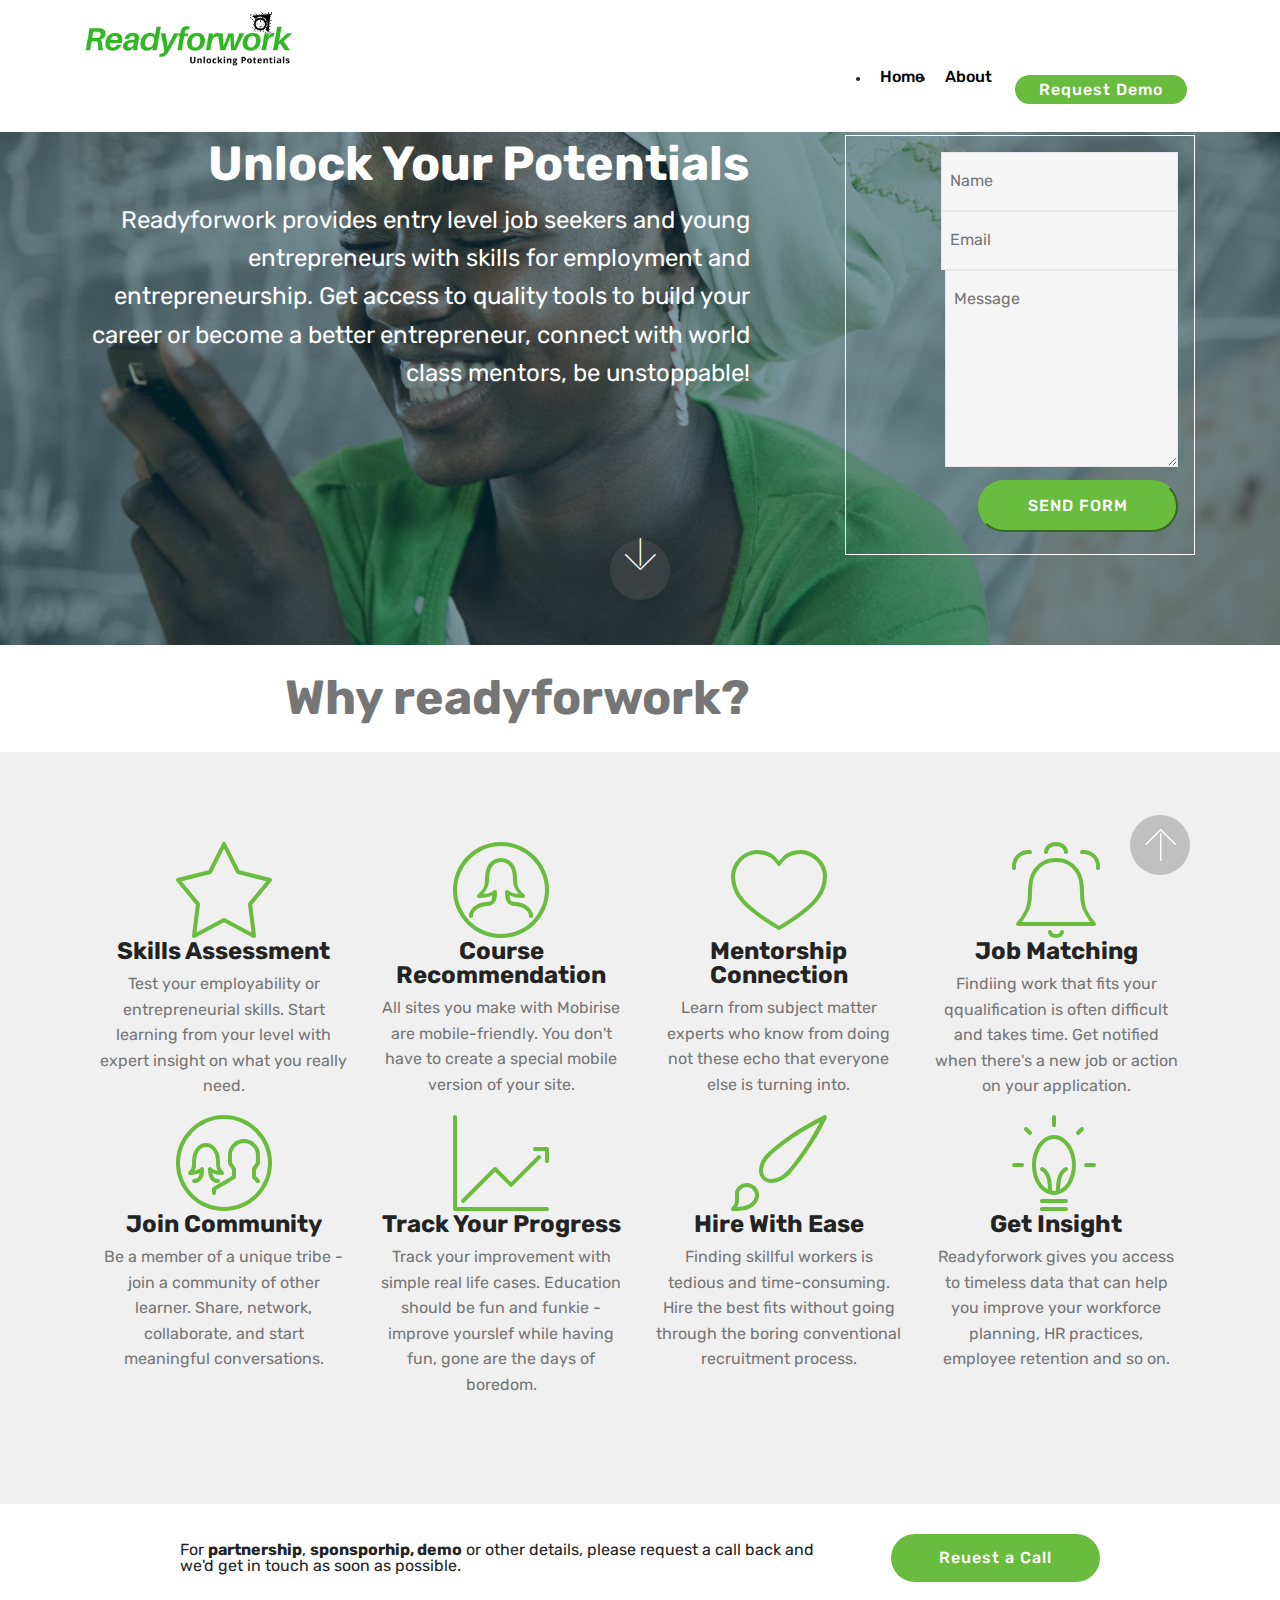
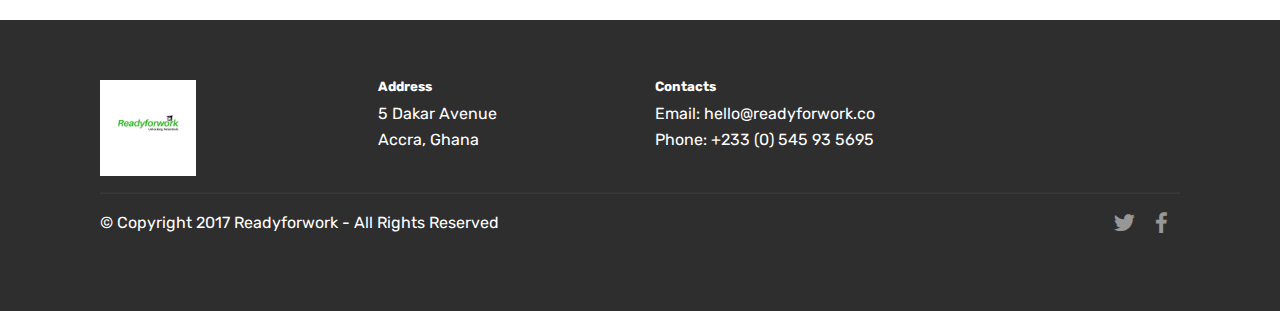
==== page1.html @ 549cb231 "create github pages" ====
<!DOCTYPE html>
<html>
<head>
  <!-- Site made with Mobirise Website Builder v4.2.2, https://mobirise.com -->
  <meta charset="UTF-8">
  <meta http-equiv="X-UA-Compatible" content="IE=edge">
  <meta name="generator" content="Mobirise v4.2.2, mobirise.com">
  <meta name="viewport" content="width=device-width, initial-scale=1">
  <link rel="shortcut icon" href="assets/images/logo-242x94.png" type="image/x-icon">
  <meta name="description" content="Readyforwork is a personalised elearning platform for job seekers and young entrepreneurs, and helps employers recruit the best candidates without hassle.">
  <title>Readyforwork - Unlock Your Entrepreneurial or Employability Potentials</title>
  <link rel="stylesheet" href="assets/web/assets/mobirise-icons/mobirise-icons.css">
  <link rel="stylesheet" href="assets/tether/tether.min.css">
  <link rel="stylesheet" href="assets/bootstrap/css/bootstrap.min.css">
  <link rel="stylesheet" href="assets/bootstrap/css/bootstrap-grid.min.css">
  <link rel="stylesheet" href="assets/bootstrap/css/bootstrap-reboot.min.css">
  <link rel="stylesheet" href="assets/dropdown/css/style.css">
  <link rel="stylesheet" href="assets/socicon/css/styles.css">
  <link rel="stylesheet" href="assets/animate.css/animate.min.css">
  <link rel="stylesheet" href="assets/theme/css/style.css">
  <link rel="stylesheet" href="assets/mobirise/css/mbr-additional.css" type="text/css">
  
  
  
</head>
<body>
<section class="menu cid-qu7rN340Bf" once="menu" id="menu2-1v" data-rv-view="1440">

    

    <nav class="navbar navbar-expand beta-menu navbar-dropdown align-items-center navbar-fixed-top navbar-toggleable-sm">
        <button class="navbar-toggler navbar-toggler-right" type="button" data-toggle="collapse" data-target="#navbarSupportedContent" aria-controls="navbarSupportedContent" aria-expanded="false" aria-label="Toggle navigation">
            <div class="hamburger">
                <span></span>
                <span></span>
                <span></span>
                <span></span>
            </div>
        </button>
        <div class="menu-logo">
            <div class="navbar-brand">
                <span class="navbar-logo">
                    <a href="page1.html#header15-1w">
                        <img src="assets/images/oie-v99yds1xzllf-337x93.png" alt="Mobirise" title="" media-simple="true" style="height: 3.8rem;">
                    </a>
                </span>
                
            </div>
        </div>
        <div class="collapse navbar-collapse" id="navbarSupportedContent">
            <ul class="navbar-nav nav-dropdown" data-app-modern-menu="true"><li class="nav-item">
                    <a class="nav-link link text-black display-4" href="page1.html#header15-1w">
                        Home</a>
                </li>
                <li class="nav-item">
                    <a class="nav-link link text-black display-4" href="page1.html#features1-1y">About</a>
                </li></ul>
            <div class="navbar-buttons mbr-section-btn"><a class="btn btn-sm btn-primary display-4" href="page1.html#info1-1h">
                    
                    Request Demo</a></div>
        </div>
    </nav>
</section>

<section class="engine"><a href="https://mobirise.co">Mobirise</a></section><section class="cid-qu7rRueUF4 mbr-parallax-background" id="header15-1w" data-rv-view="1442">

    

    <div class="mbr-overlay" style="opacity: 0.5; background-color: rgb(7, 59, 76);"></div>

    <div class="container align-right">
<div class="row">
    <div class="mbr-white col-lg-8 col-md-7 content-container">
        <h1 class="mbr-section-title mbr-bold pb-3 mbr-fonts-style display-2">
            Unlock Your Potentials</h1>
        <p class="mbr-text pb-3 mbr-fonts-style display-5">
            Readyforwork provides entry level job seekers and young entrepreneurs with skills for employment and entrepreneurship. Get access to quality tools to build your career or become a better entrepreneur, connect with world class mentors, be unstoppable!
        </p>
    </div>
    <div class="col-lg-4 col-md-5">
    <div class="form-container">
        <div class="media-container-column" data-form-type="formoid">
            <div data-form-alert="" hidden="" class="align-center">Thanks for filling out the form!</div>
            <form class="mbr-form" action="https://mobirise.com/" method="post" data-form-title="Mobirise Form"><input type="hidden" data-form-email="true" value="ir6qF4/sFiu4eyRfuPb4/Gt/6GFfiE9nJMUi3H7oGnRGkqFXjilpovoryfX4kputkt0v9AJyK/OCLtvIC7yzu7dauE4OTpaVgiF8Dzc+uSKpzVLgrvl7wRdFSOWsEqYg">
                <div data-for="name">
                    <div class="form-group">
                        <input type="text" class="form-control px-3" name="name" data-form-field="Name" placeholder="Name" required="" id="name-header15-1w">
                    </div>
                </div>
                <div data-for="email">
                    <div class="form-group">
                        <input type="email" class="form-control px-3" name="email" data-form-field="Email" placeholder="Email" required="" id="email-header15-1w">
                    </div>
                </div>
                
                <div class="form-group" data-for="message">
                    <textarea type="text" class="form-control px-3" name="message" rows="7" placeholder="Message" data-form-field="Message" id="message-header15-1w"></textarea>
                </div>
                <span class="input-group-btn"><button href="" type="submit" class="btn btn-form btn-primary display-4">SEND FORM</button></span>
            </form>
        </div>
    </div>
    </div>
</div>
    </div>
    <div class="mbr-arrow hidden-sm-down" aria-hidden="true">
        <a href="#next">
            <i class="mbri-down mbr-iconfont"></i>
        </a>
    </div>
</section>

<section class="mbr-section article content1 cid-qu7t0kKc6C" id="content1-1x" data-rv-view="1445">
    
     

    <div class="container">
        <div class="media-container-row">
            <div class="mbr-text col-12 col-md-8 mbr-fonts-style display-2"><strong>Why readyforwork?</strong></div>
        </div>
    </div>
</section>

<section class="features1 cid-qu7Drvh5oD mbr-parallax-background" id="features1-1y" data-rv-view="1446">
    
    

    <div class="mbr-overlay" style="opacity: 0.9; background-color: rgb(239, 239, 239);">
    </div>
    <div class="container">
        <div class="media-container-row">

            <div class="card p-3 col-12 col-md-6 col-lg-3">
                <div class="card-img pb-3">
                    <span class="mbr-iconfont mbri-star" style="color: rgb(106, 188, 62);" media-simple="true"></span>
                </div>
                <div class="card-box">
                    <h4 class="card-title py-3 mbr-fonts-style display-5">Skills Assessment</h4>
                    <p class="mbr-text mbr-fonts-style display-7">
                        Test your employability or entrepreneurial skills. Start learning from your level with  expert insight on what you really need.</p>
                </div>
            </div>

            <div class="card p-3 col-12 col-md-6 col-lg-3">
                <div class="card-img pb-3">
                    <span class="mbr-iconfont mbri-user2" style="color: rgb(106, 188, 62);" media-simple="true"></span>
                </div>
                <div class="card-box">
                    <h4 class="card-title py-3 mbr-fonts-style display-5">Course Recommendation</h4>
                    <p class="mbr-text mbr-fonts-style display-7">
                        All sites you make with Mobirise are mobile-friendly. You don't have to create a special mobile version of your site.
                    </p>
                </div>
            </div>

            <div class="card p-3 col-12 col-md-6 col-lg-3">
                <div class="card-img pb-3">
                    <span class="mbr-iconfont mbri-hearth" style="color: rgb(106, 188, 62);" media-simple="true"></span>
                </div>
                <div class="card-box">
                    <h4 class="card-title py-3 mbr-fonts-style display-5">Mentorship Connection</h4>
                    <p class="mbr-text mbr-fonts-style display-7">
                        Learn from subject matter experts who know from doing not these echo that everyone else is turning into.
                    </p>
                </div>
            </div>

            <div class="card p-3 col-12 col-md-6 col-lg-3">
                <div class="card-img pb-3">
                    <span class="mbr-iconfont mbri-alert" style="color: rgb(106, 188, 62);" media-simple="true"></span>
                </div>
                <div class="card-box">
                    <h4 class="card-title py-3 mbr-fonts-style display-5">Job Matching</h4>
                    <p class="mbr-text mbr-fonts-style display-7">
                       Findiing work that fits your qqualification is often difficult and takes time. Get notified when there's a new job or action on your application.
                    </p>
                </div>
            </div>

        </div>

    </div>

</section>

<section class="features1 cid-qu7DsTK6id mbr-parallax-background" id="features1-1z" data-rv-view="1449">
    
    

    <div class="mbr-overlay" style="opacity: 0.9; background-color: rgb(239, 239, 239);">
    </div>
    <div class="container">
        <div class="media-container-row">

            <div class="card p-3 col-12 col-md-6 col-lg-3">
                <div class="card-img pb-3">
                    <span class="mbr-iconfont mbri-users" style="color: rgb(106, 188, 62);" media-simple="true"></span>
                </div>
                <div class="card-box">
                    <h4 class="card-title py-3 mbr-fonts-style display-5">Join Community</h4>
                    <p class="mbr-text mbr-fonts-style display-7">Be a member of a unique tribe - join a community of other learner. Share, network, collaborate, and start meaningful conversations.</p>
                </div>
            </div>

            <div class="card p-3 col-12 col-md-6 col-lg-3">
                <div class="card-img pb-3">
                    <span class="mbr-iconfont mbri-growing-chart" style="color: rgb(106, 188, 62);" media-simple="true"></span>
                </div>
                <div class="card-box">
                    <h4 class="card-title py-3 mbr-fonts-style display-5">
                        Track Your Progress</h4>
                    <p class="mbr-text mbr-fonts-style display-7">
                        Track your improvement with simple real life cases. Education should be fun and funkie - improve yourslef while having fun, gone are the days of boredom.</p>
                </div>
            </div>

            <div class="card p-3 col-12 col-md-6 col-lg-3">
                <div class="card-img pb-3">
                    <span class="mbr-iconfont mbri-change-style" style="color: rgb(106, 188, 62);" media-simple="true"></span>
                </div>
                <div class="card-box">
                    <h4 class="card-title py-3 mbr-fonts-style display-5">
                        Hire With Ease</h4>
                    <p class="mbr-text mbr-fonts-style display-7">Finding skillful workers is tedious and time-consuming. Hire the best fits without going through the boring conventional recruitment process.</p>
                </div>
            </div>

            <div class="card p-3 col-12 col-md-6 col-lg-3">
                <div class="card-img pb-3">
                    <span class="mbr-iconfont mbri-idea" style="color: rgb(106, 188, 62);" media-simple="true"></span>
                </div>
                <div class="card-box">
                    <h4 class="card-title py-3 mbr-fonts-style display-5">Get Insight</h4>
                    <p class="mbr-text mbr-fonts-style display-7">
                       Readyforwork gives you access to timeless data that can help you improve your workforce planning, HR practices, employee retention and so on.
                    </p>
                </div>
            </div>

        </div>

    </div>

</section>

<section class="mbr-section info1 cid-qu6If42c4d" id="info1-1h" data-rv-view="1452">

    

    
    <div class="container">
        <div class="row justify-content-center">
            <div class="media-container-column title col-12 col-lg-7 col-md-6">
                
                <h2 class="align-left mbr-bold mbr-fonts-style display-7"><span style="font-weight: normal;">For </span>partnership<span style="font-weight: normal;">, </span>sponsporhip, demo<span style="font-weight: normal;"> or other details, please request a call back and we'd get in touch as soon as possible.</span></h2>
            </div>
            <div class="media-container-column col-12 col-lg-3 col-md-4">
                <div class="mbr-section-btn align-right py-4"><a class="btn btn-primary display-4" href="https://docs.google.com/forms/d/e/1FAIpQLSetUfgSDx9tWYU0_CZdNs5pz7_vmxB7p7R94haynmKGLJSVtQ/viewform?usp=send_form">Reuest a Call</a></div>
            </div>
        </div>
    </div>
</section>

<section class="cid-qu704SkCmL" id="footer1-1q" data-rv-view="1455">

    

    

    <div class="container">
        <div class="media-container-row content text-white">
            <div class="col-12 col-md-3">
                <div class="media-wrap">
                    <a href="https://mobirise.com/">
                        <img src="assets/images/readyforwork-500x500.png" alt="Mobirise" title="" media-simple="true">
                    </a>
                </div>
            </div>
            <div class="col-12 col-md-3 mbr-fonts-style display-7">
                <h5 class="pb-3">
                    Address
                </h5>
                <p class="mbr-text">5 Dakar Avenue&nbsp;<br>Accra, Ghana</p>
            </div>
            <div class="col-12 col-md-3 mbr-fonts-style display-7">
                <h5 class="pb-3">
                    Contacts
                </h5>
                <p class="mbr-text">
                    Email: hello@readyforwork.co &nbsp; &nbsp; &nbsp; Phone: +233 (0) 545 93 5695&nbsp;<br></p>
            </div>
            <div class="col-12 col-md-3 mbr-fonts-style display-7">
                <h5 class="pb-3"></h5>
                <p class="mbr-text"></p>
            </div>
        </div>
        <div class="footer-lower">
            <div class="media-container-row">
                <div class="col-sm-12">
                    <hr>
                </div>
            </div>
            <div class="media-container-row mbr-white">
                <div class="col-sm-6 copyright">
                    <p class="mbr-text mbr-fonts-style display-7">
                        © Copyright 2017 Readyforwork - All Rights Reserved
                    </p>
                </div>
                <div class="col-md-6">
                    <div class="social-list align-right">
                        <div class="soc-item">
                            <a href="https://twitter.com/Myreadyforwork" target="_blank">
                                <span class="mbr-iconfont mbr-iconfont-social socicon-twitter socicon" media-simple="true"></span>
                            </a>
                        </div>
                        <div class="soc-item">
                            <a href="https://web.facebook.com/readyforwork.co/" target="_blank">
                                <span class="mbr-iconfont mbr-iconfont-social socicon-facebook socicon" media-simple="true"></span>
                            </a>
                        </div>
                        
                        
                        
                        
                    </div>
                </div>
            </div>
        </div>
    </div>
</section>


  <script src="assets/web/assets/jquery/jquery.min.js"></script>
  <script src="assets/popper/popper.min.js"></script>
  <script src="assets/tether/tether.min.js"></script>
  <script src="assets/bootstrap/js/bootstrap.min.js"></script>
  <script src="assets/smooth-scroll/smooth-scroll.js"></script>
  <script src="assets/dropdown/js/script.min.js"></script>
  <script src="assets/viewport-checker/jquery.viewportchecker.js"></script>
  <script src="assets/jarallax/jarallax.min.js"></script>
  <script src="assets/touch-swipe/jquery.touch-swipe.min.js"></script>
  <script src="assets/theme/js/script.js"></script>
  <script src="assets/formoid/formoid.min.js"></script>
  
  
 <div id="scrollToTop" class="scrollToTop mbr-arrow-up"><a style="text-align: center;"><i class="mbri-down mbr-iconfont"></i></a></div>
    <input name="animation" type="hidden">
  </body>
</html>
---- assets/web/assets/mobirise-icons/mobirise-icons.css ----
@font-face {
  font-family: 'MobiriseIcons';
  src:  url('mobirise-icons.eot?spat4u');
  src:  url('mobirise-icons.eot?spat4u#iefix') format('embedded-opentype'),
    url('mobirise-icons.ttf?spat4u') format('truetype'),
    url('mobirise-icons.woff?spat4u') format('woff'),
    url('mobirise-icons.svg?spat4u#MobiriseIcons') format('svg');
  font-weight: normal;
  font-style: normal;
}

[class^="mbri-"], [class*=" mbri-"] {
  /* use !important to prevent issues with browser extensions that change fonts */
  font-family: MobiriseIcons !important;
  speak: none;
  font-style: normal;
  font-weight: normal;
  font-variant: normal;
  text-transform: none;
  line-height: 1;

  /* Better Font Rendering =========== */
  -webkit-font-smoothing: antialiased;
  -moz-osx-font-smoothing: grayscale;
}

.mbri-add-submenu:before {
  content: "\e900";
}
.mbri-alert:before {
  content: "\e901";
}
.mbri-align-center:before {
  content: "\e902";
}
.mbri-align-justify:before {
  content: "\e903";
}
.mbri-align-left:before {
  content: "\e904";
}
.mbri-align-right:before {
  content: "\e905";
}
.mbri-android:before {
  content: "\e906";
}
.mbri-apple:before {
  content: "\e907";
}
.mbri-arrow-down:before {
  content: "\e908";
}
.mbri-arrow-next:before {
  content: "\e909";
}
.mbri-arrow-prev:before {
  content: "\e90a";
}
.mbri-arrow-up:before {
  content: "\e90b";
}
.mbri-bold:before {
  content: "\e90c";
}
.mbri-bookmark:before {
  content: "\e90d";
}
.mbri-bootstrap:before {
  content: "\e90e";
}
.mbri-briefcase:before {
  content: "\e90f";
}
.mbri-browse:before {
  content: "\e910";
}
.mbri-bulleted-list:before {
  content: "\e911";
}
.mbri-calendar:before {
  content: "\e912";
}
.mbri-camera:before {
  content: "\e913";
}
.mbri-cart-add:before {
  content: "\e914";
}
.mbri-cart-full:before {
  content: "\e915";
}
.mbri-cash:before {
  content: "\e916";
}
.mbri-change-style:before {
  content: "\e917";
}
.mbri-chat:before {
  content: "\e918";
}
.mbri-clock:before {
  content: "\e919";
}
.mbri-close:before {
  content: "\e91a";
}
.mbri-cloud:before {
  content: "\e91b";
}
.mbri-code:before {
  content: "\e91c";
}
.mbri-contact-form:before {
  content: "\e91d";
}
.mbri-credit-card:before {
  content: "\e91e";
}
.mbri-cursor-click:before {
  content: "\e91f";
}
.mbri-cust-feedback:before {
  content: "\e920";
}
.mbri-database:before {
  content: "\e921";
}
.mbri-delivery:before {
  content: "\e922";
}
.mbri-desktop:before {
  content: "\e923";
}
.mbri-devices:before {
  content: "\e924";
}
.mbri-down:before {
  content: "\e925";
}
.mbri-download:before {
  content: "\e989";
}
.mbri-drag-n-drop:before {
  content: "\e927";
}
.mbri-drag-n-drop2:before {
  content: "\e928";
}
.mbri-edit:before {
  content: "\e929";
}
.mbri-edit2:before {
  content: "\e92a";
}
.mbri-error:before {
  content: "\e92b";
}
.mbri-extension:before {
  content: "\e92c";
}
.mbri-features:before {
  content: "\e92d";
}
.mbri-file:before {
  content: "\e92e";
}
.mbri-flag:before {
  content: "\e92f";
}
.mbri-folder:before {
  content: "\e930";
}
.mbri-gift:before {
  content: "\e931";
}
.mbri-github:before {
  content: "\e932";
}
.mbri-globe:before {
  content: "\e933";
}
.mbri-globe-2:before {
  content: "\e934";
}
.mbri-growing-chart:before {
  content: "\e935";
}
.mbri-hearth:before {
  content: "\e936";
}
.mbri-help:before {
  content: "\e937";
}
.mbri-home:before {
  content: "\e938";
}
.mbri-hot-cup:before {
  content: "\e939";
}
.mbri-idea:before {
  content: "\e93a";
}
.mbri-image-gallery:before {
  content: "\e93b";
}
.mbri-image-slider:before {
  content: "\e93c";
}
.mbri-info:before {
  content: "\e93d";
}
.mbri-italic:before {
  content: "\e93e";
}
.mbri-key:before {
  content: "\e93f";
}
.mbri-laptop:before {
  content: "\e940";
}
.mbri-layers:before {
  content: "\e941";
}
.mbri-left-right:before {
  content: "\e942";
}
.mbri-left:before {
  content: "\e943";
}
.mbri-letter:before {
  content: "\e944";
}
.mbri-like:before {
  content: "\e945";
}
.mbri-link:before {
  content: "\e946";
}
.mbri-lock:before {
  content: "\e947";
}
.mbri-login:before {
  content: "\e948";
}
.mbri-logout:before {
  content: "\e949";
}
.mbri-magic-stick:before {
  content: "\e94a";
}
.mbri-map-pin:before {
  content: "\e94b";
}
.mbri-menu:before {
  content: "\e94c";
}
.mbri-mobile:before {
  content: "\e94d";
}
.mbri-mobile2:before {
  content: "\e94e";
}
.mbri-mobirise:before {
  content: "\e94f";
}
.mbri-more-horizontal:before {
  content: "\e950";
}
.mbri-more-vertical:before {
  content: "\e951";
}
.mbri-music:before {
  content: "\e952";
}
.mbri-new-file:before {
  content: "\e953";
}
.mbri-numbered-list:before {
  content: "\e954";
}
.mbri-opened-folder:before {
  content: "\e955";
}
.mbri-pages:before {
  content: "\e956";
}
.mbri-paper-plane:before {
  content: "\e957";
}
.mbri-paperclip:before {
  content: "\e958";
}
.mbri-photo:before {
  content: "\e959";
}
.mbri-photos:before {
  content: "\e95a";
}
.mbri-pin:before {
  content: "\e95b";
}
.mbri-play:before {
  content: "\e95c";
}
.mbri-plus:before {
  content: "\e95d";
}
.mbri-preview:before {
  content: "\e95e";
}
.mbri-print:before {
  content: "\e95f";
}
.mbri-protect:before {
  content: "\e960";
}
.mbri-question:before {
  content: "\e961";
}
.mbri-quote-left:before {
  content: "\e962";
}
.mbri-quote-right:before {
  content: "\e963";
}
.mbri-refresh:before {
  content: "\e964";
}
.mbri-responsive:before {
  content: "\e965";
}
.mbri-right:before {
  content: "\e966";
}
.mbri-rocket:before {
  content: "\e967";
}
.mbri-sad-face:before {
  content: "\e968";
}
.mbri-sale:before {
  content: "\e969";
}
.mbri-save:before {
  content: "\e96a";
}
.mbri-search:before {
  content: "\e96b";
}
.mbri-setting:before {
  content: "\e96c";
}
.mbri-setting2:before {
  content: "\e96d";
}
.mbri-setting3:before {
  content: "\e96e";
}
.mbri-share:before {
  content: "\e96f";
}
.mbri-shopping-bag:before {
  content: "\e970";
}
.mbri-shopping-basket:before {
  content: "\e971";
}
.mbri-shopping-cart:before {
  content: "\e972";
}
.mbri-sites:before {
  content: "\e973";
}
.mbri-smile-face:before {
  content: "\e974";
}
.mbri-speed:before {
  content: "\e975";
}
.mbri-star:before {
  content: "\e976";
}
.mbri-success:before {
  content: "\e977";
}
.mbri-sun:before {
  content: "\e978";
}
.mbri-sun2:before {
  content: "\e979";
}
.mbri-tablet:before {
  content: "\e97a";
}
.mbri-tablet-vertical:before {
  content: "\e97b";
}
.mbri-target:before {
  content: "\e97c";
}
.mbri-timer:before {
  content: "\e97d";
}
.mbri-to-ftp:before {
  content: "\e97e";
}
.mbri-to-local-drive:before {
  content: "\e97f";
}
.mbri-touch-swipe:before {
  content: "\e980";
}
.mbri-touch:before {
  content: "\e981";
}
.mbri-trash:before {
  content: "\e982";
}
.mbri-underline:before {
  content: "\e983";
}
.mbri-unlink:before {
  content: "\e984";
}
.mbri-unlock:before {
  content: "\e985";
}
.mbri-up-down:before {
  content: "\e986";
}
.mbri-up:before {
  content: "\e987";
}
.mbri-update:before {
  content: "\e988";
}
.mbri-upload:before {
 content: "\e926"; 
}
.mbri-user:before {
  content: "\e98a";
}
.mbri-user2:before {
  content: "\e98b";
}
.mbri-users:before {
  content: "\e98c";
}
.mbri-video:before {
  content: "\e98d";
}
.mbri-video-play:before {
  content: "\e98e";
}
.mbri-watch:before {
  content: "\e98f";
}
.mbri-website-theme:before {
  content: "\e990";
}
.mbri-wifi:before {
  content: "\e991";
}
.mbri-windows:before {
  content: "\e992";
}
.mbri-zoom-out:before {
  content: "\e993";
}
.mbri-redo:before {
  content: "\e994";
}
.mbri-undo:before {
  content: "\e995";
}
---- assets/dropdown/css/style.css ----
.navbar-dropdown {
  left: 0;
  padding: 0;
  position: absolute;
  right: 0;
  top: 0;
  transition: all 0.45s ease;
  z-index: 1030;
  background: #282828; }
  .navbar-dropdown .navbar-logo {
    margin-right: 0.8rem;
    transition: margin 0.3s ease-in-out;
    vertical-align: middle; }
    .navbar-dropdown .navbar-logo img {
      height: 3.125rem;
      transition: all 0.3s ease-in-out; }
    .navbar-dropdown .navbar-logo.mbr-iconfont {
      font-size: 3.125rem;
      line-height: 3.125rem; }
  .navbar-dropdown .navbar-caption {
    font-weight: 700;
    white-space: normal;
    vertical-align: -4px;
    line-height: 3.125rem !important; }
    .navbar-dropdown .navbar-caption, .navbar-dropdown .navbar-caption:hover {
      color: inherit;
      text-decoration: none; }
  .navbar-dropdown .mbr-iconfont + .navbar-caption {
    vertical-align: -1px; }
  .navbar-dropdown.navbar-fixed-top {
    position: fixed; }
  .navbar-dropdown .navbar-brand span {
    vertical-align: -4px; }
  .navbar-dropdown.bg-color.transparent {
    background: none; }
  .navbar-dropdown.navbar-short .navbar-brand {
    padding: 0.625rem 0; }
    .navbar-dropdown.navbar-short .navbar-brand span {
      vertical-align: -1px; }
  .navbar-dropdown.navbar-short .navbar-caption {
    line-height: 2.375rem !important;
    vertical-align: -2px; }
  .navbar-dropdown.navbar-short .navbar-logo {
    margin-right: 0.5rem; }
    .navbar-dropdown.navbar-short .navbar-logo img {
      height: 2.375rem; }
    .navbar-dropdown.navbar-short .navbar-logo.mbr-iconfont {
      font-size: 2.375rem;
      line-height: 2.375rem; }
  .navbar-dropdown.navbar-short .mbr-table-cell {
    height: 3.625rem; }
  .navbar-dropdown .navbar-close {
    left: 0.6875rem;
    position: fixed;
    top: 0.75rem;
    z-index: 1000; }
  .navbar-dropdown .hamburger-icon {
    content: "";
    display: inline-block;
    vertical-align: middle;
    width: 16px;
    -webkit-box-shadow: 0 -6px 0 1px #282828,0 0 0 1px #282828,0 6px 0 1px #282828;
    -moz-box-shadow: 0 -6px 0 1px #282828,0 0 0 1px #282828,0 6px 0 1px #282828;
    box-shadow: 0 -6px 0 1px #282828,0 0 0 1px #282828,0 6px 0 1px #282828; }

.dropdown-menu .dropdown-toggle[data-toggle="dropdown-submenu"]::after {
  border-bottom: 0.35em solid transparent;
  border-left: 0.35em solid;
  border-right: 0;
  border-top: 0.35em solid transparent;
  margin-left: 0.3rem; }

.dropdown-menu .dropdown-item:focus {
  outline: 0; }

.nav-dropdown {
  font-size: 0.75rem;
  font-weight: 500;
  height: auto !important; }
  .nav-dropdown .nav-btn {
    padding-left: 1rem; }
  .nav-dropdown .link {
    margin: .667em 1.667em;
    font-weight: 500;
    padding: 0;
    transition: color .2s ease-in-out; }
    .nav-dropdown .link.dropdown-toggle {
      margin-right: 2.583em; }
      .nav-dropdown .link.dropdown-toggle::after {
        margin-left: .25rem;
        border-top: 0.35em solid;
        border-right: 0.35em solid transparent;
        border-left: 0.35em solid transparent;
        border-bottom: 0; }
      .nav-dropdown .link.dropdown-toggle[aria-expanded="true"] {
        margin: 0;
        padding: 0.667em 3.263em  0.667em 1.667em; }
  .nav-dropdown .link::after,
  .nav-dropdown .dropdown-item::after {
    color: inherit; }
  .nav-dropdown .btn {
    font-size: 0.75rem;
    font-weight: 700;
    letter-spacing: 0;
    margin-bottom: 0;
    padding-left: 1.25rem;
    padding-right: 1.25rem; }
  .nav-dropdown .dropdown-menu {
    border-radius: 0;
    border: 0;
    left: 0;
    margin: 0;
    padding-bottom: 1.25rem;
    padding-top: 1.25rem;
    position: relative; }
  .nav-dropdown .dropdown-submenu {
    margin-left: 0.125rem;
    top: 0; }
  .nav-dropdown .dropdown-item {
    font-weight: 500;
    line-height: 2;
    padding: 0.3846em 4.615em 0.3846em 1.5385em;
    position: relative;
    transition: color .2s ease-in-out, background-color .2s ease-in-out; }
    .nav-dropdown .dropdown-item::after {
      margin-top: -0.3077em;
      position: absolute;
      right: 1.1538em;
      top: 50%; }
    .nav-dropdown .dropdown-item:focus, .nav-dropdown .dropdown-item:hover {
      background: none; }

@media (max-width: 767px) {
  .nav-dropdown.navbar-toggleable-sm {
    bottom: 0;
    display: none;
    left: 0;
    overflow-x: hidden;
    position: fixed;
    top: 0;
    transform: translateX(-100%);
    -ms-transform: translateX(-100%);
    -webkit-transform: translateX(-100%);
    width: 18.75rem;
    z-index: 999; } }
.nav-dropdown.navbar-toggleable-xl {
  bottom: 0;
  display: none;
  left: 0;
  overflow-x: hidden;
  position: fixed;
  top: 0;
  transform: translateX(-100%);
  -ms-transform: translateX(-100%);
  -webkit-transform: translateX(-100%);
  width: 18.75rem;
  z-index: 999; }

.nav-dropdown-sm {
  display: block !important;
  overflow-x: hidden;
  overflow: auto;
  padding-top: 3.875rem; }
  .nav-dropdown-sm::after {
    content: "";
    display: block;
    height: 3rem;
    width: 100%; }
  .nav-dropdown-sm.collapse.in ~ .navbar-close {
    display: block !important; }
  .nav-dropdown-sm.collapsing, .nav-dropdown-sm.collapse.in {
    transform: translateX(0);
    -ms-transform: translateX(0);
    -webkit-transform: translateX(0);
    transition: all 0.25s ease-out;
    -webkit-transition: all 0.25s ease-out;
    background: #282828; }
  .nav-dropdown-sm.collapsing[aria-expanded="false"] {
    transform: translateX(-100%);
    -ms-transform: translateX(-100%);
    -webkit-transform: translateX(-100%); }
  .nav-dropdown-sm .nav-item {
    display: block;
    margin-left: 0 !important;
    padding-left: 0; }
  .nav-dropdown-sm .link,
  .nav-dropdown-sm .dropdown-item {
    border-top: 1px dotted rgba(255, 255, 255, 0.1);
    font-size: 0.8125rem;
    line-height: 1.6;
    margin: 0 !important;
    padding: 0.875rem 2.4rem 0.875rem 1.5625rem !important;
    position: relative;
    white-space: normal; }
    .nav-dropdown-sm .link:focus, .nav-dropdown-sm .link:hover,
    .nav-dropdown-sm .dropdown-item:focus,
    .nav-dropdown-sm .dropdown-item:hover {
      background: rgba(0, 0, 0, 0.2) !important;
      color: #c0a375; }
  .nav-dropdown-sm .nav-btn {
    position: relative;
    padding: 1.5625rem 1.5625rem 0 1.5625rem; }
    .nav-dropdown-sm .nav-btn::before {
      border-top: 1px dotted rgba(255, 255, 255, 0.1);
      content: "";
      left: 0;
      position: absolute;
      top: 0;
      width: 100%; }
    .nav-dropdown-sm .nav-btn + .nav-btn {
      padding-top: 0.625rem; }
      .nav-dropdown-sm .nav-btn + .nav-btn::before {
        display: none; }
  .nav-dropdown-sm .btn {
    padding: 0.625rem 0; }
  .nav-dropdown-sm .dropdown-toggle[data-toggle="dropdown-submenu"]::after {
    margin-left: .25rem;
    border-top: 0.35em solid;
    border-right: 0.35em solid transparent;
    border-left: 0.35em solid transparent;
    border-bottom: 0; }
  .nav-dropdown-sm .dropdown-toggle[data-toggle="dropdown-submenu"][aria-expanded="true"]::after {
    border-top: 0;
    border-right: 0.35em solid transparent;
    border-left: 0.35em solid transparent;
    border-bottom: 0.35em solid; }
  .nav-dropdown-sm .dropdown-menu {
    margin: 0;
    padding: 0;
    position: relative;
    top: 0;
    left: 0;
    width: 100%;
    border: 0;
    float: none;
    border-radius: 0;
    background: none; }
  .nav-dropdown-sm .dropdown-submenu {
    left: 100%;
    margin-left: 0.125rem;
    margin-top: -1.25rem;
    top: 0; }

.navbar-toggleable-sm .nav-dropdown .dropdown-menu {
  position: absolute; }

.navbar-toggleable-sm .nav-dropdown .dropdown-submenu {
  left: 100%;
  margin-left: 0.125rem;
  margin-top: -1.25rem;
  top: 0; }

.navbar-toggleable-sm.opened .nav-dropdown .dropdown-menu {
  position: relative; }

.navbar-toggleable-sm.opened .nav-dropdown .dropdown-submenu {
  left: 0;
  margin-left: 00rem;
  margin-top: 0rem;
  top: 0; }

.is-builder .nav-dropdown.collapsing {
  transition: none !important; }

/*# sourceMappingURL=style.css.map */
---- assets/socicon/css/styles.css ----
@charset "UTF-8";

@font-face {
  font-family: "socicon";
  src:url("../fonts/socicon.eot");
  src:url("../fonts/socicon.eot?#iefix") format("embedded-opentype"),
    url("../fonts/socicon.woff") format("woff"),
    url("../fonts/socicon.ttf") format("truetype"),
    url("../fonts/socicon.svg#socicon") format("svg");
  font-weight: normal;
  font-style: normal;

}

[data-icon]:before {
  font-family: "socicon" !important;
  content: attr(data-icon);
  font-style: normal !important;
  font-weight: normal !important;
  font-variant: normal !important;
  text-transform: none !important;
  speak: none;
  line-height: 1;
  -webkit-font-smoothing: antialiased;
  -moz-osx-font-smoothing: grayscale;
}

[class^="socicon-"]:before,
[class*=" socicon-"]:before {
  font-family: "socicon" !important;
  font-style: normal !important;
  font-weight: normal !important;
  font-variant: normal !important;
  text-transform: none !important;
  speak: none;
  line-height: 1;
  -webkit-font-smoothing: antialiased;
  -moz-osx-font-smoothing: grayscale;
}

.socicon-modelmayhem:before {
  content: "\e000";
}
.socicon-mixcloud:before {
  content: "\e001";
}
.socicon-drupal:before {
  content: "\e002";
}
.socicon-swarm:before {
  content: "\e003";
}
.socicon-istock:before {
  content: "\e004";
}
.socicon-yammer:before {
  content: "\e005";
}
.socicon-ello:before {
  content: "\e006";
}
.socicon-stackoverflow:before {
  content: "\e007";
}
.socicon-persona:before {
  content: "\e008";
}
.socicon-triplej:before {
  content: "\e009";
}
.socicon-houzz:before {
  content: "\e00a";
}
.socicon-rss:before {
  content: "\e00b";
}
.socicon-paypal:before {
  content: "\e00c";
}
.socicon-odnoklassniki:before {
  content: "\e00d";
}
.socicon-airbnb:before {
  content: "\e00e";
}
.socicon-periscope:before {
  content: "\e00f";
}
.socicon-outlook:before {
  content: "\e010";
}
.socicon-coderwall:before {
  content: "\e011";
}
.socicon-tripadvisor:before {
  content: "\e012";
}
.socicon-appnet:before {
  content: "\e013";
}
.socicon-goodreads:before {
  content: "\e014";
}
.socicon-tripit:before {
  content: "\e015";
}
.socicon-lanyrd:before {
  content: "\e016";
}
.socicon-slideshare:before {
  content: "\e017";
}
.socicon-buffer:before {
  content: "\e018";
}
.socicon-disqus:before {
  content: "\e019";
}
.socicon-vkontakte:before {
  content: "\e01a";
}
.socicon-whatsapp:before {
  content: "\e01b";
}
.socicon-patreon:before {
  content: "\e01c";
}
.socicon-storehouse:before {
  content: "\e01d";
}
.socicon-pocket:before {
  content: "\e01e";
}
.socicon-mail:before {
  content: "\e01f";
}
.socicon-blogger:before {
  content: "\e020";
}
.socicon-technorati:before {
  content: "\e021";
}
.socicon-reddit:before {
  content: "\e022";
}
.socicon-dribbble:before {
  content: "\e023";
}
.socicon-stumbleupon:before {
  content: "\e024";
}
.socicon-digg:before {
  content: "\e025";
}
.socicon-envato:before {
  content: "\e026";
}
.socicon-behance:before {
  content: "\e027";
}
.socicon-delicious:before {
  content: "\e028";
}
.socicon-deviantart:before {
  content: "\e029";
}
.socicon-forrst:before {
  content: "\e02a";
}
.socicon-play:before {
  content: "\e02b";
}
.socicon-zerply:before {
  content: "\e02c";
}
.socicon-wikipedia:before {
  content: "\e02d";
}
.socicon-apple:before {
  content: "\e02e";
}
.socicon-flattr:before {
  content: "\e02f";
}
.socicon-github:before {
  content: "\e030";
}
.socicon-renren:before {
  content: "\e031";
}
.socicon-friendfeed:before {
  content: "\e032";
}
.socicon-newsvine:before {
  content: "\e033";
}
.socicon-identica:before {
  content: "\e034";
}
.socicon-bebo:before {
  content: "\e035";
}
.socicon-zynga:before {
  content: "\e036";
}
.socicon-steam:before {
  content: "\e037";
}
.socicon-xbox:before {
  content: "\e038";
}
.socicon-windows:before {
  content: "\e039";
}
.socicon-qq:before {
  content: "\e03a";
}
.socicon-douban:before {
  content: "\e03b";
}
.socicon-meetup:before {
  content: "\e03c";
}
.socicon-playstation:before {
  content: "\e03d";
}
.socicon-android:before {
  content: "\e03e";
}
.socicon-snapchat:before {
  content: "\e03f";
}
.socicon-twitter:before {
  content: "\e040";
}
.socicon-facebook:before {
  content: "\e041";
}
.socicon-googleplus:before {
  content: "\e042";
}
.socicon-pinterest:before {
  content: "\e043";
}
.socicon-foursquare:before {
  content: "\e044";
}
.socicon-yahoo:before {
  content: "\e045";
}
.socicon-skype:before {
  content: "\e046";
}
.socicon-yelp:before {
  content: "\e047";
}
.socicon-feedburner:before {
  content: "\e048";
}
.socicon-linkedin:before {
  content: "\e049";
}
.socicon-viadeo:before {
  content: "\e04a";
}
.socicon-xing:before {
  content: "\e04b";
}
.socicon-myspace:before {
  content: "\e04c";
}
.socicon-soundcloud:before {
  content: "\e04d";
}
.socicon-spotify:before {
  content: "\e04e";
}
.socicon-grooveshark:before {
  content: "\e04f";
}
.socicon-lastfm:before {
  content: "\e050";
}
.socicon-youtube:before {
  content: "\e051";
}
.socicon-vimeo:before {
  content: "\e052";
}
.socicon-dailymotion:before {
  content: "\e053";
}
.socicon-vine:before {
  content: "\e054";
}
.socicon-flickr:before {
  content: "\e055";
}
.socicon-500px:before {
  content: "\e056";
}
.socicon-wordpress:before {
  content: "\e058";
}
.socicon-tumblr:before {
  content: "\e059";
}
.socicon-twitch:before {
  content: "\e05a";
}
.socicon-8tracks:before {
  content: "\e05b";
}
.socicon-amazon:before {
  content: "\e05c";
}
.socicon-icq:before {
  content: "\e05d";
}
.socicon-smugmug:before {
  content: "\e05e";
}
.socicon-ravelry:before {
  content: "\e05f";
}
.socicon-weibo:before {
  content: "\e060";
}
.socicon-baidu:before {
  content: "\e061";
}
.socicon-angellist:before {
  content: "\e062";
}
.socicon-ebay:before {
  content: "\e063";
}
.socicon-imdb:before {
  content: "\e064";
}
.socicon-stayfriends:before {
  content: "\e065";
}
.socicon-residentadvisor:before {
  content: "\e066";
}
.socicon-google:before {
  content: "\e067";
}
.socicon-yandex:before {
  content: "\e068";
}
.socicon-sharethis:before {
  content: "\e069";
}
.socicon-bandcamp:before {
  content: "\e06a";
}
.socicon-itunes:before {
  content: "\e06b";
}
.socicon-deezer:before {
  content: "\e06c";
}
.socicon-telegram:before {
  content: "\e06e";
}
.socicon-openid:before {
  content: "\e06f";
}
.socicon-amplement:before {
  content: "\e070";
}
.socicon-viber:before {
  content: "\e071";
}
.socicon-zomato:before {
  content: "\e072";
}
.socicon-draugiem:before {
  content: "\e074";
}
.socicon-endomodo:before {
  content: "\e075";
}
.socicon-filmweb:before {
  content: "\e076";
}
.socicon-stackexchange:before {
  content: "\e077";
}
.socicon-wykop:before {
  content: "\e078";
}
.socicon-teamspeak:before {
  content: "\e079";
}
.socicon-teamviewer:before {
  content: "\e07a";
}
.socicon-ventrilo:before {
  content: "\e07b";
}
.socicon-younow:before {
  content: "\e07c";
}
.socicon-raidcall:before {
  content: "\e07d";
}
.socicon-mumble:before {
  content: "\e07e";
}
.socicon-medium:before {
  content: "\e06d";
}
.socicon-bebee:before {
  content: "\e07f";
}
.socicon-hitbox:before {
  content: "\e080";
}
.socicon-reverbnation:before {
  content: "\e081";
}
.socicon-formulr:before {
  content: "\e082";
}
.socicon-instagram:before {
  content: "\e057";
}
.socicon-battlenet:before {
  content: "\e083";
}
.socicon-chrome:before {
  content: "\e084";
}
.socicon-discord:before {
  content: "\e086";
}
.socicon-issuu:before {
  content: "\e087";
}
.socicon-macos:before {
  content: "\e088";
}
.socicon-firefox:before {
  content: "\e089";
}
.socicon-opera:before {
  content: "\e08d";
}
.socicon-keybase:before {
  content: "\e090";
}
.socicon-alliance:before {
  content: "\e091";
}
.socicon-livejournal:before {
  content: "\e092";
}
.socicon-googlephotos:before {
  content: "\e093";
}
.socicon-horde:before {
  content: "\e094";
}
.socicon-etsy:before {
  content: "\e095";
}
.socicon-zapier:before {
  content: "\e096";
}
.socicon-google-scholar:before {
  content: "\e097";
}
.socicon-researchgate:before {
  content: "\e098";
}
.socicon-wechat:before {
  content: "\e099";
}
.socicon-strava:before {
  content: "\e09a";
}
.socicon-line:before {
  content: "\e09b";
}
.socicon-lyft:before {
  content: "\e09c";
}
.socicon-uber:before {
  content: "\e09d";
}
.socicon-songkick:before {
  content: "\e09e";
}
.socicon-viewbug:before {
  content: "\e09f";
}
.socicon-googlegroups:before {
  content: "\e0a0";
}
.socicon-quora:before {
  content: "\e073";
}
.socicon-diablo:before {
  content: "\e085";
}
.socicon-blizzard:before {
  content: "\e0a1";
}
.socicon-hearthstone:before {
  content: "\e08b";
}
.socicon-heroes:before {
  content: "\e08a";
}
.socicon-overwatch:before {
  content: "\e08c";
}
.socicon-warcraft:before {
  content: "\e08e";
}
.socicon-starcraft:before {
  content: "\e08f";
}
.socicon-beam:before {
  content: "\e0a2";
}
.socicon-curse:before {
  content: "\e0a3";
}
.socicon-player:before {
  content: "\e0a4";
}
.socicon-streamjar:before {
  content: "\e0a5";
}
.socicon-nintendo:before {
  content: "\e0a6";
}
.socicon-hellocoton:before {
  content: "\e0a7";
}
---- assets/theme/css/style.css ----
/*!
 * Mobirise v4 theme (https://mobirise.com/)
 * Copyright 2017 Mobirise
 */
section {
  background-color: #eeeeee; }

section,
.container,
.container-fluid {
  position: relative;
  word-wrap: break-word; }

a.mbr-iconfont:hover {
  text-decoration: none; }

.article .lead p, .article .lead ul, .article .lead ol, .article .lead pre, .article .lead blockquote {
  margin-bottom: 0; }

a {
  font-style: normal;
  font-weight: 400;
  cursor: pointer; }
  a, a:hover {
    text-decoration: none; }

figure {
  margin-bottom: 0; }

body {
  color: #232323; }

h1, h2, h3, h4, h5, h6,
.h1, .h2, .h3, .h4, .h5, .h6,
.display-1, .display-2, .display-3, .display-4 {
  line-height: 1;
  word-break: break-word;
  word-wrap: break-word; }

b, strong {
  font-weight: bold; }

blockquote {
  padding: 10px 0 10px 20px;
  position: relative;
  border-left: 2px solid;
  border-color: #ff3366; }

input:-webkit-autofill, input:-webkit-autofill:hover, input:-webkit-autofill:focus, input:-webkit-autofill:active {
  transition-delay: 9999s;
  transition-property: background-color, color; }

textarea[type="hidden"] {
  display: none; }

body {
  position: relative; }

section {
  background-position: 50% 50%;
  background-repeat: no-repeat;
  background-size: cover; }
  section .mbr-background-video,
  section .mbr-background-video-preview {
    position: absolute;
    bottom: 0;
    left: 0;
    right: 0;
    top: 0; }

.hidden {
  visibility: hidden; }

.mbr-z-index20 {
  z-index: 20; }

/*! Base colors */
.mbr-white {
  color: #ffffff; }

.mbr-black {
  color: #000000; }

.mbr-bg-white {
  background-color: #ffffff; }

.mbr-bg-black {
  background-color: #000000; }

/*! Text-aligns */
.align-left {
  text-align: left; }

.align-center {
  text-align: center; }

.align-right {
  text-align: right; }

@media (max-width: 767px) {
  .align-left, .align-center, .align-right, .mbr-section-btn, .mbr-section-title {
    text-align: center; } }
/*! Font-weight  */
.mbr-light {
  font-weight: 300; }

.mbr-regular {
  font-weight: 400; }

.mbr-semibold {
  font-weight: 500; }

.mbr-bold {
  font-weight: 700; }

/*! Media  */
.media-size-item {
  -webkit-flex: 1 1 auto;
  -moz-flex: 1 1 auto;
  -ms-flex: 1 1 auto;
  -o-flex: 1 1 auto;
  flex: 1 1 auto; }

.media-content {
  -webkit-flex-basis: 100%;
  flex-basis: 100%; }

.media-container-row {
  display: -ms-flexbox;
  display: -webkit-flex;
  display: flex;
  -webkit-flex-direction: row;
  -ms-flex-direction: row;
  flex-direction: row;
  -webkit-flex-wrap: wrap;
  -ms-flex-wrap: wrap;
  flex-wrap: wrap;
  -webkit-justify-content: center;
  -ms-flex-pack: center;
  justify-content: center;
  -webkit-align-content: center;
  -ms-flex-line-pack: center;
  align-content: center;
  -webkit-align-items: start;
  -ms-flex-align: start;
  align-items: start; }
  .media-container-row .media-size-item {
    width: 400px; }

.media-container-column {
  display: -ms-flexbox;
  display: -webkit-flex;
  display: flex;
  -webkit-flex-direction: column;
  -ms-flex-direction: column;
  flex-direction: column;
  -webkit-flex-wrap: wrap;
  -ms-flex-wrap: wrap;
  flex-wrap: wrap;
  -webkit-justify-content: center;
  -ms-flex-pack: center;
  justify-content: center;
  -webkit-align-content: center;
  -ms-flex-line-pack: center;
  align-content: center;
  -webkit-align-items: stretch;
  -ms-flex-align: stretch;
  align-items: stretch; }
  .media-container-column > * {
    width: 100%; }

@media (min-width: 992px) {
  .media-container-row {
    -webkit-flex-wrap: nowrap;
    -ms-flex-wrap: nowrap;
    flex-wrap: nowrap; } }
figure {
  overflow: hidden; }

figure[mbr-media-size] {
  transition: width 0.1s; }

.mbr-figure img, .mbr-figure iframe {
  display: block;
  width: 100%; }

.card {
  background-color: transparent;
  border: none; }

.card-img {
  text-align: center;
  flex-shrink: 0; }

.media {
  max-width: 100%;
  margin: 0 auto; }

.mbr-figure {
  -ms-flex-item-align: center;
  -ms-grid-row-align: center;
  -webkit-align-self: center;
  align-self: center; }

.media-container > div {
  max-width: 100%; }

.mbr-figure img, .card-img img {
  width: 100%; }

@media (max-width: 991px) {
  .media-size-item {
    width: auto !important; }

  .media {
    width: auto; }

  .mbr-figure {
    width: 100% !important; } }
/*! Buttons */
.mbr-section-btn {
  margin-left: -.25rem;
  margin-right: -.25rem;
  font-size: 0; }

nav .mbr-section-btn {
  margin-left: 0rem;
  margin-right: 0rem; }

/*! Btn icon margin */
.btn .mbr-iconfont, .btn.btn-sm .mbr-iconfont {
  cursor: pointer;
  margin-right: 0.5rem; }

.btn.btn-md .mbr-iconfont, .btn.btn-md .mbr-iconfont {
  margin-right: 0.8rem; }

.mbr-regular {
  font-weight: 400; }

.mbr-semibold {
  font-weight: 500; }

.mbr-bold {
  font-weight: 700; }

[type="submit"] {
  -webkit-appearance: none; }

/*! Full-screen */
.mbr-fullscreen .mbr-overlay {
  min-height: 100vh; }

.mbr-fullscreen {
  display: flex;
  display: -webkit-flex;
  display: -moz-flex;
  display: -ms-flex;
  display: -o-flex;
  align-items: center;
  -webkit-align-items: center;
  min-height: 100vh;
  padding-top: 3rem;
  padding-bottom: 3rem; }

/*! Map */
.map {
  height: 25rem;
  position: relative; }
  .map iframe {
    width: 100%;
    height: 100%; }

/* Form */
.form-asterisk {
  font-family: initial;
  position: absolute;
  top: -2px;
  font-weight: normal; }

/*! Scroll to top arrow */
.mbr-arrow-up {
  bottom: 25px;
  right: 90px;
  position: fixed;
  text-align: right;
  z-index: 5000;
  color: #ffffff;
  font-size: 32px;
  transform: rotate(180deg);
  -webkit-transform: rotate(180deg); }

.mbr-arrow-up a {
  background: rgba(0, 0, 0, 0.2);
  border-radius: 3px;
  color: #fff;
  display: inline-block;
  height: 60px;
  width: 60px;
  outline-style: none !important;
  position: relative;
  text-decoration: none;
  transition: all .3s ease-in-out;
  cursor: pointer;
  text-align: center; }
  .mbr-arrow-up a:hover {
    background-color: rgba(0, 0, 0, 0.4); }
  .mbr-arrow-up a i {
    line-height: 60px; }

.mbr-arrow-up-icon {
  display: block;
  color: #fff; }

.mbr-arrow-up-icon::before {
  content: "\203a";
  display: inline-block;
  font-family: serif;
  font-size: 32px;
  line-height: 1;
  font-style: normal;
  position: relative;
  top: 6px;
  left: -4px;
  -webkit-transform: rotate(-90deg);
  transform: rotate(-90deg); }

/*! Arrow Down */
.mbr-arrow {
  position: absolute;
  bottom: 45px;
  left: 50%;
  width: 60px;
  height: 60px;
  cursor: pointer;
  background-color: rgba(80, 80, 80, 0.5);
  border-radius: 50%;
  -webkit-transform: translateX(-50%);
  transform: translateX(-50%); }
  .mbr-arrow > a {
    display: inline-block;
    text-decoration: none;
    outline-style: none;
    -webkit-animation: arrowdown 1.7s ease-in-out infinite;
    animation: arrowdown 1.7s ease-in-out infinite; }
    .mbr-arrow > a > i {
      position: absolute;
      top: -2px;
      left: 15px;
      font-size: 2rem; }

@keyframes arrowdown {
  0% {
    transform: translateY(0px);
    -webkit-transform: translateY(0px); }
  50% {
    transform: translateY(-5px);
    -webkit-transform: translateY(-5px); }
  100% {
    transform: translateY(0px);
    -webkit-transform: translateY(0px); } }
@-webkit-keyframes arrowdown {
  0% {
    transform: translateY(0px);
    -webkit-transform: translateY(0px); }
  50% {
    transform: translateY(-5px);
    -webkit-transform: translateY(-5px); }
  100% {
    transform: translateY(0px);
    -webkit-transform: translateY(0px); } }
@media (max-width: 500px) {
  .mbr-arrow-up {
    left: 50%;
    right: auto;
    transform: translateX(-50%) rotate(180deg);
    -webkit-transform: translateX(-50%) rotate(180deg); } }
/*Gradients animation*/
@keyframes gradient-animation {
  from {
    background-position: 0% 100%;
    animation-timing-function: ease-in-out; }
  to {
    background-position: 100% 0%;
    animation-timing-function: ease-in-out; } }
@-webkit-keyframes gradient-animation {
  from {
    background-position: 0% 100%;
    animation-timing-function: ease-in-out; }
  to {
    background-position: 100% 0%;
    animation-timing-function: ease-in-out; } }
.bg-gradient {
  background-size: 200% 200%;
  animation: gradient-animation 5s infinite alternate;
  -webkit-animation: gradient-animation 5s infinite alternate; }

.menu .navbar-brand {
  display: -webkit-flex; }
  .menu .navbar-brand span {
    display: flex;
    display: -webkit-flex; }
  .menu .navbar-brand .navbar-caption-wrap {
    display: -webkit-flex; }
  .menu .navbar-brand .navbar-logo img {
    display: -webkit-flex; }
@media (min-width: 768px) and (max-width: 991px) {
  .menu .navbar-toggleable-sm .navbar-nav {
    display: -webkit-box;
    display: -webkit-flex;
    display: -ms-flexbox; } }
@media (min-width: 992px) {
  .menu .navbar-nav.nav-dropdown {
    display: -webkit-flex; }
  .menu .navbar-toggleable-sm .navbar-collapse {
    display: -webkit-flex !important; } }

/*# sourceMappingURL=style.css.map */
.engine {
	position: absolute;
	text-indent: -2400px;
	text-align: center;
	padding: 0;
	top: 0;
	left: -2400px;
}
---- assets/mobirise/css/mbr-additional.css ----
@import url(https://fonts.googleapis.com/css?family=Rubik:300,300i,400,400i,500,500i,700,700i,900,900i);





body {
  font-style: normal;
  line-height: 1.5;
}
.mbr-section-title {
  font-style: normal;
  line-height: 1.2;
}
.mbr-section-subtitle {
  line-height: 1.3;
}
.mbr-text {
  font-style: normal;
  line-height: 1.6;
}
.display-1 {
  font-family: 'Rubik', sans-serif;
  font-size: 4.25rem;
}
.display-1 > .mbr-iconfont {
  font-size: 6.8rem;
}
.display-2 {
  font-family: 'Rubik', sans-serif;
  font-size: 3rem;
}
.display-2 > .mbr-iconfont {
  font-size: 4.8rem;
}
.display-4 {
  font-family: 'Rubik', sans-serif;
  font-size: 1rem;
}
.display-4 > .mbr-iconfont {
  font-size: 1.6rem;
}
.display-5 {
  font-family: 'Rubik', sans-serif;
  font-size: 1.5rem;
}
.display-5 > .mbr-iconfont {
  font-size: 2.4rem;
}
.display-7 {
  font-family: 'Rubik', sans-serif;
  font-size: 1rem;
}
.display-7 > .mbr-iconfont {
  font-size: 1.6rem;
}
/* ---- Fluid typography for mobile devices ---- */
/* 1.4 - font scale ratio ( bootstrap == 1.42857 ) */
/* 100vw - current viewport width */
/* (48 - 20)  48 == 48rem == 768px, 20 == 20rem == 320px(minimal supported viewport) */
/* 0.65 - min scale variable, may vary */
@media (max-width: 768px) {
  .display-1 {
    font-size: 3.4rem;
    font-size: calc( 2.1374999999999997rem + (4.25 - 2.1374999999999997) * ((100vw - 20rem) / (48 - 20)));
    line-height: calc( 1.4 * (2.1374999999999997rem + (4.25 - 2.1374999999999997) * ((100vw - 20rem) / (48 - 20))));
  }
  .display-2 {
    font-size: 2.4rem;
    font-size: calc( 1.7rem + (3 - 1.7) * ((100vw - 20rem) / (48 - 20)));
    line-height: calc( 1.4 * (1.7rem + (3 - 1.7) * ((100vw - 20rem) / (48 - 20))));
  }
  .display-4 {
    font-size: 0.8rem;
    font-size: calc( 1rem + (1 - 1) * ((100vw - 20rem) / (48 - 20)));
    line-height: calc( 1.4 * (1rem + (1 - 1) * ((100vw - 20rem) / (48 - 20))));
  }
  .display-5 {
    font-size: 1.2rem;
    font-size: calc( 1.175rem + (1.5 - 1.175) * ((100vw - 20rem) / (48 - 20)));
    line-height: calc( 1.4 * (1.175rem + (1.5 - 1.175) * ((100vw - 20rem) / (48 - 20))));
  }
}
/* Buttons */
.btn {
  font-weight: 500;
  border-width: 2px;
  font-style: normal;
  letter-spacing: 1px;
  margin: .4rem .8rem;
  white-space: normal;
  -webkit-transition: all 0.3s ease-in-out;
  -moz-transition: all 0.3s ease-in-out;
  transition: all 0.3s ease-in-out;
  padding: 1rem 3rem;
  border-radius: 3px;
  display: inline-flex;
  align-items: center;
  justify-content: center;
  word-break: break-word;
}
.btn-sm {
  font-weight: 500;
  letter-spacing: 1px;
  -webkit-transition: all 0.3s ease-in-out;
  -moz-transition: all 0.3s ease-in-out;
  transition: all 0.3s ease-in-out;
  padding: 0.6rem 1.5rem;
  border-radius: 3px;
}
.btn-md {
  font-weight: 500;
  letter-spacing: 1px;
  margin: .4rem .8rem !important;
  -webkit-transition: all 0.3s ease-in-out;
  -moz-transition: all 0.3s ease-in-out;
  transition: all 0.3s ease-in-out;
  padding: 1rem 3rem;
  border-radius: 3px;
}
.btn-lg {
  font-weight: 500;
  letter-spacing: 1px;
  margin: .4rem .8rem !important;
  -webkit-transition: all 0.3s ease-in-out;
  -moz-transition: all 0.3s ease-in-out;
  transition: all 0.3s ease-in-out;
  padding: 1.2rem 3.2rem;
  border-radius: 3px;
}
.bg-primary {
  background-color: #6abc3e !important;
}
.bg-success {
  background-color: #f7ed4a !important;
}
.bg-info {
  background-color: #82786e !important;
}
.bg-warning {
  background-color: #879a9f !important;
}
.bg-danger {
  background-color: #b1a374 !important;
}
.btn-primary,
.btn-primary:active,
.btn-primary.active {
  background-color: #6abc3e;
  border-color: #6abc3e;
  color: #ffffff;
}
.btn-primary:hover,
.btn-primary:focus,
.btn-primary.focus {
  color: #ffffff;
  background-color: #4a822b;
  border-color: #4a822b;
}
.btn-primary.disabled,
.btn-primary:disabled {
  color: #ffffff !important;
  background-color: #4a822b !important;
  border-color: #4a822b !important;
}
.btn-secondary,
.btn-secondary:active,
.btn-secondary.active {
  background-color: #ff3366;
  border-color: #ff3366;
  color: #ffffff;
}
.btn-secondary:hover,
.btn-secondary:focus,
.btn-secondary.focus {
  color: #ffffff;
  background-color: #e50039;
  border-color: #e50039;
}
.btn-secondary.disabled,
.btn-secondary:disabled {
  color: #ffffff !important;
  background-color: #e50039 !important;
  border-color: #e50039 !important;
}
.btn-info,
.btn-info:active,
.btn-info.active {
  background-color: #82786e;
  border-color: #82786e;
  color: #ffffff;
}
.btn-info:hover,
.btn-info:focus,
.btn-info.focus {
  color: #ffffff;
  background-color: #59524b;
  border-color: #59524b;
}
.btn-info.disabled,
.btn-info:disabled {
  color: #ffffff !important;
  background-color: #59524b !important;
  border-color: #59524b !important;
}
.btn-success,
.btn-success:active,
.btn-success.active {
  background-color: #f7ed4a;
  border-color: #f7ed4a;
  color: #ffffff;
}
.btn-success:hover,
.btn-success:focus,
.btn-success.focus {
  color: #ffffff;
  background-color: #eadd0a;
  border-color: #eadd0a;
}
.btn-success.disabled,
.btn-success:disabled {
  color: #ffffff !important;
  background-color: #eadd0a !important;
  border-color: #eadd0a !important;
}
.btn-warning,
.btn-warning:active,
.btn-warning.active {
  background-color: #879a9f;
  border-color: #879a9f;
  color: #ffffff;
}
.btn-warning:hover,
.btn-warning:focus,
.btn-warning.focus {
  color: #ffffff;
  background-color: #617479;
  border-color: #617479;
}
.btn-warning.disabled,
.btn-warning:disabled {
  color: #ffffff !important;
  background-color: #617479 !important;
  border-color: #617479 !important;
}
.btn-danger,
.btn-danger:active,
.btn-danger.active {
  background-color: #b1a374;
  border-color: #b1a374;
  color: #ffffff;
}
.btn-danger:hover,
.btn-danger:focus,
.btn-danger.focus {
  color: #ffffff;
  background-color: #8b7d4e;
  border-color: #8b7d4e;
}
.btn-danger.disabled,
.btn-danger:disabled {
  color: #ffffff !important;
  background-color: #8b7d4e !important;
  border-color: #8b7d4e !important;
}
.btn-white {
  color: #333333 !important;
}
.btn-white,
.btn-white:active,
.btn-white.active {
  background-color: #ffffff;
  border-color: #ffffff;
  color: #ffffff;
}
.btn-white:hover,
.btn-white:focus,
.btn-white.focus {
  color: #ffffff;
  background-color: #d4d4d4;
  border-color: #d4d4d4;
}
.btn-white.disabled,
.btn-white:disabled {
  color: #ffffff !important;
  background-color: #d4d4d4 !important;
  border-color: #d4d4d4 !important;
}
.btn-black,
.btn-black:active,
.btn-black.active {
  background-color: #333333;
  border-color: #333333;
  color: #ffffff;
}
.btn-black:hover,
.btn-black:focus,
.btn-black.focus {
  color: #ffffff;
  background-color: #0d0d0d;
  border-color: #0d0d0d;
}
.btn-black.disabled,
.btn-black:disabled {
  color: #ffffff !important;
  background-color: #0d0d0d !important;
  border-color: #0d0d0d !important;
}
.btn-primary-outline,
.btn-primary-outline:active,
.btn-primary-outline.active {
  background: none;
  border-color: #3f6f25;
  color: #3f6f25;
}
.btn-primary-outline:hover,
.btn-primary-outline:focus,
.btn-primary-outline.focus {
  color: #ffffff;
  background-color: #6abc3e;
  border-color: #6abc3e;
}
.btn-primary-outline.disabled,
.btn-primary-outline:disabled {
  color: #ffffff !important;
  background-color: #6abc3e !important;
  border-color: #6abc3e !important;
}
.btn-secondary-outline,
.btn-secondary-outline:active,
.btn-secondary-outline.active {
  background: none;
  border-color: #cc0033;
  color: #cc0033;
}
.btn-secondary-outline:hover,
.btn-secondary-outline:focus,
.btn-secondary-outline.focus {
  color: #ffffff;
  background-color: #ff3366;
  border-color: #ff3366;
}
.btn-secondary-outline.disabled,
.btn-secondary-outline:disabled {
  color: #ffffff !important;
  background-color: #ff3366 !important;
  border-color: #ff3366 !important;
}
.btn-info-outline,
.btn-info-outline:active,
.btn-info-outline.active {
  background: none;
  border-color: #4b453f;
  color: #4b453f;
}
.btn-info-outline:hover,
.btn-info-outline:focus,
.btn-info-outline.focus {
  color: #ffffff;
  background-color: #82786e;
  border-color: #82786e;
}
.btn-info-outline.disabled,
.btn-info-outline:disabled {
  color: #ffffff !important;
  background-color: #82786e !important;
  border-color: #82786e !important;
}
.btn-success-outline,
.btn-success-outline:active,
.btn-success-outline.active {
  background: none;
  border-color: #d2c609;
  color: #d2c609;
}
.btn-success-outline:hover,
.btn-success-outline:focus,
.btn-success-outline.focus {
  color: #ffffff;
  background-color: #f7ed4a;
  border-color: #f7ed4a;
}
.btn-success-outline.disabled,
.btn-success-outline:disabled {
  color: #ffffff !important;
  background-color: #f7ed4a !important;
  border-color: #f7ed4a !important;
}
.btn-warning-outline,
.btn-warning-outline:active,
.btn-warning-outline.active {
  background: none;
  border-color: #55666b;
  color: #55666b;
}
.btn-warning-outline:hover,
.btn-warning-outline:focus,
.btn-warning-outline.focus {
  color: #ffffff;
  background-color: #879a9f;
  border-color: #879a9f;
}
.btn-warning-outline.disabled,
.btn-warning-outline:disabled {
  color: #ffffff !important;
  background-color: #879a9f !important;
  border-color: #879a9f !important;
}
.btn-danger-outline,
.btn-danger-outline:active,
.btn-danger-outline.active {
  background: none;
  border-color: #7a6e45;
  color: #7a6e45;
}
.btn-danger-outline:hover,
.btn-danger-outline:focus,
.btn-danger-outline.focus {
  color: #ffffff;
  background-color: #b1a374;
  border-color: #b1a374;
}
.btn-danger-outline.disabled,
.btn-danger-outline:disabled {
  color: #ffffff !important;
  background-color: #b1a374 !important;
  border-color: #b1a374 !important;
}
.btn-black-outline,
.btn-black-outline:active,
.btn-black-outline.active {
  background: none;
  border-color: #000000;
  color: #000000;
}
.btn-black-outline:hover,
.btn-black-outline:focus,
.btn-black-outline.focus {
  color: #ffffff;
  background-color: #333333;
  border-color: #333333;
}
.btn-black-outline.disabled,
.btn-black-outline:disabled {
  color: #ffffff !important;
  background-color: #333333 !important;
  border-color: #333333 !important;
}
.btn-white-outline,
.btn-white-outline:active,
.btn-white-outline.active {
  background: none;
  border-color: #ffffff;
  color: #ffffff;
}
.btn-white-outline:hover,
.btn-white-outline:focus,
.btn-white-outline.focus {
  color: #333333;
  background-color: #ffffff;
  border-color: #ffffff;
}
.text-primary {
  color: #6abc3e !important;
}
.text-secondary {
  color: #ff3366 !important;
}
.text-success {
  color: #f7ed4a !important;
}
.text-info {
  color: #82786e !important;
}
.text-warning {
  color: #879a9f !important;
}
.text-danger {
  color: #b1a374 !important;
}
.text-white {
  color: #ffffff !important;
}
.text-black {
  color: #000000 !important;
}
a.text-primary:hover,
a.text-primary:focus {
  color: #3f6f25 !important;
}
a.text-secondary:hover,
a.text-secondary:focus {
  color: #cc0033 !important;
}
a.text-success:hover,
a.text-success:focus {
  color: #d2c609 !important;
}
a.text-info:hover,
a.text-info:focus {
  color: #4b453f !important;
}
a.text-warning:hover,
a.text-warning:focus {
  color: #55666b !important;
}
a.text-danger:hover,
a.text-danger:focus {
  color: #7a6e45 !important;
}
a.text-white:hover,
a.text-white:focus {
  color: #b3b3b3 !important;
}
a.text-black:hover,
a.text-black:focus {
  color: #4d4d4d !important;
}
.alert-success {
  background-color: #70c770;
}
.alert-info {
  background-color: #82786e;
}
.alert-warning {
  background-color: #879a9f;
}
.alert-danger {
  background-color: #b1a374;
}
.mbr-section-btn a.btn:not(.btn-form) {
  border-radius: 100px;
}
.mbr-section-btn a.btn:not(.btn-form):hover {
  box-shadow: 0 10px 40px 0 rgba(0, 0, 0, 0.2);
}
.mbr-gallery-filter li a {
  border-radius: 100px !important;
}
.mbr-gallery-filter li.active .btn {
  background-color: #6abc3e;
  border-color: #6abc3e;
  color: #ffffff;
}
.mbr-gallery-filter li.active .btn:focus {
  box-shadow: none;
}
.nav-tabs .nav-link {
  border-radius: 100px !important;
}
.btn-form {
  border-radius: 0;
}
.btn-form:hover {
  cursor: pointer;
}
a,
a:hover {
  color: #6abc3e;
}
.mbr-plan-header.bg-primary .mbr-plan-subtitle,
.mbr-plan-header.bg-primary .mbr-plan-price-desc {
  color: #b3de9b;
}
.mbr-plan-header.bg-success .mbr-plan-subtitle,
.mbr-plan-header.bg-success .mbr-plan-price-desc {
  color: #ffffff;
}
.mbr-plan-header.bg-info .mbr-plan-subtitle,
.mbr-plan-header.bg-info .mbr-plan-price-desc {
  color: #beb8b2;
}
.mbr-plan-header.bg-warning .mbr-plan-subtitle,
.mbr-plan-header.bg-warning .mbr-plan-price-desc {
  color: #ced6d8;
}
.mbr-plan-header.bg-danger .mbr-plan-subtitle,
.mbr-plan-header.bg-danger .mbr-plan-price-desc {
  color: #dfd9c6;
}
/* Scroll to top button*/
#scrollToTop a {
  border-radius: 100px;
}
/* Others*/
.note-check a[data-value=Rubik] {
  font-style: normal;
}
.mbr-arrow a {
  color: #ffffff;
}
.form-control-label {
  position: relative;
  cursor: pointer;
  margin-bottom: .357em;
  padding: 0;
}
.alert {
  color: #ffffff;
  border-radius: 0;
  border: 0;
  font-size: .875rem;
  line-height: 1.5;
  margin-bottom: 1.875rem;
  padding: 1.25rem;
  position: relative;
}
.alert.alert-form::after {
  background-color: inherit;
  bottom: -7px;
  content: "";
  display: block;
  height: 14px;
  left: 50%;
  margin-left: -7px;
  position: absolute;
  transform: rotate(45deg);
  width: 14px;
}
.form-control {
  background-color: #f5f5f5;
  box-shadow: none;
  color: #565656;
  font-family: 'Rubik', sans-serif;
  font-size: 1rem;
  line-height: 1.43;
  min-height: 3.5em;
  padding: 1.07em .5em;
}
.form-control > .mbr-iconfont {
  font-size: 1.6rem;
}
.form-control,
.form-control:focus {
  border: 1px solid #e8e8e8;
}
.form-active .form-control:invalid {
  border-color: red;
}
.mbr-overlay {
  background-color: #000;
  bottom: 0;
  left: 0;
  opacity: .5;
  position: absolute;
  right: 0;
  top: 0;
  z-index: 0;
}
blockquote {
  font-style: italic;
  padding: 10px 0 10px 20px;
  font-size: 1.09rem;
  position: relative;
  border-color: #6abc3e;
  border-width: 3px;
}
ul,
ol,
pre,
blockquote {
  margin-bottom: 2.3125rem;
}
pre {
  background: #f4f4f4;
  padding: 10px 24px;
  white-space: pre-wrap;
}
.inactive {
  -webkit-user-select: none;
  -moz-user-select: none;
  -ms-user-select: none;
  user-select: none;
  pointer-events: none;
  -webkit-user-drag: none;
  user-drag: none;
}
.mbr-section__comments .row {
  justify-content: center;
}
/* Forms */
.mbr-form .btn {
  margin: .4rem 0;
}
.mbr-form .input-group-btn a.btn {
  border-radius: 100px !important;
}
.mbr-form .input-group-btn a.btn:hover {
  box-shadow: 0 10px 40px 0 rgba(0, 0, 0, 0.2);
}
.mbr-form .input-group-btn button[type="submit"] {
  border-radius: 100px !important;
  padding: 1rem 3rem;
}
.mbr-form .input-group-btn button[type="submit"]:hover {
  box-shadow: 0 10px 40px 0 rgba(0, 0, 0, 0.2);
}
.form2 .form-control {
  border-top-left-radius: 100px;
  border-bottom-left-radius: 100px;
}
.form2 .input-group-btn a.btn {
  border-top-left-radius: 0 !important;
  border-bottom-left-radius: 0 !important;
}
.form2 .input-group-btn button[type="submit"] {
  border-top-left-radius: 0 !important;
  border-bottom-left-radius: 0 !important;
}
.form3 input[type="email"] {
  border-radius: 100px !important;
}
@media (max-width: 349px) {
  .form2 input[type="email"] {
    border-radius: 100px !important;
  }
  .form2 .input-group-btn a.btn {
    border-radius: 100px !important;
  }
  .form2 .input-group-btn button[type="submit"] {
    border-radius: 100px !important;
  }
}
@media (max-width: 767px) {
  .btn {
    font-size: .75rem !important;
  }
  .btn .mbr-iconfont {
    font-size: 1rem !important;
  }
}
/* Social block */
.btn-social {
  font-size: 20px;
  border-radius: 50%;
  padding: 0;
  width: 44px;
  height: 44px;
  line-height: 44px;
  text-align: center;
  position: relative;
  border: 2px solid #c0a375;
  border-color: #6abc3e;
  color: #232323;
  cursor: pointer;
}
.btn-social i {
  top: 0;
  line-height: 44px;
  width: 44px;
}
.btn-social:hover {
  color: #fff;
  background: #6abc3e;
}
.btn-social + .btn {
  margin-left: .1rem;
}
/* Footer */
.mbr-footer-content li::before,
.mbr-footer .mbr-contacts li::before {
  background: #6abc3e;
}
.mbr-footer-content li a:hover,
.mbr-footer .mbr-contacts li a:hover {
  color: #6abc3e;
}
.footer3 input[type="email"],
.footer4 input[type="email"] {
  border-radius: 100px !important;
}
.footer3 .input-group-btn a.btn,
.footer4 .input-group-btn a.btn {
  border-radius: 100px !important;
}
.footer3 .input-group-btn button[type="submit"],
.footer4 .input-group-btn button[type="submit"] {
  border-radius: 100px !important;
}
/* Headers*/
.header13 .form-inline input[type="email"],
.header14 .form-inline input[type="email"] {
  border-radius: 100px;
}
.header13 .form-inline input[type="text"],
.header14 .form-inline input[type="text"] {
  border-radius: 100px;
}
.header13 .form-inline input[type="tel"],
.header14 .form-inline input[type="tel"] {
  border-radius: 100px;
}
.header13 .form-inline a.btn,
.header14 .form-inline a.btn {
  border-radius: 100px;
}
.header13 .form-inline button,
.header14 .form-inline button {
  border-radius: 100px !important;
}
.offset-1 {
  margin-left: 8.33333%;
}
.offset-2 {
  margin-left: 16.66667%;
}
.offset-3 {
  margin-left: 25%;
}
.offset-4 {
  margin-left: 33.33333%;
}
.offset-5 {
  margin-left: 41.66667%;
}
.offset-6 {
  margin-left: 50%;
}
.offset-7 {
  margin-left: 58.33333%;
}
.offset-8 {
  margin-left: 66.66667%;
}
.offset-9 {
  margin-left: 75%;
}
.offset-10 {
  margin-left: 83.33333%;
}
.offset-11 {
  margin-left: 91.66667%;
}
@media (min-width: 576px) {
  .offset-sm-0 {
    margin-left: 0%;
  }
  .offset-sm-1 {
    margin-left: 8.33333%;
  }
  .offset-sm-2 {
    margin-left: 16.66667%;
  }
  .offset-sm-3 {
    margin-left: 25%;
  }
  .offset-sm-4 {
    margin-left: 33.33333%;
  }
  .offset-sm-5 {
    margin-left: 41.66667%;
  }
  .offset-sm-6 {
    margin-left: 50%;
  }
  .offset-sm-7 {
    margin-left: 58.33333%;
  }
  .offset-sm-8 {
    margin-left: 66.66667%;
  }
  .offset-sm-9 {
    margin-left: 75%;
  }
  .offset-sm-10 {
    margin-left: 83.33333%;
  }
  .offset-sm-11 {
    margin-left: 91.66667%;
  }
}
@media (min-width: 768px) {
  .offset-md-0 {
    margin-left: 0%;
  }
  .offset-md-1 {
    margin-left: 8.33333%;
  }
  .offset-md-2 {
    margin-left: 16.66667%;
  }
  .offset-md-3 {
    margin-left: 25%;
  }
  .offset-md-4 {
    margin-left: 33.33333%;
  }
  .offset-md-5 {
    margin-left: 41.66667%;
  }
  .offset-md-6 {
    margin-left: 50%;
  }
  .offset-md-7 {
    margin-left: 58.33333%;
  }
  .offset-md-8 {
    margin-left: 66.66667%;
  }
  .offset-md-9 {
    margin-left: 75%;
  }
  .offset-md-10 {
    margin-left: 83.33333%;
  }
  .offset-md-11 {
    margin-left: 91.66667%;
  }
}
@media (min-width: 992px) {
  .offset-lg-0 {
    margin-left: 0%;
  }
  .offset-lg-1 {
    margin-left: 8.33333%;
  }
  .offset-lg-2 {
    margin-left: 16.66667%;
  }
  .offset-lg-3 {
    margin-left: 25%;
  }
  .offset-lg-4 {
    margin-left: 33.33333%;
  }
  .offset-lg-5 {
    margin-left: 41.66667%;
  }
  .offset-lg-6 {
    margin-left: 50%;
  }
  .offset-lg-7 {
    margin-left: 58.33333%;
  }
  .offset-lg-8 {
    margin-left: 66.66667%;
  }
  .offset-lg-9 {
    margin-left: 75%;
  }
  .offset-lg-10 {
    margin-left: 83.33333%;
  }
  .offset-lg-11 {
    margin-left: 91.66667%;
  }
}
@media (min-width: 1200px) {
  .offset-xl-0 {
    margin-left: 0%;
  }
  .offset-xl-1 {
    margin-left: 8.33333%;
  }
  .offset-xl-2 {
    margin-left: 16.66667%;
  }
  .offset-xl-3 {
    margin-left: 25%;
  }
  .offset-xl-4 {
    margin-left: 33.33333%;
  }
  .offset-xl-5 {
    margin-left: 41.66667%;
  }
  .offset-xl-6 {
    margin-left: 50%;
  }
  .offset-xl-7 {
    margin-left: 58.33333%;
  }
  .offset-xl-8 {
    margin-left: 66.66667%;
  }
  .offset-xl-9 {
    margin-left: 75%;
  }
  .offset-xl-10 {
    margin-left: 83.33333%;
  }
  .offset-xl-11 {
    margin-left: 91.66667%;
  }
}
.navbar-toggler {
  -webkit-align-self: flex-start;
  -ms-flex-item-align: start;
  align-self: flex-start;
  padding: 0.25rem 0.75rem;
  font-size: 1.25rem;
  line-height: 1;
  background: transparent;
  border: 1px solid transparent;
  -webkit-border-radius: 0.25rem;
  border-radius: 0.25rem;
}
.navbar-toggler:focus,
.navbar-toggler:hover {
  text-decoration: none;
}
.navbar-toggler-icon {
  display: inline-block;
  width: 1.5em;
  height: 1.5em;
  vertical-align: middle;
  content: "";
  background: no-repeat center center;
  -webkit-background-size: 100% 100%;
  -o-background-size: 100% 100%;
  background-size: 100% 100%;
}
.navbar-toggler-left {
  position: absolute;
  left: 1rem;
}
.navbar-toggler-right {
  position: absolute;
  right: 1rem;
}
@media (max-width: 575px) {
  .navbar-toggleable .navbar-nav .dropdown-menu {
    position: static;
    float: none;
  }
  .navbar-toggleable > .container {
    padding-right: 0;
    padding-left: 0;
  }
}
@media (min-width: 576px) {
  .navbar-toggleable {
    -webkit-box-orient: horizontal;
    -webkit-box-direction: normal;
    -webkit-flex-direction: row;
    -ms-flex-direction: row;
    flex-direction: row;
    -webkit-flex-wrap: nowrap;
    -ms-flex-wrap: nowrap;
    flex-wrap: nowrap;
    -webkit-box-align: center;
    -webkit-align-items: center;
    -ms-flex-align: center;
    align-items: center;
  }
  .navbar-toggleable .navbar-nav {
    -webkit-box-orient: horizontal;
    -webkit-box-direction: normal;
    -webkit-flex-direction: row;
    -ms-flex-direction: row;
    flex-direction: row;
  }
  .navbar-toggleable .navbar-nav .nav-link {
    padding-right: .5rem;
    padding-left: .5rem;
  }
  .navbar-toggleable > .container {
    display: -webkit-box;
    display: -webkit-flex;
    display: -ms-flexbox;
    display: flex;
    -webkit-flex-wrap: nowrap;
    -ms-flex-wrap: nowrap;
    flex-wrap: nowrap;
    -webkit-box-align: center;
    -webkit-align-items: center;
    -ms-flex-align: center;
    align-items: center;
  }
  .navbar-toggleable .navbar-collapse {
    display: -webkit-box !important;
    display: -webkit-flex !important;
    display: -ms-flexbox !important;
    display: flex !important;
    width: 100%;
  }
  .navbar-toggleable .navbar-toggler {
    display: none;
  }
}
@media (max-width: 767px) {
  .navbar-toggleable-sm .navbar-nav .dropdown-menu {
    position: static;
    float: none;
  }
  .navbar-toggleable-sm > .container {
    padding-right: 0;
    padding-left: 0;
  }
}
@media (min-width: 768px) {
  .navbar-toggleable-sm {
    -webkit-box-orient: horizontal;
    -webkit-box-direction: normal;
    -webkit-flex-direction: row;
    -ms-flex-direction: row;
    flex-direction: row;
    -webkit-flex-wrap: nowrap;
    -ms-flex-wrap: nowrap;
    flex-wrap: nowrap;
    -webkit-box-align: center;
    -webkit-align-items: center;
    -ms-flex-align: center;
    align-items: center;
  }
  .navbar-toggleable-sm .navbar-nav {
    -webkit-box-orient: horizontal;
    -webkit-box-direction: normal;
    -webkit-flex-direction: row;
    -ms-flex-direction: row;
    flex-direction: row;
  }
  .navbar-toggleable-sm .navbar-nav .nav-link {
    padding-right: .5rem;
    padding-left: .5rem;
  }
  .navbar-toggleable-sm > .container {
    display: -webkit-box;
    display: -webkit-flex;
    display: -ms-flexbox;
    display: flex;
    -webkit-flex-wrap: nowrap;
    -ms-flex-wrap: nowrap;
    flex-wrap: nowrap;
    -webkit-box-align: center;
    -webkit-align-items: center;
    -ms-flex-align: center;
    align-items: center;
  }
  .navbar-toggleable-sm .navbar-collapse {
    display: -webkit-box !important;
    display: -webkit-flex !important;
    display: -ms-flexbox !important;
    display: flex !important;
    width: 100%;
  }
  .navbar-toggleable-sm .navbar-toggler {
    display: none;
  }
}
@media (max-width: 991px) {
  .navbar-toggleable-md .navbar-nav .dropdown-menu {
    position: static;
    float: none;
  }
  .navbar-toggleable-md > .container {
    padding-right: 0;
    padding-left: 0;
  }
}
@media (min-width: 992px) {
  .navbar-toggleable-md {
    -webkit-box-orient: horizontal;
    -webkit-box-direction: normal;
    -webkit-flex-direction: row;
    -ms-flex-direction: row;
    flex-direction: row;
    -webkit-flex-wrap: nowrap;
    -ms-flex-wrap: nowrap;
    flex-wrap: nowrap;
    -webkit-box-align: center;
    -webkit-align-items: center;
    -ms-flex-align: center;
    align-items: center;
  }
  .navbar-toggleable-md .navbar-nav {
    -webkit-box-orient: horizontal;
    -webkit-box-direction: normal;
    -webkit-flex-direction: row;
    -ms-flex-direction: row;
    flex-direction: row;
  }
  .navbar-toggleable-md .navbar-nav .nav-link {
    padding-right: .5rem;
    padding-left: .5rem;
  }
  .navbar-toggleable-md > .container {
    display: -webkit-box;
    display: -webkit-flex;
    display: -ms-flexbox;
    display: flex;
    -webkit-flex-wrap: nowrap;
    -ms-flex-wrap: nowrap;
    flex-wrap: nowrap;
    -webkit-box-align: center;
    -webkit-align-items: center;
    -ms-flex-align: center;
    align-items: center;
  }
  .navbar-toggleable-md .navbar-collapse {
    display: -webkit-box !important;
    display: -webkit-flex !important;
    display: -ms-flexbox !important;
    display: flex !important;
    width: 100%;
  }
  .navbar-toggleable-md .navbar-toggler {
    display: none;
  }
}
@media (max-width: 1199px) {
  .navbar-toggleable-lg .navbar-nav .dropdown-menu {
    position: static;
    float: none;
  }
  .navbar-toggleable-lg > .container {
    padding-right: 0;
    padding-left: 0;
  }
}
@media (min-width: 1200px) {
  .navbar-toggleable-lg {
    -webkit-box-orient: horizontal;
    -webkit-box-direction: normal;
    -webkit-flex-direction: row;
    -ms-flex-direction: row;
    flex-direction: row;
    -webkit-flex-wrap: nowrap;
    -ms-flex-wrap: nowrap;
    flex-wrap: nowrap;
    -webkit-box-align: center;
    -webkit-align-items: center;
    -ms-flex-align: center;
    align-items: center;
  }
  .navbar-toggleable-lg .navbar-nav {
    -webkit-box-orient: horizontal;
    -webkit-box-direction: normal;
    -webkit-flex-direction: row;
    -ms-flex-direction: row;
    flex-direction: row;
  }
  .navbar-toggleable-lg .navbar-nav .nav-link {
    padding-right: .5rem;
    padding-left: .5rem;
  }
  .navbar-toggleable-lg > .container {
    display: -webkit-box;
    display: -webkit-flex;
    display: -ms-flexbox;
    display: flex;
    -webkit-flex-wrap: nowrap;
    -ms-flex-wrap: nowrap;
    flex-wrap: nowrap;
    -webkit-box-align: center;
    -webkit-align-items: center;
    -ms-flex-align: center;
    align-items: center;
  }
  .navbar-toggleable-lg .navbar-collapse {
    display: -webkit-box !important;
    display: -webkit-flex !important;
    display: -ms-flexbox !important;
    display: flex !important;
    width: 100%;
  }
  .navbar-toggleable-lg .navbar-toggler {
    display: none;
  }
}
.navbar-toggleable-xl {
  -webkit-box-orient: horizontal;
  -webkit-box-direction: normal;
  -webkit-flex-direction: row;
  -ms-flex-direction: row;
  flex-direction: row;
  -webkit-flex-wrap: nowrap;
  -ms-flex-wrap: nowrap;
  flex-wrap: nowrap;
  -webkit-box-align: center;
  -webkit-align-items: center;
  -ms-flex-align: center;
  align-items: center;
}
.navbar-toggleable-xl .navbar-nav .dropdown-menu {
  position: static;
  float: none;
}
.navbar-toggleable-xl > .container {
  padding-right: 0;
  padding-left: 0;
}
.navbar-toggleable-xl .navbar-nav {
  -webkit-box-orient: horizontal;
  -webkit-box-direction: normal;
  -webkit-flex-direction: row;
  -ms-flex-direction: row;
  flex-direction: row;
}
.navbar-toggleable-xl .navbar-nav .nav-link {
  padding-right: .5rem;
  padding-left: .5rem;
}
.navbar-toggleable-xl > .container {
  display: -webkit-box;
  display: -webkit-flex;
  display: -ms-flexbox;
  display: flex;
  -webkit-flex-wrap: nowrap;
  -ms-flex-wrap: nowrap;
  flex-wrap: nowrap;
  -webkit-box-align: center;
  -webkit-align-items: center;
  -ms-flex-align: center;
  align-items: center;
}
.navbar-toggleable-xl .navbar-collapse {
  display: -webkit-box !important;
  display: -webkit-flex !important;
  display: -ms-flexbox !important;
  display: flex !important;
  width: 100%;
}
.navbar-toggleable-xl .navbar-toggler {
  display: none;
}
.card-img {
  width: auto;
}
.menu .navbar.collapsed:not(.beta-menu) {
  flex-direction: column;
}
.carousel-item.active,
.carousel-item-next,
.carousel-item-prev {
  display: -webkit-box;
  display: -webkit-flex;
  display: -ms-flexbox;
  display: flex;
}
.note-air-layout .dropup .dropdown-menu,
.note-air-layout .navbar-fixed-bottom .dropdown .dropdown-menu {
  bottom: initial !important;
}
html,
body {
  height: auto;
  min-height: 100vh;
}
.cid-qtyKb8kvlW {
  background-image: url("../../../assets/images/coloured-2000x1333.png");
}
.cid-qtyKb8kvlW H3 {
  text-align: center;
  color: #ffffff;
}
.cid-qtyKb8kvlW H1 {
  color: #ffffff;
}
.cid-qtquMpYgoO .navbar {
  padding: .5rem 0;
  background: #ffffff;
  transition: none;
  min-height: 77px;
}
.cid-qtquMpYgoO .navbar-dropdown.bg-color.transparent.opened {
  background: #ffffff;
}
.cid-qtquMpYgoO a {
  font-style: normal;
}
.cid-qtquMpYgoO .nav-item span {
  padding-right: 0.4em;
  line-height: 0.5em;
  vertical-align: text-bottom;
  position: relative;
  top: -0.2em;
  text-decoration: none;
}
.cid-qtquMpYgoO .nav-item a {
  padding: 0.7rem 0 !important;
  margin: 0rem .65rem !important;
}
.cid-qtquMpYgoO .btn {
  padding: 0.4rem 1.5rem;
  display: inline-flex;
  align-items: center;
}
.cid-qtquMpYgoO .btn .mbr-iconfont {
  font-size: 1.6rem;
}
.cid-qtquMpYgoO .menu-logo {
  margin-right: auto;
}
.cid-qtquMpYgoO .menu-logo .navbar-brand {
  display: flex;
  margin-left: 5rem;
  padding: 0;
  transition: padding .2s;
  min-height: 3.8rem;
  align-items: center;
}
.cid-qtquMpYgoO .menu-logo .navbar-brand .navbar-caption-wrap {
  display: -webkit-flex;
  -webkit-align-items: center;
  align-items: center;
  word-break: break-word;
  min-width: 7rem;
  margin: .3rem 0;
}
.cid-qtquMpYgoO .menu-logo .navbar-brand .navbar-caption-wrap .navbar-caption {
  line-height: 1.2rem !important;
  padding-right: 2rem;
}
.cid-qtquMpYgoO .menu-logo .navbar-brand .navbar-logo {
  font-size: 4rem;
  transition: font-size 0.25s;
}
.cid-qtquMpYgoO .menu-logo .navbar-brand .navbar-logo img {
  display: flex;
}
.cid-qtquMpYgoO .menu-logo .navbar-brand .navbar-logo .mbr-iconfont {
  transition: font-size 0.25s;
}
.cid-qtquMpYgoO .navbar-toggleable-sm .navbar-collapse {
  justify-content: flex-end;
  -webkit-justify-content: flex-end;
  padding-right: 5rem;
  width: auto;
}
.cid-qtquMpYgoO .navbar-toggleable-sm .navbar-collapse .navbar-nav {
  flex-wrap: wrap;
  -webkit-flex-wrap: wrap;
  padding-left: 0;
}
.cid-qtquMpYgoO .navbar-toggleable-sm .navbar-collapse .navbar-nav .nav-item {
  -webkit-align-self: center;
  align-self: center;
}
.cid-qtquMpYgoO .navbar-toggleable-sm .navbar-collapse .navbar-buttons {
  padding-left: 0;
  padding-bottom: 0;
}
.cid-qtquMpYgoO .dropdown .dropdown-menu {
  background: #ffffff;
  display: none;
  position: absolute;
  min-width: 5rem;
  padding-top: 1.4rem;
  padding-bottom: 1.4rem;
  text-align: left;
}
.cid-qtquMpYgoO .dropdown .dropdown-menu .dropdown-item {
  width: auto;
  padding: 0.235em 1.5385em 0.235em 1.5385em !important;
}
.cid-qtquMpYgoO .dropdown .dropdown-menu .dropdown-item::after {
  right: 0.5rem;
}
.cid-qtquMpYgoO .dropdown .dropdown-menu .dropdown-submenu {
  margin: 0;
}
.cid-qtquMpYgoO .dropdown.open > .dropdown-menu {
  display: block;
}
.cid-qtquMpYgoO .navbar-toggleable-sm.opened:after {
  position: absolute;
  width: 100vw;
  height: 100vh;
  content: '';
  background-color: rgba(0, 0, 0, 0.1);
  left: 0;
  bottom: 0;
  transform: translateY(100%);
  -webkit-transform: translateY(100%);
  z-index: 1000;
}
.cid-qtquMpYgoO .navbar.navbar-short {
  min-height: 60px;
  transition: all .2s;
}
.cid-qtquMpYgoO .navbar.navbar-short .navbar-toggler-right {
  top: 20px;
}
.cid-qtquMpYgoO .navbar.navbar-short .navbar-logo a {
  font-size: 2.5rem !important;
  line-height: 2.5rem;
  transition: font-size 0.25s;
}
.cid-qtquMpYgoO .navbar.navbar-short .navbar-logo a .mbr-iconfont {
  font-size: 2.5rem !important;
}
.cid-qtquMpYgoO .navbar.navbar-short .navbar-logo a img {
  height: 3rem !important;
}
.cid-qtquMpYgoO .navbar.navbar-short .navbar-brand {
  min-height: 3rem;
}
.cid-qtquMpYgoO button.navbar-toggler {
  width: 31px;
  height: 18px;
  cursor: pointer;
  transition: all .2s;
  top: 1.5rem;
  right: 1rem;
}
.cid-qtquMpYgoO button.navbar-toggler:focus {
  outline: none;
}
.cid-qtquMpYgoO button.navbar-toggler .hamburger span {
  position: absolute;
  right: 0;
  width: 30px;
  height: 2px;
  border-right: 5px;
  background-color: #149dcc;
}
.cid-qtquMpYgoO button.navbar-toggler .hamburger span:nth-child(1) {
  top: 0;
  transition: all .2s;
}
.cid-qtquMpYgoO button.navbar-toggler .hamburger span:nth-child(2) {
  top: 8px;
  transition: all .15s;
}
.cid-qtquMpYgoO button.navbar-toggler .hamburger span:nth-child(3) {
  top: 8px;
  transition: all .15s;
}
.cid-qtquMpYgoO button.navbar-toggler .hamburger span:nth-child(4) {
  top: 16px;
  transition: all .2s;
}
.cid-qtquMpYgoO nav.opened .hamburger span:nth-child(1) {
  top: 8px;
  width: 0;
  opacity: 0;
  right: 50%;
  transition: all .2s;
}
.cid-qtquMpYgoO nav.opened .hamburger span:nth-child(2) {
  -webkit-transform: rotate(45deg);
  transform: rotate(45deg);
  transition: all .25s;
}
.cid-qtquMpYgoO nav.opened .hamburger span:nth-child(3) {
  -webkit-transform: rotate(-45deg);
  transform: rotate(-45deg);
  transition: all .25s;
}
.cid-qtquMpYgoO nav.opened .hamburger span:nth-child(4) {
  top: 8px;
  width: 0;
  opacity: 0;
  right: 50%;
  transition: all .2s;
}
.cid-qtquMpYgoO .collapsed.navbar-expand {
  flex-direction: column;
}
.cid-qtquMpYgoO .collapsed .btn {
  display: flex;
}
.cid-qtquMpYgoO .collapsed .navbar-collapse {
  display: none !important;
  padding-right: 0 !important;
}
.cid-qtquMpYgoO .collapsed .navbar-collapse.collapsing,
.cid-qtquMpYgoO .collapsed .navbar-collapse.show {
  display: block !important;
}
.cid-qtquMpYgoO .collapsed .navbar-collapse.collapsing .navbar-nav,
.cid-qtquMpYgoO .collapsed .navbar-collapse.show .navbar-nav {
  display: block;
  text-align: center;
}
.cid-qtquMpYgoO .collapsed .navbar-collapse.collapsing .navbar-nav .nav-item,
.cid-qtquMpYgoO .collapsed .navbar-collapse.show .navbar-nav .nav-item {
  clear: both;
}
.cid-qtquMpYgoO .collapsed .navbar-collapse.collapsing .navbar-buttons,
.cid-qtquMpYgoO .collapsed .navbar-collapse.show .navbar-buttons {
  text-align: center;
}
.cid-qtquMpYgoO .collapsed .navbar-collapse.collapsing .navbar-buttons:last-child,
.cid-qtquMpYgoO .collapsed .navbar-collapse.show .navbar-buttons:last-child {
  margin-bottom: 1rem;
}
.cid-qtquMpYgoO .collapsed button.navbar-toggler {
  display: block;
}
.cid-qtquMpYgoO .collapsed .navbar-brand {
  margin-left: 1rem !important;
}
.cid-qtquMpYgoO .collapsed .navbar-toggleable-sm {
  flex-direction: column;
  -webkit-flex-direction: column;
}
.cid-qtquMpYgoO .collapsed .dropdown .dropdown-menu {
  width: 100%;
  text-align: center;
  position: relative;
  opacity: 0;
  display: block;
  height: 0;
  visibility: hidden;
  padding: 0;
  transition-duration: .5s;
  transition-property: opacity,padding,height;
}
.cid-qtquMpYgoO .collapsed .dropdown.open > .dropdown-menu {
  position: relative;
  opacity: 1;
  height: auto;
  padding: 1.4rem 0;
  visibility: visible;
}
.cid-qtquMpYgoO .collapsed .dropdown .dropdown-submenu {
  left: 0;
  text-align: center;
  width: 100%;
}
.cid-qtquMpYgoO .collapsed .dropdown .dropdown-toggle[data-toggle="dropdown-submenu"]::after {
  margin-top: 0;
  position: inherit;
  right: 0;
  top: 50%;
  display: inline-block;
  width: 0;
  height: 0;
  margin-left: .3em;
  vertical-align: middle;
  content: "";
  border-top: .30em solid;
  border-right: .30em solid transparent;
  border-left: .30em solid transparent;
}
@media (max-width: 991px) {
  .cid-qtquMpYgoO .navbar-expand {
    flex-direction: column;
  }
  .cid-qtquMpYgoO img {
    height: 3.8rem !important;
  }
  .cid-qtquMpYgoO .btn {
    display: flex;
  }
  .cid-qtquMpYgoO button.navbar-toggler {
    display: block;
  }
  .cid-qtquMpYgoO .navbar-brand {
    margin-left: 1rem !important;
  }
  .cid-qtquMpYgoO .navbar-toggleable-sm {
    flex-direction: column;
    -webkit-flex-direction: column;
  }
  .cid-qtquMpYgoO .navbar-collapse {
    display: none !important;
    padding-right: 0 !important;
  }
  .cid-qtquMpYgoO .navbar-collapse.collapsing,
  .cid-qtquMpYgoO .navbar-collapse.show {
    display: block !important;
  }
  .cid-qtquMpYgoO .navbar-collapse.collapsing .navbar-nav,
  .cid-qtquMpYgoO .navbar-collapse.show .navbar-nav {
    display: block;
    text-align: center;
  }
  .cid-qtquMpYgoO .navbar-collapse.collapsing .navbar-nav .nav-item,
  .cid-qtquMpYgoO .navbar-collapse.show .navbar-nav .nav-item {
    clear: both;
  }
  .cid-qtquMpYgoO .navbar-collapse.collapsing .navbar-buttons,
  .cid-qtquMpYgoO .navbar-collapse.show .navbar-buttons {
    text-align: center;
  }
  .cid-qtquMpYgoO .navbar-collapse.collapsing .navbar-buttons:last-child,
  .cid-qtquMpYgoO .navbar-collapse.show .navbar-buttons:last-child {
    margin-bottom: 1rem;
  }
  .cid-qtquMpYgoO .dropdown .dropdown-menu {
    width: 100%;
    text-align: center;
    position: relative;
    opacity: 0;
    display: block;
    height: 0;
    visibility: hidden;
    padding: 0;
    transition-duration: .5s;
    transition-property: opacity,padding,height;
  }
  .cid-qtquMpYgoO .dropdown.open > .dropdown-menu {
    position: relative;
    opacity: 1;
    height: auto;
    padding: 1.4rem 0;
    visibility: visible;
  }
  .cid-qtquMpYgoO .dropdown .dropdown-submenu {
    left: 0;
    text-align: center;
    width: 100%;
  }
  .cid-qtquMpYgoO .dropdown .dropdown-toggle[data-toggle="dropdown-submenu"]::after {
    margin-top: 0;
    position: inherit;
    right: 0;
    top: 50%;
    display: inline-block;
    width: 0;
    height: 0;
    margin-left: .3em;
    vertical-align: middle;
    content: "";
    border-top: .30em solid;
    border-right: .30em solid transparent;
    border-left: .30em solid transparent;
  }
}
@media (min-width: 767px) {
  .cid-qtquMpYgoO .menu-logo {
    flex-shrink: 0;
  }
}
.cid-qtyRnzUE0e {
  padding-top: 30px;
  padding-bottom: 30px;
  background-color: #232323;
}
.cid-qtyRnzUE0e .line {
  background-color: #ffffff;
  color: #ffffff;
  align: center;
  height: 2px;
  margin: 0 auto;
}
.cid-qtyRnzUE0e .section-text {
  padding: 2rem 0;
}
.cid-qtyRnzUE0e .inner-container {
  margin: 0 auto;
}
@media (max-width: 768px) {
  .cid-qtyRnzUE0e .inner-container {
    width: 100% !important;
  }
}
.cid-qtyRnzUE0e .section-text B {
  color: #149dcc;
}
.cid-qtyScrJ2g5 {
  padding-top: 60px;
  padding-bottom: 60px;
  background-image: url("../../../assets/images/mbr-720x1080.jpg");
}
.cid-qtyScrJ2g5 .mbr-text {
  color: #232323;
}
.cid-qtyScrJ2g5 h4 {
  text-align: center;
}
.cid-qtyScrJ2g5 p {
  text-align: center;
}
.cid-qtyScrJ2g5 .card-img span {
  font-size: 96px;
  color: #149dcc;
}
.cid-qtyScrJ2g5 .card-title,
.cid-qtyScrJ2g5 .card-img B {
  color: #232323;
}
.cid-qtyVOef7IE {
  padding-top: 45px;
  padding-bottom: 0px;
  background-color: #ffffff;
}
.cid-qtyVOef7IE .mbr-text,
.cid-qtyVOef7IE blockquote {
  color: #767676;
}
.cid-qtyVYXhoTB {
  padding-top: 0px;
  padding-bottom: 0px;
  background-color: #ffffff;
}
.cid-qtyVYXhoTB .mbr-text,
.cid-qtyVYXhoTB blockquote {
  color: #767676;
}
.cid-qtyZ6iWjIy {
  padding-top: 30px;
  padding-bottom: 30px;
  background-color: #ffffff;
}
.cid-qtyZ6iWjIy .mbr-text,
.cid-qtyZ6iWjIy blockquote {
  color: #767676;
}
.cid-qtyZ6iWjIy .mbr-text {
  text-align: right;
  color: #149dcc;
}
.cid-qtyZ6iWjIy .mbr-text B {
  color: #149dcc;
}
.cid-qtA3P77TxZ {
  padding-top: 0px;
  padding-bottom: 0px;
  background-color: #ffffff;
}
.cid-qtA3P77TxZ .mbr-text,
.cid-qtA3P77TxZ blockquote {
  color: #767676;
}
.cid-qtyZDE1guO {
  padding-top: 15px;
  padding-bottom: 75px;
  background-color: #ffffff;
}
.cid-qtyZDE1guO .counter-container {
  color: #767676;
}
.cid-qtyZDE1guO .counter-container ol {
  margin-bottom: 0;
  counter-reset: myCounter;
}
.cid-qtyZDE1guO .counter-container ol li {
  margin-bottom: 1rem;
}
.cid-qtyZDE1guO .counter-container ol li {
  list-style: none;
  padding-left: .5rem;
}
.cid-qtyZDE1guO .counter-container ol li:before {
  position: absolute;
  left: 0px;
  margin-top: -10px;
  counter-increment: myCounter;
  content: counter(myCounter);
  display: inline-block;
  text-align: center;
  margin: 5px 10px;
  line-height: 40px;
  transition: all .2s;
  color: #ffffff;
  background: #149dcc;
  width: 40px;
  height: 40px;
  border-radius: 50%;
}
.cid-qtz0OrKJ9a {
  padding-top: 30px;
  padding-bottom: 45px;
}
.cid-qtz0OrKJ9a .media-content {
  word-wrap: break-word;
}
.cid-qtz0OrKJ9a .form-inline {
  display: block;
}
.cid-qtz0OrKJ9a .form-inline .form-group {
  padding: 0.5rem;
  display: inline-block;
}
.cid-qtz0OrKJ9a .form-inline .buttons-wrap {
  display: inline-block;
}
.cid-qtz0OrKJ9a .form-inline input {
  text-align: center;
}
.cid-qtz0OrKJ9a .mbr-figure {
  padding-bottom: 2rem;
}
@media (min-width: 992px) {
  .cid-qtz0OrKJ9a .mbr-figure {
    padding-right: 4rem;
  }
}
@media (max-width: 992px) {
  .cid-qtz0OrKJ9a .mbr-text {
    text-align: center;
  }
  .cid-qtz0OrKJ9a .form-inline {
    text-align: center;
  }
}
@media (max-width: 768px) {
  .cid-qtz0OrKJ9a .form-inline input {
    font-size: .85rem;
  }
}
.cid-qtz0OrKJ9a .mbr-section-subtitle {
  color: #5ce214;
}
.cid-qtz0OrKJ9a .mbr-section-subtitle B {
  color: #6abc3e;
}
.cid-qtz93U7Oil {
  padding-top: 60px;
  padding-bottom: 90px;
  background-image: url("../../../assets/images/mbr-720x1080.jpg");
}
.cid-qtz93U7Oil .carousel-item {
  justify-content: center;
}
.cid-qtz93U7Oil .carousel-item.active,
.cid-qtz93U7Oil .carousel-item-next,
.cid-qtz93U7Oil .carousel-item-prev {
  display: flex;
}
.cid-qtz93U7Oil .carousel-controls a {
  transition: opacity .5s;
  font-size: 2rem;
}
.cid-qtz93U7Oil .carousel-controls a span {
  position: absolute;
  top: 180px;
  padding: 10px;
  border-radius: 50%;
  color: #585858;
  background: #c8c6c6;
  opacity: .5;
}
.cid-qtz93U7Oil .carousel-controls a:hover span {
  opacity: 1;
}
.cid-qtz93U7Oil .user_image {
  width: 200px;
  height: 200px;
  margin-bottom: 1.6rem;
  overflow: hidden;
  border-radius: 50%;
  margin: 0 auto 2rem auto;
}
.cid-qtz93U7Oil .user_image img {
  width: 100%;
  min-width: 100%;
  min-height: 100%;
}
@media (max-width: 230px) {
  .cid-qtz93U7Oil .user_image {
    width: 100%;
    height: auto;
  }
}
.cid-qtz93U7Oil .user_text {
  color: #232323;
}
.cid-qtzgtnNj6G {
  padding-top: 30px;
  padding-bottom: 30px;
  background-image: url("../../../assets/images/qlcf-2000x1333.jpg");
}
.cid-qtzaCWP9TW {
  padding-top: 45px;
  padding-bottom: 45px;
  background-color: #232323;
}
.cid-qtzaCWP9TW [class^="socicon-"]:before,
.cid-qtzaCWP9TW [class*=" socicon-"]:before {
  line-height: 44px;
}
.cid-qtzaCWP9TW .btn-social {
  border-color: #ffffff;
}
.cid-qtzaCWP9TW .btn-social:hover {
  background: #ffffff;
}
.cid-qtzaCWP9TW .btn-social:hover i.socicon {
  color: #000000 !important;
}
@media (max-width: 767px) {
  .cid-qtzaCWP9TW .btn {
    font-size: 20px !important;
  }
}
.cid-qtzaCWP9TW .btn-social,
.cid-qtzaCWP9TW .mbr-section-title B {
  color: #cc2952;
}
.cid-qtzbMR6nwc {
  padding-top: 45px;
  padding-bottom: 45px;
  background: linear-gradient(0deg, #55b4d4, #c1c1c1);
}
.cid-qtzbMR6nwc .mbr-iconfont-social {
  font-size: 32px;
  color: #ff3366;
}
.cid-qtzbMR6nwc .social-list a:focus {
  text-decoration: none;
}
.cid-qtzcIiTVTT {
  padding-top: 30px;
  padding-bottom: 75px;
  background-color: #ffffff;
}
.cid-qtzcIiTVTT .carousel-control {
  background: #000;
}
.cid-qtzcIiTVTT .mbr-section-subtitle {
  color: #232323;
}
.cid-qtzcIiTVTT .carousel-item {
  -webkit-justify-content: center;
  justify-content: center;
}
.cid-qtzcIiTVTT .carousel-item .media-container-row {
  -webkit-flex-grow: 1;
  flex-grow: 1;
}
.cid-qtzcIiTVTT .carousel-item .wrap-img {
  text-align: center;
}
.cid-qtzcIiTVTT .carousel-item .wrap-img img {
  max-height: 150px;
  width: auto;
  max-width: 100%;
}
.cid-qtzcIiTVTT .carousel-controls {
  display: flex;
  -webkit-justify-content: center;
  justify-content: center;
}
.cid-qtzcIiTVTT .carousel-controls .carousel-control {
  background: #000;
  border-radius: 50%;
  position: static;
  width: 40px;
  height: 40px;
  margin-top: 2rem;
  border-width: 1px;
}
.cid-qtzcIiTVTT .carousel-controls .carousel-control.carousel-control-prev {
  left: auto;
  margin-right: 20px;
  margin-left: 0;
}
.cid-qtzcIiTVTT .carousel-controls .carousel-control.carousel-control-next {
  right: auto;
  margin-right: 0;
}
.cid-qtzcIiTVTT .carousel-controls .carousel-control .mbr-iconfont {
  font-size: 1rem;
}
.cid-qtzcIiTVTT .cloneditem-1,
.cid-qtzcIiTVTT .cloneditem-2,
.cid-qtzcIiTVTT .cloneditem-3,
.cid-qtzcIiTVTT .cloneditem-4,
.cid-qtzcIiTVTT .cloneditem-5 {
  display: none;
}
.cid-qtzcIiTVTT .col-lg-15 {
  -webkit-box-flex: 0;
  -ms-flex: 0 0 100%;
  -webkit-flex: 0 0 100%;
  flex: 0 0 100%;
  max-width: 100%;
  position: relative;
  min-height: 1px;
  padding-right: 10px;
  padding-left: 10px;
  width: 100%;
}
@media (min-width: 992px) {
  .cid-qtzcIiTVTT .col-lg-15 {
    -ms-flex: 0 0 20%;
    -webkit-flex: 0 0 20%;
    flex: 0 0 20%;
    max-width: 20%;
    width: 20%;
  }
  .cid-qtzcIiTVTT .carousel-inner.slides2 > .carousel-item.active.carousel-item-right,
  .cid-qtzcIiTVTT .carousel-inner.slides2 > .carousel-item.carousel-item-next {
    left: 0;
    -webkit-transform: translate3d(50%, 0, 0);
    transform: translate3d(50%, 0, 0);
  }
  .cid-qtzcIiTVTT .carousel-inner.slides2 > .carousel-item.active.carousel-item-left,
  .cid-qtzcIiTVTT .carousel-inner.slides2 > .carousel-item.carousel-item-prev {
    left: 0;
    -webkit-transform: translate3d(-50%, 0, 0);
    transform: translate3d(-50%, 0, 0);
  }
  .cid-qtzcIiTVTT .carousel-inner.slides2 > .carousel-item.carousel-item-left,
  .cid-qtzcIiTVTT .carousel-inner.slides2 > .carousel-item.carousel-item-prev.carousel-item-right,
  .cid-qtzcIiTVTT .carousel-inner.slides2 > .carousel-item.active {
    left: 0;
    -webkit-transform: translate3d(0, 0, 0);
    transform: translate3d(0, 0, 0);
  }
  .cid-qtzcIiTVTT .carousel-inner.slides2 .cloneditem-1,
  .cid-qtzcIiTVTT .carousel-inner.slides2 .cloneditem-2,
  .cid-qtzcIiTVTT .carousel-inner.slides2 .cloneditem-3 {
    display: block;
  }
  .cid-qtzcIiTVTT .carousel-inner.slides3 > .carousel-item.active.carousel-item-right,
  .cid-qtzcIiTVTT .carousel-inner.slides3 > .carousel-item.carousel-item-next {
    left: 0;
    -webkit-transform: translate3d(33.333333%, 0, 0);
    transform: translate3d(33.333333%, 0, 0);
  }
  .cid-qtzcIiTVTT .carousel-inner.slides3 > .carousel-item.active.carousel-item-left,
  .cid-qtzcIiTVTT .carousel-inner.slides3 > .carousel-item.carousel-item-prev {
    left: 0;
    -webkit-transform: translate3d(-33.333333%, 0, 0);
    transform: translate3d(-33.333333%, 0, 0);
  }
  .cid-qtzcIiTVTT .carousel-inner.slides3 > .carousel-item.carousel-item-left,
  .cid-qtzcIiTVTT .carousel-inner.slides3 > .carousel-item.carousel-item-prev.carousel-item-right,
  .cid-qtzcIiTVTT .carousel-inner.slides3 > .carousel-item.active {
    left: 0;
    -webkit-transform: translate3d(0, 0, 0);
    transform: translate3d(0, 0, 0);
  }
  .cid-qtzcIiTVTT .carousel-inner.slides3 .cloneditem-1,
  .cid-qtzcIiTVTT .carousel-inner.slides3 .cloneditem-2,
  .cid-qtzcIiTVTT .carousel-inner.slides3 .cloneditem-3 {
    display: block;
  }
  .cid-qtzcIiTVTT .carousel-inner.slides4 > .carousel-item.active.carousel-item-right,
  .cid-qtzcIiTVTT .carousel-inner.slides4 > .carousel-item.carousel-item-next {
    left: 0;
    -webkit-transform: translate3d(25%, 0, 0);
    transform: translate3d(25%, 0, 0);
  }
  .cid-qtzcIiTVTT .carousel-inner.slides4 > .carousel-item.active.carousel-item-left,
  .cid-qtzcIiTVTT .carousel-inner.slides4 > .carousel-item.carousel-item-prev {
    left: 0;
    -webkit-transform: translate3d(-25%, 0, 0);
    transform: translate3d(-25%, 0, 0);
  }
  .cid-qtzcIiTVTT .carousel-inner.slides4 > .carousel-item.carousel-item-left,
  .cid-qtzcIiTVTT .carousel-inner.slides4 > .carousel-item.carousel-item-prev.carousel-item-right,
  .cid-qtzcIiTVTT .carousel-inner.slides4 > .carousel-item.active {
    left: 0;
    -webkit-transform: translate3d(0, 0, 0);
    transform: translate3d(0, 0, 0);
  }
  .cid-qtzcIiTVTT .carousel-inner.slides4 .cloneditem-1,
  .cid-qtzcIiTVTT .carousel-inner.slides4 .cloneditem-2,
  .cid-qtzcIiTVTT .carousel-inner.slides4 .cloneditem-3 {
    display: block;
  }
  .cid-qtzcIiTVTT .carousel-inner.slides5 > .carousel-item.active.carousel-item-right,
  .cid-qtzcIiTVTT .carousel-inner.slides5 > .carousel-item.carousel-item-next {
    left: 0;
    -webkit-transform: translate3d(20%, 0, 0);
    transform: translate3d(20%, 0, 0);
  }
  .cid-qtzcIiTVTT .carousel-inner.slides5 > .carousel-item.active.carousel-item-left,
  .cid-qtzcIiTVTT .carousel-inner.slides5 > .carousel-item.carousel-item-prev {
    left: 0;
    -webkit-transform: translate3d(-20%, 0, 0);
    transform: translate3d(-20%, 0, 0);
  }
  .cid-qtzcIiTVTT .carousel-inner.slides5 > .carousel-item.carousel-item-left,
  .cid-qtzcIiTVTT .carousel-inner.slides5 > .carousel-item.carousel-item-prev.carousel-item-right,
  .cid-qtzcIiTVTT .carousel-inner.slides5 > .carousel-item.active {
    left: 0;
    -webkit-transform: translate3d(0, 0, 0);
    transform: translate3d(0, 0, 0);
  }
  .cid-qtzcIiTVTT .carousel-inner.slides5 .cloneditem-1,
  .cid-qtzcIiTVTT .carousel-inner.slides5 .cloneditem-2,
  .cid-qtzcIiTVTT .carousel-inner.slides5 .cloneditem-3,
  .cid-qtzcIiTVTT .carousel-inner.slides5 .cloneditem-4 {
    display: block;
  }
  .cid-qtzcIiTVTT .carousel-inner.slides6 > .carousel-item.active.carousel-item-right,
  .cid-qtzcIiTVTT .carousel-inner.slides6 > .carousel-item.carousel-item-next {
    left: 0;
    -webkit-transform: translate3d(16.666667%, 0, 0);
    transform: translate3d(16.666667%, 0, 0);
  }
  .cid-qtzcIiTVTT .carousel-inner.slides6 > .carousel-item.active.carousel-item-left,
  .cid-qtzcIiTVTT .carousel-inner.slides6 > .carousel-item.carousel-item-prev {
    left: 0;
    -webkit-transform: translate3d(-16.666667%, 0, 0);
    transform: translate3d(-16.666667%, 0, 0);
  }
  .cid-qtzcIiTVTT .carousel-inner.slides6 > .carousel-item.carousel-item-left,
  .cid-qtzcIiTVTT .carousel-inner.slides6 > .carousel-item.carousel-item-prev.carousel-item-right,
  .cid-qtzcIiTVTT .carousel-inner.slides6 > .carousel-item.active {
    left: 0;
    -webkit-transform: translate3d(0, 0, 0);
    transform: translate3d(0, 0, 0);
  }
  .cid-qtzcIiTVTT .carousel-inner.slides6 .cloneditem-1,
  .cid-qtzcIiTVTT .carousel-inner.slides6 .cloneditem-2,
  .cid-qtzcIiTVTT .carousel-inner.slides6 .cloneditem-3,
  .cid-qtzcIiTVTT .carousel-inner.slides6 .cloneditem-4,
  .cid-qtzcIiTVTT .carousel-inner.slides6 .cloneditem-5 {
    display: block;
  }
}
.cid-qtquMsM3cg {
  padding-top: 60px;
  padding-bottom: 60px;
  background-color: #767676;
}
@media (max-width: 767px) {
  .cid-qtquMsM3cg .content {
    text-align: center;
  }
  .cid-qtquMsM3cg .content > div:not(:last-child) {
    margin-bottom: 2rem;
  }
}
@media (max-width: 767px) {
  .cid-qtquMsM3cg .media-wrap {
    margin-bottom: 1rem;
  }
}
.cid-qtquMsM3cg .media-wrap .mbr-iconfont-logo {
  font-size: 7.5rem;
  color: #f36;
}
.cid-qtquMsM3cg .media-wrap img {
  height: 6rem;
}
@media (max-width: 767px) {
  .cid-qtquMsM3cg .footer-lower .copyright {
    margin-bottom: 1rem;
    text-align: center;
  }
}
.cid-qtquMsM3cg .footer-lower hr {
  margin: 1rem 0;
  border-color: #fff;
  opacity: .05;
}
.cid-qtquMsM3cg .footer-lower .social-list {
  padding-left: 0;
  margin-bottom: 0;
  list-style: none;
  display: flex;
  flex-wrap: wrap;
  justify-content: flex-end;
  -webkit-justify-content: flex-end;
}
.cid-qtquMsM3cg .footer-lower .social-list .mbr-iconfont-social {
  font-size: 1.3rem;
  color: #fff;
}
.cid-qtquMsM3cg .footer-lower .social-list .soc-item {
  margin: 0 .5rem;
}
.cid-qtquMsM3cg .footer-lower .social-list a {
  margin: 0;
  opacity: .5;
  -webkit-transition: .2s linear;
  transition: .2s linear;
}
.cid-qtquMsM3cg .footer-lower .social-list a:hover {
  opacity: 1;
}
@media (max-width: 767px) {
  .cid-qtquMsM3cg .footer-lower .social-list {
    justify-content: center;
    -webkit-justify-content: center;
  }
}
.cid-qtquMsM3cg P {
  color: #ffffff;
}
.cid-qu7rN340Bf .navbar {
  background: #ffffff;
  transition: none;
  min-height: 77px;
  padding: .5rem 0;
}
.cid-qu7rN340Bf .navbar-dropdown.bg-color.transparent.opened {
  background: #ffffff;
}
.cid-qu7rN340Bf a {
  font-style: normal;
}
.cid-qu7rN340Bf .nav-item span {
  padding-right: 0.4em;
  line-height: 0.5em;
  vertical-align: text-bottom;
  position: relative;
  top: -0.2em;
  text-decoration: none;
}
.cid-qu7rN340Bf .nav-item a {
  padding: 0.7rem 0 !important;
  margin: 0rem .65rem !important;
}
.cid-qu7rN340Bf .btn {
  padding: 0.4rem 1.5rem;
  display: inline-flex;
  align-items: center;
}
.cid-qu7rN340Bf .btn .mbr-iconfont {
  font-size: 1.6rem;
}
.cid-qu7rN340Bf .menu-logo {
  margin-right: auto;
}
.cid-qu7rN340Bf .menu-logo .navbar-brand {
  display: flex;
  margin-left: 5rem;
  padding: 0;
  transition: padding .2s;
  min-height: 3.8rem;
  align-items: center;
}
.cid-qu7rN340Bf .menu-logo .navbar-brand .navbar-caption-wrap {
  display: flex;
  -webkit-align-items: center;
  align-items: center;
  word-break: break-word;
  min-width: 7rem;
  margin: .3rem 0;
}
.cid-qu7rN340Bf .menu-logo .navbar-brand .navbar-caption-wrap .navbar-caption {
  line-height: 1.2rem !important;
  padding-right: 2rem;
}
.cid-qu7rN340Bf .menu-logo .navbar-brand .navbar-logo {
  font-size: 4rem;
  transition: font-size 0.25s;
}
.cid-qu7rN340Bf .menu-logo .navbar-brand .navbar-logo img {
  display: flex;
}
.cid-qu7rN340Bf .menu-logo .navbar-brand .navbar-logo .mbr-iconfont {
  transition: font-size 0.25s;
}
.cid-qu7rN340Bf .navbar-toggleable-sm .navbar-collapse {
  justify-content: flex-end;
  -webkit-justify-content: flex-end;
  padding-right: 5rem;
  width: auto;
}
.cid-qu7rN340Bf .navbar-toggleable-sm .navbar-collapse .navbar-nav {
  flex-wrap: wrap;
  -webkit-flex-wrap: wrap;
  padding-left: 0;
}
.cid-qu7rN340Bf .navbar-toggleable-sm .navbar-collapse .navbar-nav .nav-item {
  -webkit-align-self: center;
  align-self: center;
}
.cid-qu7rN340Bf .navbar-toggleable-sm .navbar-collapse .navbar-buttons {
  padding-left: 0;
  padding-bottom: 0;
}
.cid-qu7rN340Bf .dropdown .dropdown-menu {
  background: #ffffff;
  display: none;
  position: absolute;
  min-width: 5rem;
  padding-top: 1.4rem;
  padding-bottom: 1.4rem;
  text-align: left;
}
.cid-qu7rN340Bf .dropdown .dropdown-menu .dropdown-item {
  width: auto;
  padding: 0.235em 1.5385em 0.235em 1.5385em !important;
}
.cid-qu7rN340Bf .dropdown .dropdown-menu .dropdown-item::after {
  right: 0.5rem;
}
.cid-qu7rN340Bf .dropdown .dropdown-menu .dropdown-submenu {
  margin: 0;
}
.cid-qu7rN340Bf .dropdown.open > .dropdown-menu {
  display: block;
}
.cid-qu7rN340Bf .navbar-toggleable-sm.opened:after {
  position: absolute;
  width: 100vw;
  height: 100vh;
  content: '';
  background-color: rgba(0, 0, 0, 0.1);
  left: 0;
  bottom: 0;
  transform: translateY(100%);
  -webkit-transform: translateY(100%);
  z-index: 1000;
}
.cid-qu7rN340Bf .navbar.navbar-short {
  min-height: 60px;
  transition: all .2s;
}
.cid-qu7rN340Bf .navbar.navbar-short .navbar-toggler-right {
  top: 20px;
}
.cid-qu7rN340Bf .navbar.navbar-short .navbar-logo a {
  font-size: 2.5rem !important;
  line-height: 2.5rem;
  transition: font-size 0.25s;
}
.cid-qu7rN340Bf .navbar.navbar-short .navbar-logo a .mbr-iconfont {
  font-size: 2.5rem !important;
}
.cid-qu7rN340Bf .navbar.navbar-short .navbar-logo a img {
  height: 3rem !important;
}
.cid-qu7rN340Bf .navbar.navbar-short .navbar-brand {
  min-height: 3rem;
}
.cid-qu7rN340Bf button.navbar-toggler {
  width: 31px;
  height: 18px;
  cursor: pointer;
  transition: all .2s;
  top: 1.5rem;
  right: 1rem;
}
.cid-qu7rN340Bf button.navbar-toggler:focus {
  outline: none;
}
.cid-qu7rN340Bf button.navbar-toggler .hamburger span {
  position: absolute;
  right: 0;
  width: 30px;
  height: 2px;
  border-right: 5px;
  background-color: #333333;
}
.cid-qu7rN340Bf button.navbar-toggler .hamburger span:nth-child(1) {
  top: 0;
  transition: all .2s;
}
.cid-qu7rN340Bf button.navbar-toggler .hamburger span:nth-child(2) {
  top: 8px;
  transition: all .15s;
}
.cid-qu7rN340Bf button.navbar-toggler .hamburger span:nth-child(3) {
  top: 8px;
  transition: all .15s;
}
.cid-qu7rN340Bf button.navbar-toggler .hamburger span:nth-child(4) {
  top: 16px;
  transition: all .2s;
}
.cid-qu7rN340Bf nav.opened .hamburger span:nth-child(1) {
  top: 8px;
  width: 0;
  opacity: 0;
  right: 50%;
  transition: all .2s;
}
.cid-qu7rN340Bf nav.opened .hamburger span:nth-child(2) {
  -webkit-transform: rotate(45deg);
  transform: rotate(45deg);
  transition: all .25s;
}
.cid-qu7rN340Bf nav.opened .hamburger span:nth-child(3) {
  -webkit-transform: rotate(-45deg);
  transform: rotate(-45deg);
  transition: all .25s;
}
.cid-qu7rN340Bf nav.opened .hamburger span:nth-child(4) {
  top: 8px;
  width: 0;
  opacity: 0;
  right: 50%;
  transition: all .2s;
}
.cid-qu7rN340Bf .collapsed.navbar-expand {
  flex-direction: column;
}
.cid-qu7rN340Bf .collapsed .btn {
  display: flex;
}
.cid-qu7rN340Bf .collapsed .navbar-collapse {
  display: none !important;
  padding-right: 0 !important;
}
.cid-qu7rN340Bf .collapsed .navbar-collapse.collapsing,
.cid-qu7rN340Bf .collapsed .navbar-collapse.show {
  display: block !important;
}
.cid-qu7rN340Bf .collapsed .navbar-collapse.collapsing .navbar-nav,
.cid-qu7rN340Bf .collapsed .navbar-collapse.show .navbar-nav {
  display: block;
  text-align: center;
}
.cid-qu7rN340Bf .collapsed .navbar-collapse.collapsing .navbar-nav .nav-item,
.cid-qu7rN340Bf .collapsed .navbar-collapse.show .navbar-nav .nav-item {
  clear: both;
}
.cid-qu7rN340Bf .collapsed .navbar-collapse.collapsing .navbar-buttons,
.cid-qu7rN340Bf .collapsed .navbar-collapse.show .navbar-buttons {
  text-align: center;
}
.cid-qu7rN340Bf .collapsed .navbar-collapse.collapsing .navbar-buttons:last-child,
.cid-qu7rN340Bf .collapsed .navbar-collapse.show .navbar-buttons:last-child {
  margin-bottom: 1rem;
}
.cid-qu7rN340Bf .collapsed button.navbar-toggler {
  display: block;
}
.cid-qu7rN340Bf .collapsed .navbar-brand {
  margin-left: 1rem !important;
}
.cid-qu7rN340Bf .collapsed .navbar-toggleable-sm {
  flex-direction: column;
  -webkit-flex-direction: column;
}
.cid-qu7rN340Bf .collapsed .dropdown .dropdown-menu {
  width: 100%;
  text-align: center;
  position: relative;
  opacity: 0;
  display: block;
  height: 0;
  visibility: hidden;
  padding: 0;
  transition-duration: .5s;
  transition-property: opacity,padding,height;
}
.cid-qu7rN340Bf .collapsed .dropdown.open > .dropdown-menu {
  position: relative;
  opacity: 1;
  height: auto;
  padding: 1.4rem 0;
  visibility: visible;
}
.cid-qu7rN340Bf .collapsed .dropdown .dropdown-submenu {
  left: 0;
  text-align: center;
  width: 100%;
}
.cid-qu7rN340Bf .collapsed .dropdown .dropdown-toggle[data-toggle="dropdown-submenu"]::after {
  margin-top: 0;
  position: inherit;
  right: 0;
  top: 50%;
  display: inline-block;
  width: 0;
  height: 0;
  margin-left: .3em;
  vertical-align: middle;
  content: "";
  border-top: .30em solid;
  border-right: .30em solid transparent;
  border-left: .30em solid transparent;
}
@media (max-width: 991px) {
  .cid-qu7rN340Bf.navbar-expand {
    flex-direction: column;
  }
  .cid-qu7rN340Bf img {
    height: 3.8rem !important;
  }
  .cid-qu7rN340Bf .btn {
    display: flex;
  }
  .cid-qu7rN340Bf button.navbar-toggler {
    display: block;
  }
  .cid-qu7rN340Bf .navbar-brand {
    margin-left: 1rem !important;
  }
  .cid-qu7rN340Bf .navbar-toggleable-sm {
    flex-direction: column;
    -webkit-flex-direction: column;
  }
  .cid-qu7rN340Bf .navbar-collapse {
    display: none !important;
    padding-right: 0 !important;
  }
  .cid-qu7rN340Bf .navbar-collapse.collapsing,
  .cid-qu7rN340Bf .navbar-collapse.show {
    display: block !important;
  }
  .cid-qu7rN340Bf .navbar-collapse.collapsing .navbar-nav,
  .cid-qu7rN340Bf .navbar-collapse.show .navbar-nav {
    display: block;
    text-align: center;
  }
  .cid-qu7rN340Bf .navbar-collapse.collapsing .navbar-nav .nav-item,
  .cid-qu7rN340Bf .navbar-collapse.show .navbar-nav .nav-item {
    clear: both;
  }
  .cid-qu7rN340Bf .navbar-collapse.collapsing .navbar-buttons,
  .cid-qu7rN340Bf .navbar-collapse.show .navbar-buttons {
    text-align: center;
  }
  .cid-qu7rN340Bf .navbar-collapse.collapsing .navbar-buttons:last-child,
  .cid-qu7rN340Bf .navbar-collapse.show .navbar-buttons:last-child {
    margin-bottom: 1rem;
  }
  .cid-qu7rN340Bf .dropdown .dropdown-menu {
    width: 100%;
    text-align: center;
    position: relative;
    opacity: 0;
    display: block;
    height: 0;
    visibility: hidden;
    padding: 0;
    transition-duration: .5s;
    transition-property: opacity,padding,height;
  }
  .cid-qu7rN340Bf .dropdown.open > .dropdown-menu {
    position: relative;
    opacity: 1;
    height: auto;
    padding: 1.4rem 0;
    visibility: visible;
  }
  .cid-qu7rN340Bf .dropdown .dropdown-submenu {
    left: 0;
    text-align: center;
    width: 100%;
  }
  .cid-qu7rN340Bf .dropdown .dropdown-toggle[data-toggle="dropdown-submenu"]::after {
    margin-top: 0;
    position: inherit;
    right: 0;
    top: 50%;
    display: inline-block;
    width: 0;
    height: 0;
    margin-left: .3em;
    vertical-align: middle;
    content: "";
    border-top: .30em solid;
    border-right: .30em solid transparent;
    border-left: .30em solid transparent;
  }
}
@media (min-width: 767px) {
  .cid-qu7rN340Bf .menu-logo {
    flex-shrink: 0;
  }
}
.cid-qu7rRueUF4 {
  padding-top: 135px;
  padding-bottom: 90px;
  background-image: url("../../../assets/images/o-africa-cell-phone-facebook-2000x1000.jpg");
}
.cid-qu7rRueUF4 .form-container {
  transition: all .2s;
  border: 1px solid #ffffff;
  padding: 1rem;
}
.cid-qu7rRueUF4 .input-group-btn {
  justify-content: center;
}
@media (min-width: 768px) {
  .cid-qu7rRueUF4 .content-container {
    padding-right: 5rem;
  }
}
.cid-qu7rRueUF4 .mbr-text,
.cid-qu7rRueUF4 .mbr-section-btn {
  text-align: right;
}
.cid-qu7rRueUF4 H1 {
  text-align: right;
}
.cid-qu7t0kKc6C {
  padding-top: 15px;
  padding-bottom: 15px;
  background-color: #ffffff;
}
.cid-qu7t0kKc6C .mbr-text,
.cid-qu7t0kKc6C blockquote {
  color: #767676;
}
.cid-qu7t0kKc6C .mbr-text B {
  color: #6abc3e;
}
.cid-qu7Drvh5oD {
  padding-top: 90px;
  padding-bottom: 0px;
  background-image: url("../../../assets/images/03.jpg");
}
.cid-qu7Drvh5oD .mbr-text {
  color: #767676;
}
.cid-qu7Drvh5oD h4 {
  text-align: center;
}
.cid-qu7Drvh5oD p {
  text-align: center;
}
.cid-qu7Drvh5oD .card-img span {
  font-size: 96px;
  color: #149dcc;
}
.cid-qu7DsTK6id {
  padding-top: 0px;
  padding-bottom: 90px;
  background-image: url("../../../assets/images/03.jpg");
}
.cid-qu7DsTK6id .mbr-text {
  color: #767676;
}
.cid-qu7DsTK6id h4 {
  text-align: center;
}
.cid-qu7DsTK6id p {
  text-align: center;
}
.cid-qu7DsTK6id .card-img span {
  font-size: 96px;
  color: #149dcc;
}
.cid-qu6If42c4d {
  padding-top: 30px;
  padding-bottom: 30px;
  background-color: #ffffff;
}
.cid-qu6If42c4d .mbr-section-subtitle {
  color: #767676;
}
.cid-qu6If42c4d .btn {
  margin: 0 0 .5rem 0;
}
.cid-qu6If42c4d H2 {
  text-align: left;
}
.cid-qu6If42c4d SPAN {
  color: #232323;
}
.cid-qu704SkCmL {
  padding-top: 60px;
  padding-bottom: 60px;
  background-color: #2e2e2e;
}
@media (max-width: 767px) {
  .cid-qu704SkCmL .content {
    text-align: center;
  }
  .cid-qu704SkCmL .content > div:not(:last-child) {
    margin-bottom: 2rem;
  }
}
@media (max-width: 767px) {
  .cid-qu704SkCmL .media-wrap {
    margin-bottom: 1rem;
  }
}
.cid-qu704SkCmL .media-wrap .mbr-iconfont-logo {
  font-size: 7.5rem;
  color: #f36;
}
.cid-qu704SkCmL .media-wrap img {
  height: 6rem;
}
@media (max-width: 767px) {
  .cid-qu704SkCmL .footer-lower .copyright {
    margin-bottom: 1rem;
    text-align: center;
  }
}
.cid-qu704SkCmL .footer-lower hr {
  margin: 1rem 0;
  border-color: #fff;
  opacity: .05;
}
.cid-qu704SkCmL .footer-lower .social-list {
  padding-left: 0;
  margin-bottom: 0;
  list-style: none;
  display: flex;
  flex-wrap: wrap;
  justify-content: flex-end;
  -webkit-justify-content: flex-end;
}
.cid-qu704SkCmL .footer-lower .social-list .mbr-iconfont-social {
  font-size: 1.3rem;
  color: #fff;
}
.cid-qu704SkCmL .footer-lower .social-list .soc-item {
  margin: 0 .5rem;
}
.cid-qu704SkCmL .footer-lower .social-list a {
  margin: 0;
  opacity: .5;
  -webkit-transition: .2s linear;
  transition: .2s linear;
}
.cid-qu704SkCmL .footer-lower .social-list a:hover {
  opacity: 1;
}
@media (max-width: 767px) {
  .cid-qu704SkCmL .footer-lower .social-list {
    justify-content: center;
    -webkit-justify-content: center;
  }
}
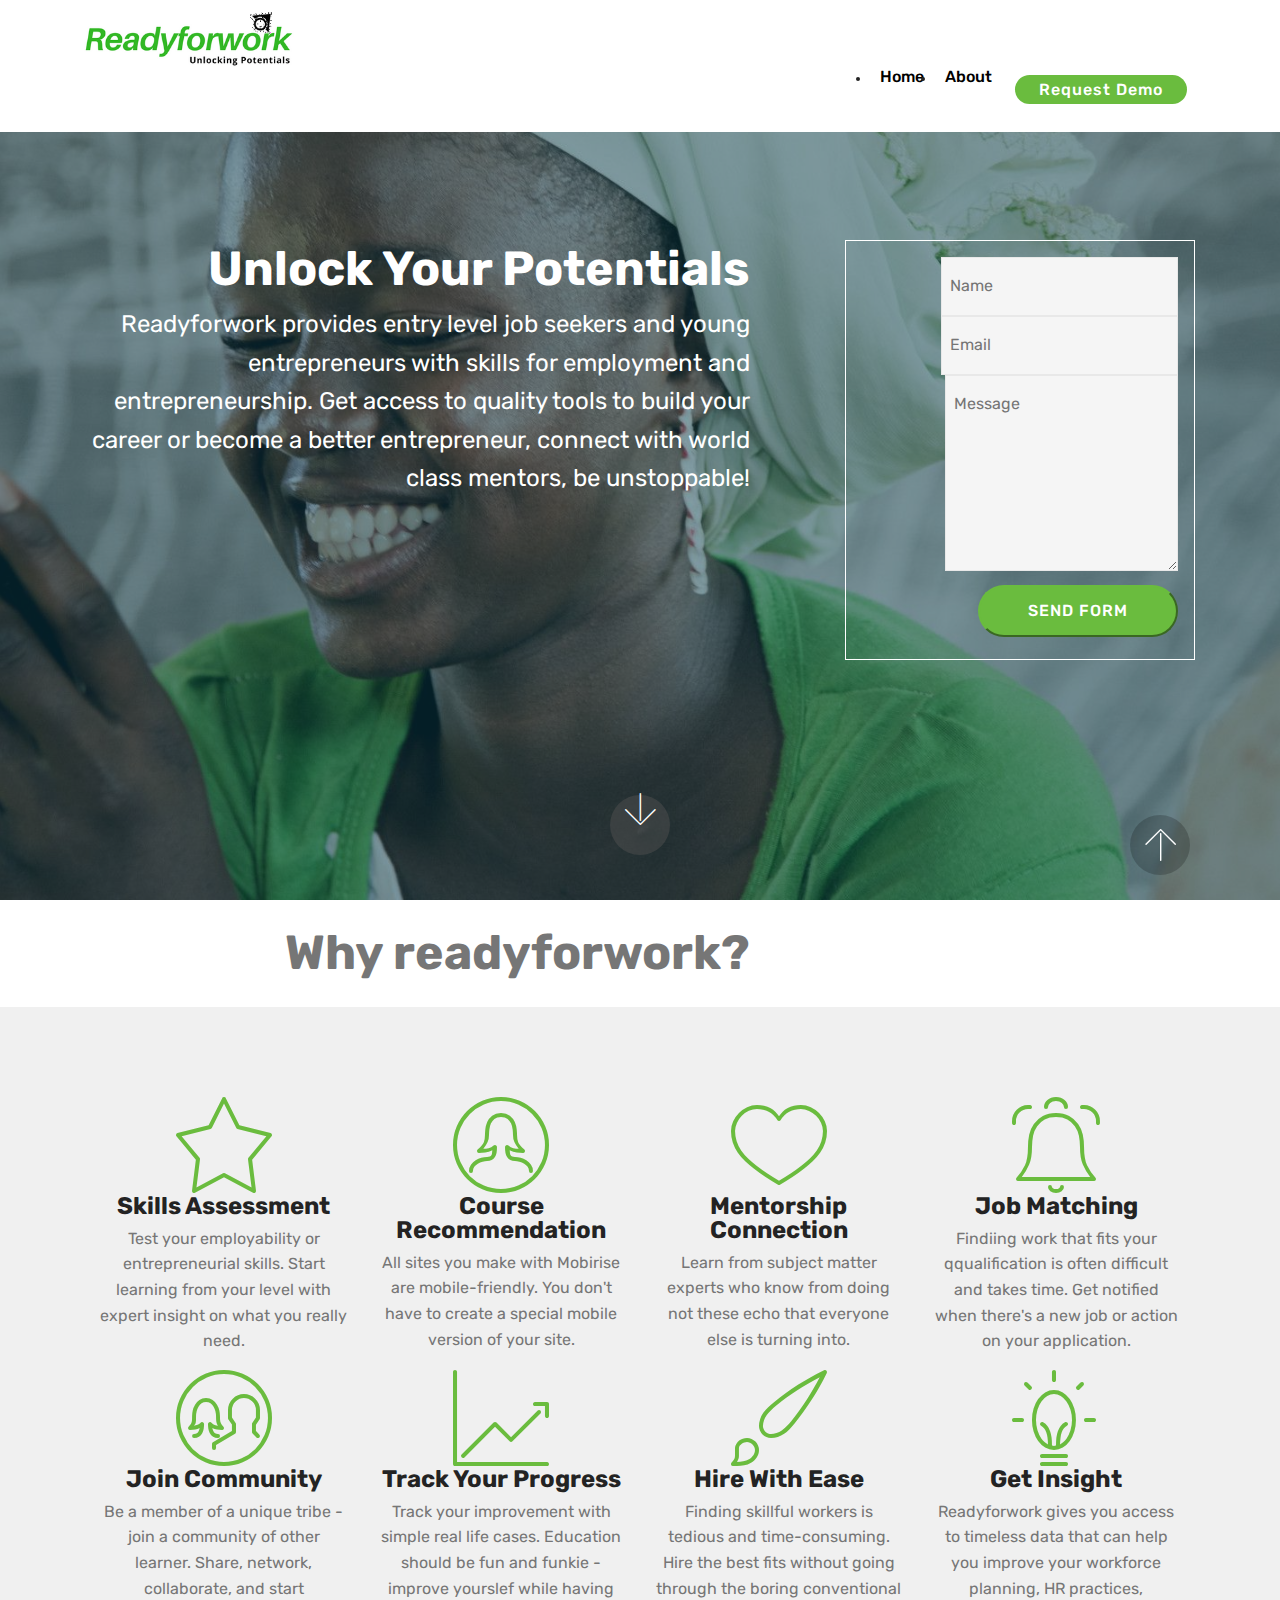
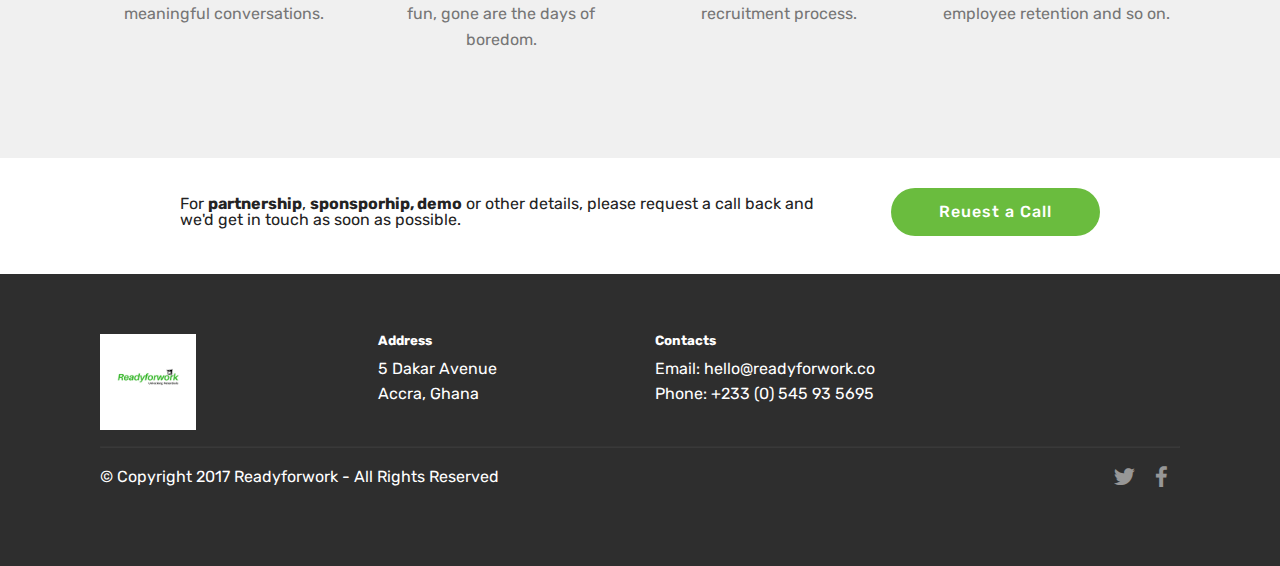
==== commit aada4acc: "create github pages" ====
--- a/page1.html
+++ b/page1.html
@@ -24,7 +24,7 @@
   
 </head>
 <body>
-<section class="menu cid-qu7rN340Bf" once="menu" id="menu2-1v" data-rv-view="1440">
+<section class="menu cid-qu7rN340Bf" once="menu" id="menu2-1v" data-rv-view="1513">
 
     
 
@@ -62,7 +62,7 @@
     </nav>
 </section>
 
-<section class="engine"><a href="https://mobirise.co">Mobirise</a></section><section class="cid-qu7rRueUF4 mbr-parallax-background" id="header15-1w" data-rv-view="1442">
+<section class="engine"><a href="https://mobirise.co/b">web site creator</a></section><section class="cid-qu7rRueUF4 mbr-fullscreen mbr-parallax-background" id="header15-1w" data-rv-view="1515">
 
     
 
@@ -81,7 +81,7 @@
     <div class="form-container">
         <div class="media-container-column" data-form-type="formoid">
             <div data-form-alert="" hidden="" class="align-center">Thanks for filling out the form!</div>
-            <form class="mbr-form" action="https://mobirise.com/" method="post" data-form-title="Mobirise Form"><input type="hidden" data-form-email="true" value="ir6qF4/sFiu4eyRfuPb4/Gt/6GFfiE9nJMUi3H7oGnRGkqFXjilpovoryfX4kputkt0v9AJyK/OCLtvIC7yzu7dauE4OTpaVgiF8Dzc+uSKpzVLgrvl7wRdFSOWsEqYg">
+            <form class="mbr-form" action="https://mobirise.com/" method="post" data-form-title="Mobirise Form"><input type="hidden" data-form-email="true" value="ge/A89xXOtG+kMn3wyQT+AOedQqREaNSkkPcDWMt20Jjf747zUHn7EXKfNMP8RDrAkv3v6bdKtHqV8N5gAOC8CqYjXajYPPcsSAwLxgEqLBZ9La9C27sYB/wyBBcee0j">
                 <div data-for="name">
                     <div class="form-group">
                         <input type="text" class="form-control px-3" name="name" data-form-field="Name" placeholder="Name" required="" id="name-header15-1w">
@@ -110,7 +110,7 @@
     </div>
 </section>
 
-<section class="mbr-section article content1 cid-qu7t0kKc6C" id="content1-1x" data-rv-view="1445">
+<section class="mbr-section article content1 cid-qu7t0kKc6C" id="content1-1x" data-rv-view="1518">
     
      
 
@@ -121,7 +121,7 @@
     </div>
 </section>
 
-<section class="features1 cid-qu7Drvh5oD mbr-parallax-background" id="features1-1y" data-rv-view="1446">
+<section class="features1 cid-qu7Drvh5oD mbr-parallax-background" id="features1-1y" data-rv-view="1519">
     
     
 
@@ -183,7 +183,7 @@
 
 </section>
 
-<section class="features1 cid-qu7DsTK6id mbr-parallax-background" id="features1-1z" data-rv-view="1449">
+<section class="features1 cid-qu7DsTK6id mbr-parallax-background" id="features1-1z" data-rv-view="1522">
     
     
 
@@ -243,7 +243,7 @@
 
 </section>
 
-<section class="mbr-section info1 cid-qu6If42c4d" id="info1-1h" data-rv-view="1452">
+<section class="mbr-section info1 cid-qu6If42c4d" id="info1-1h" data-rv-view="1525">
 
     
 
@@ -261,7 +261,7 @@
     </div>
 </section>
 
-<section class="cid-qu704SkCmL" id="footer1-1q" data-rv-view="1455">
+<section class="cid-qu704SkCmL" id="footer1-1q" data-rv-view="1528">
 
     
 
--- a/assets/mobirise/css/mbr-additional.css
+++ b/assets/mobirise/css/mbr-additional.css
@@ -2627,8 +2627,6 @@
   }
 }
 .cid-qu7rRueUF4 {
-  padding-top: 135px;
-  padding-bottom: 90px;
   background-image: url("../../../assets/images/o-africa-cell-phone-facebook-2000x1000.jpg");
 }
 .cid-qu7rRueUF4 .form-container {
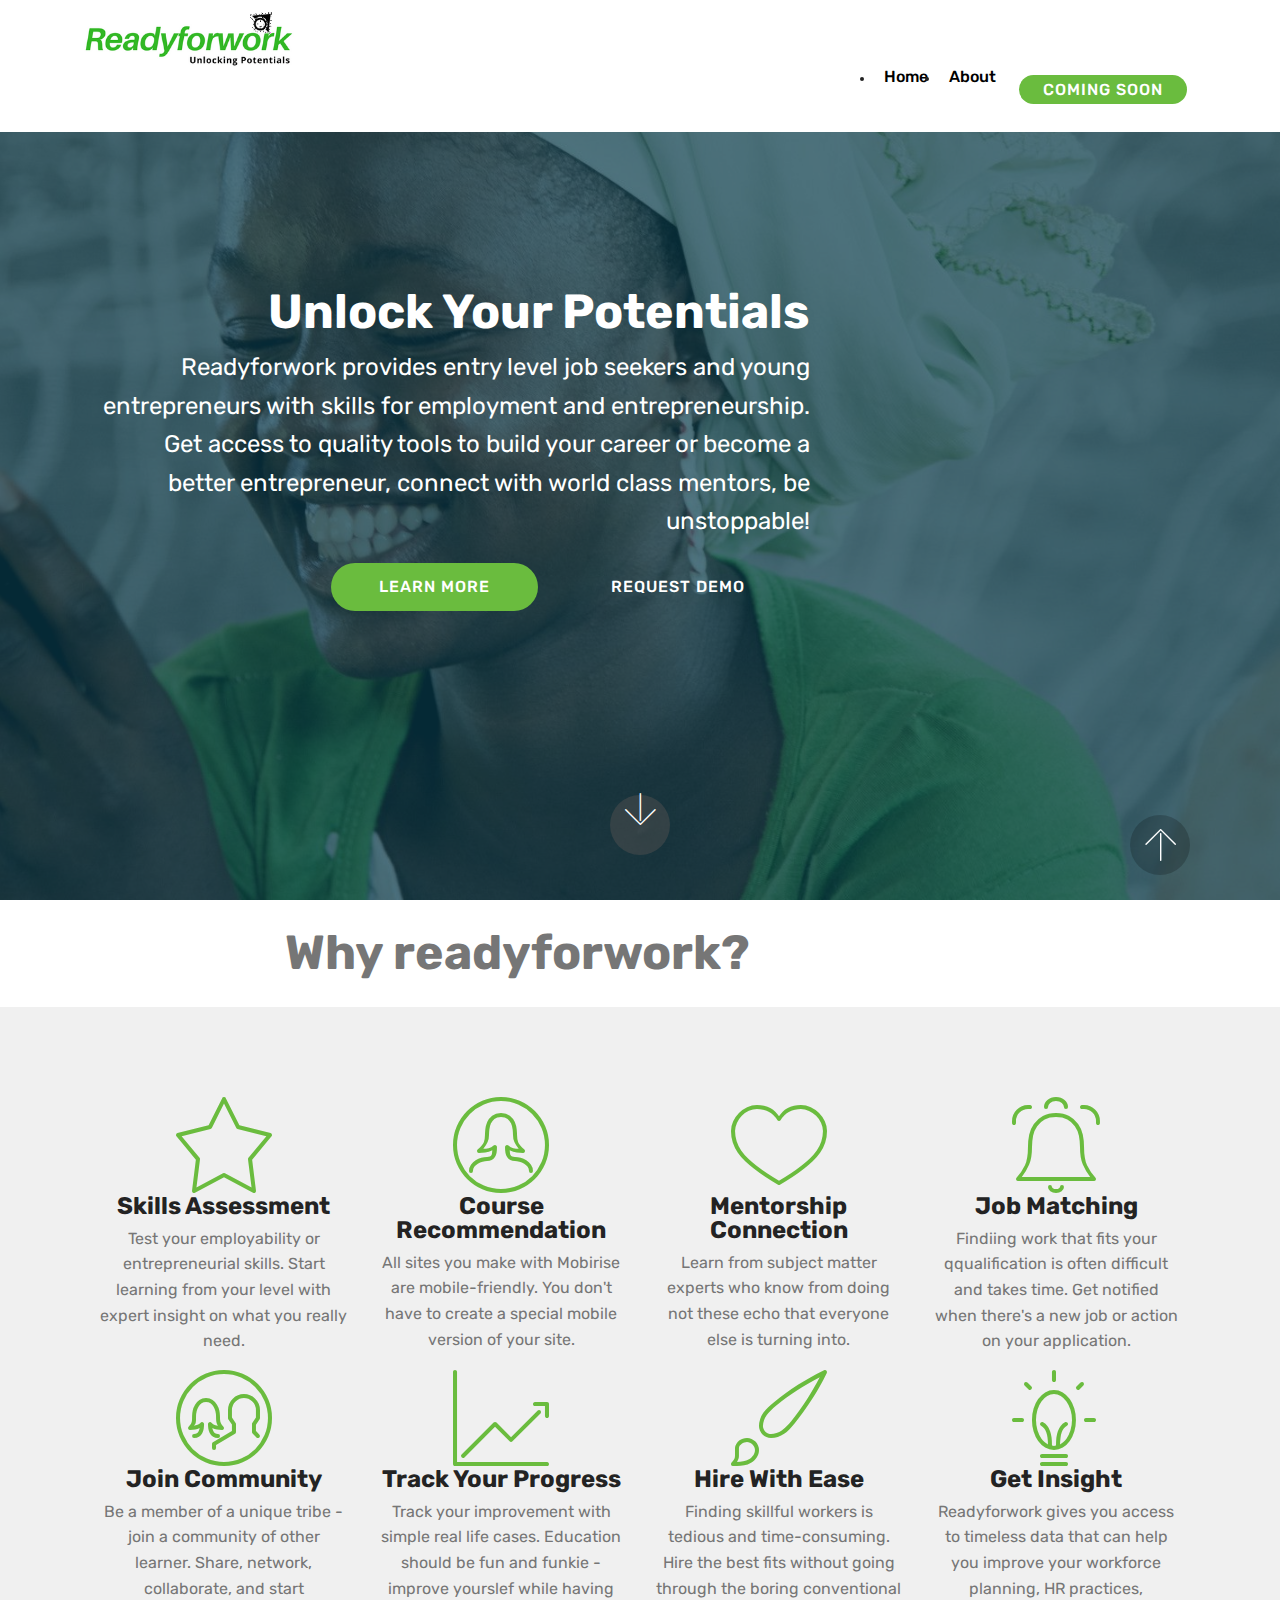
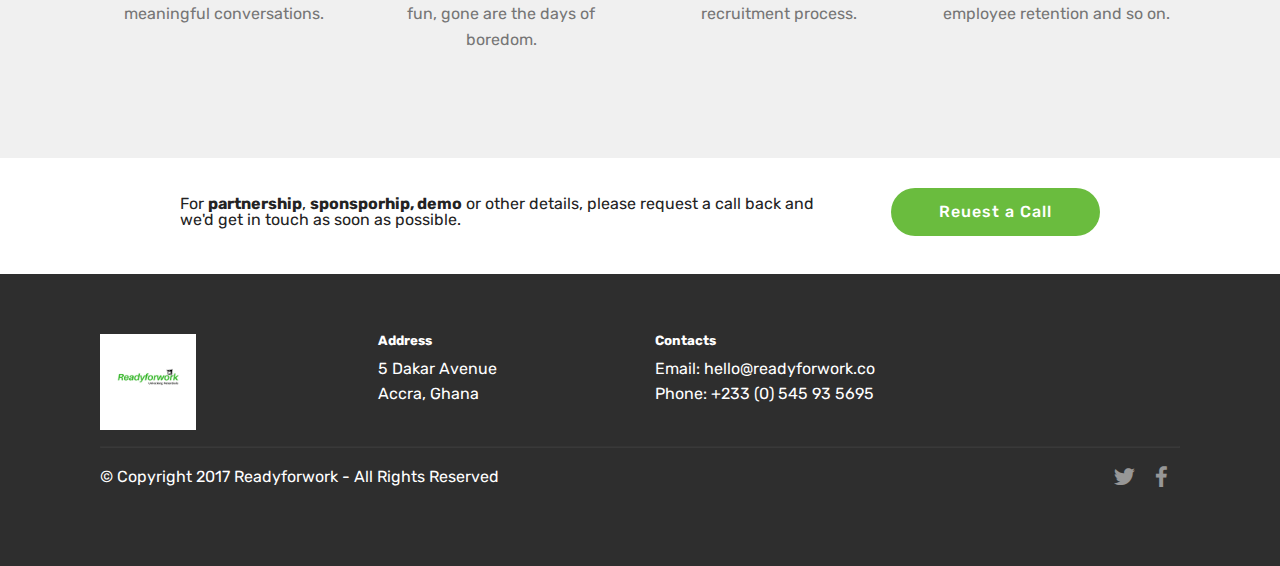
==== commit 99de3be0: "create github pages" ====
--- a/page1.html
+++ b/page1.html
@@ -7,16 +7,16 @@
   <meta name="generator" content="Mobirise v4.2.2, mobirise.com">
   <meta name="viewport" content="width=device-width, initial-scale=1">
   <link rel="shortcut icon" href="assets/images/logo-242x94.png" type="image/x-icon">
-  <meta name="description" content="Readyforwork is a personalised elearning platform for job seekers and young entrepreneurs, and helps employers recruit the best candidates without hassle.">
-  <title>Readyforwork - Unlock Your Entrepreneurial or Employability Potentials</title>
+  <meta name="description" content="Readyforwork provides a personalised elearning platform for job seekers and young entrepreneurs, and helps employers recruit the best candidates without hassle.">
+  <title>Readyforwork - Unlimited personalised education at your fingertips</title>
   <link rel="stylesheet" href="assets/web/assets/mobirise-icons/mobirise-icons.css">
   <link rel="stylesheet" href="assets/tether/tether.min.css">
   <link rel="stylesheet" href="assets/bootstrap/css/bootstrap.min.css">
   <link rel="stylesheet" href="assets/bootstrap/css/bootstrap-grid.min.css">
   <link rel="stylesheet" href="assets/bootstrap/css/bootstrap-reboot.min.css">
-  <link rel="stylesheet" href="assets/dropdown/css/style.css">
   <link rel="stylesheet" href="assets/socicon/css/styles.css">
   <link rel="stylesheet" href="assets/animate.css/animate.min.css">
+  <link rel="stylesheet" href="assets/dropdown/css/style.css">
   <link rel="stylesheet" href="assets/theme/css/style.css">
   <link rel="stylesheet" href="assets/mobirise/css/mbr-additional.css" type="text/css">
   
@@ -24,7 +24,7 @@
   
 </head>
 <body>
-<section class="menu cid-qu7rN340Bf" once="menu" id="menu2-1v" data-rv-view="1513">
+<section class="menu cid-qu7rN340Bf" once="menu" id="menu2-1v" data-rv-view="1589">
 
     
 
@@ -55,54 +55,30 @@
                 <li class="nav-item">
                     <a class="nav-link link text-black display-4" href="page1.html#features1-1y">About</a>
                 </li></ul>
-            <div class="navbar-buttons mbr-section-btn"><a class="btn btn-sm btn-primary display-4" href="page1.html#info1-1h">
-                    
-                    Request Demo</a></div>
+            <div class="navbar-buttons mbr-section-btn"><a class="btn btn-sm btn-primary display-4" href="#top">COMING SOON</a></div>
         </div>
     </nav>
 </section>
 
-<section class="engine"><a href="https://mobirise.co/b">web site creator</a></section><section class="cid-qu7rRueUF4 mbr-fullscreen mbr-parallax-background" id="header15-1w" data-rv-view="1515">
-
-    
-
-    <div class="mbr-overlay" style="opacity: 0.5; background-color: rgb(7, 59, 76);"></div>
-
-    <div class="container align-right">
-<div class="row">
-    <div class="mbr-white col-lg-8 col-md-7 content-container">
-        <h1 class="mbr-section-title mbr-bold pb-3 mbr-fonts-style display-2">
-            Unlock Your Potentials</h1>
-        <p class="mbr-text pb-3 mbr-fonts-style display-5">
-            Readyforwork provides entry level job seekers and young entrepreneurs with skills for employment and entrepreneurship. Get access to quality tools to build your career or become a better entrepreneur, connect with world class mentors, be unstoppable!
-        </p>
-    </div>
-    <div class="col-lg-4 col-md-5">
-    <div class="form-container">
-        <div class="media-container-column" data-form-type="formoid">
-            <div data-form-alert="" hidden="" class="align-center">Thanks for filling out the form!</div>
-            <form class="mbr-form" action="https://mobirise.com/" method="post" data-form-title="Mobirise Form"><input type="hidden" data-form-email="true" value="ge/A89xXOtG+kMn3wyQT+AOedQqREaNSkkPcDWMt20Jjf747zUHn7EXKfNMP8RDrAkv3v6bdKtHqV8N5gAOC8CqYjXajYPPcsSAwLxgEqLBZ9La9C27sYB/wyBBcee0j">
-                <div data-for="name">
-                    <div class="form-group">
-                        <input type="text" class="form-control px-3" name="name" data-form-field="Name" placeholder="Name" required="" id="name-header15-1w">
-                    </div>
-                </div>
-                <div data-for="email">
-                    <div class="form-group">
-                        <input type="email" class="form-control px-3" name="email" data-form-field="Email" placeholder="Email" required="" id="email-header15-1w">
-                    </div>
-                </div>
-                
-                <div class="form-group" data-for="message">
-                    <textarea type="text" class="form-control px-3" name="message" rows="7" placeholder="Message" data-form-field="Message" id="message-header15-1w"></textarea>
-                </div>
-                <span class="input-group-btn"><button href="" type="submit" class="btn btn-form btn-primary display-4">SEND FORM</button></span>
-            </form>
-        </div>
-    </div>
-    </div>
-</div>
-    </div>
+<section class="engine"><a href="https://mobirise.co/b">web creator</a></section><section class="header10 cid-qu7UM1PJt4 mbr-fullscreen mbr-parallax-background" id="header10-20" data-rv-view="1591">
+
+    
+
+    <div class="mbr-overlay" style="opacity: 0.7; background-color: rgb(7, 59, 76);">
+    </div>
+
+    <div class="container">
+        <div class="media-container-column mbr-white col-lg-8 col-md-10 ml-auto">
+            <h1 class="mbr-section-title align-right mbr-bold pb-3 mbr-fonts-style display-2">Unlock Your Potentials</h1>
+            
+            <p class="mbr-text align-right pb-3 mbr-fonts-style display-5">
+               Readyforwork provides entry level job seekers and young entrepreneurs with skills for employment and entrepreneurship. Get access to quality tools to build your career or become a better entrepreneur, connect with world class mentors, be unstoppable!
+            </p>
+            <div class="mbr-section-btn align-right"><a class="btn btn-md btn-primary display-4" href="page1.html#features1-1y">LEARN MORE</a>
+                <a class="btn btn-md btn-white-outline display-4" href="page1.html#info1-1h">REQUEST DEMO</a></div>
+        </div>
+    </div>
+
     <div class="mbr-arrow hidden-sm-down" aria-hidden="true">
         <a href="#next">
             <i class="mbri-down mbr-iconfont"></i>
@@ -110,7 +86,7 @@
     </div>
 </section>
 
-<section class="mbr-section article content1 cid-qu7t0kKc6C" id="content1-1x" data-rv-view="1518">
+<section class="mbr-section article content1 cid-qu7t0kKc6C" id="content1-1x" data-rv-view="1594">
     
      
 
@@ -121,7 +97,7 @@
     </div>
 </section>
 
-<section class="features1 cid-qu7Drvh5oD mbr-parallax-background" id="features1-1y" data-rv-view="1519">
+<section class="features1 cid-qu7Drvh5oD mbr-parallax-background" id="features1-1y" data-rv-view="1595">
     
     
 
@@ -183,7 +159,7 @@
 
 </section>
 
-<section class="features1 cid-qu7DsTK6id mbr-parallax-background" id="features1-1z" data-rv-view="1522">
+<section class="features1 cid-qu7DsTK6id mbr-parallax-background" id="features1-1z" data-rv-view="1598">
     
     
 
@@ -243,7 +219,7 @@
 
 </section>
 
-<section class="mbr-section info1 cid-qu6If42c4d" id="info1-1h" data-rv-view="1525">
+<section class="mbr-section info1 cid-qu6If42c4d" id="info1-1h" data-rv-view="1601">
 
     
 
@@ -261,7 +237,7 @@
     </div>
 </section>
 
-<section class="cid-qu704SkCmL" id="footer1-1q" data-rv-view="1528">
+<section class="cid-qu704SkCmL" id="footer1-1q" data-rv-view="1604">
 
     
 
@@ -335,12 +311,11 @@
   <script src="assets/tether/tether.min.js"></script>
   <script src="assets/bootstrap/js/bootstrap.min.js"></script>
   <script src="assets/smooth-scroll/smooth-scroll.js"></script>
-  <script src="assets/dropdown/js/script.min.js"></script>
+  <script src="assets/touch-swipe/jquery.touch-swipe.min.js"></script>
   <script src="assets/viewport-checker/jquery.viewportchecker.js"></script>
   <script src="assets/jarallax/jarallax.min.js"></script>
-  <script src="assets/touch-swipe/jquery.touch-swipe.min.js"></script>
+  <script src="assets/dropdown/js/script.min.js"></script>
   <script src="assets/theme/js/script.js"></script>
-  <script src="assets/formoid/formoid.min.js"></script>
   
   
  <div id="scrollToTop" class="scrollToTop mbr-arrow-up"><a style="text-align: center;"><i class="mbri-down mbr-iconfont"></i></a></div>
--- a/assets/mobirise/css/mbr-additional.css
+++ b/assets/mobirise/css/mbr-additional.css
@@ -2626,28 +2626,11 @@
     flex-shrink: 0;
   }
 }
-.cid-qu7rRueUF4 {
+.cid-qu7UM1PJt4 {
   background-image: url("../../../assets/images/o-africa-cell-phone-facebook-2000x1000.jpg");
 }
-.cid-qu7rRueUF4 .form-container {
-  transition: all .2s;
-  border: 1px solid #ffffff;
-  padding: 1rem;
-}
-.cid-qu7rRueUF4 .input-group-btn {
-  justify-content: center;
-}
-@media (min-width: 768px) {
-  .cid-qu7rRueUF4 .content-container {
-    padding-right: 5rem;
-  }
-}
-.cid-qu7rRueUF4 .mbr-text,
-.cid-qu7rRueUF4 .mbr-section-btn {
-  text-align: right;
-}
-.cid-qu7rRueUF4 H1 {
-  text-align: right;
+.cid-qu7UM1PJt4 .mbr-section-subtitle {
+  letter-spacing: .2rem;
 }
 .cid-qu7t0kKc6C {
   padding-top: 15px;
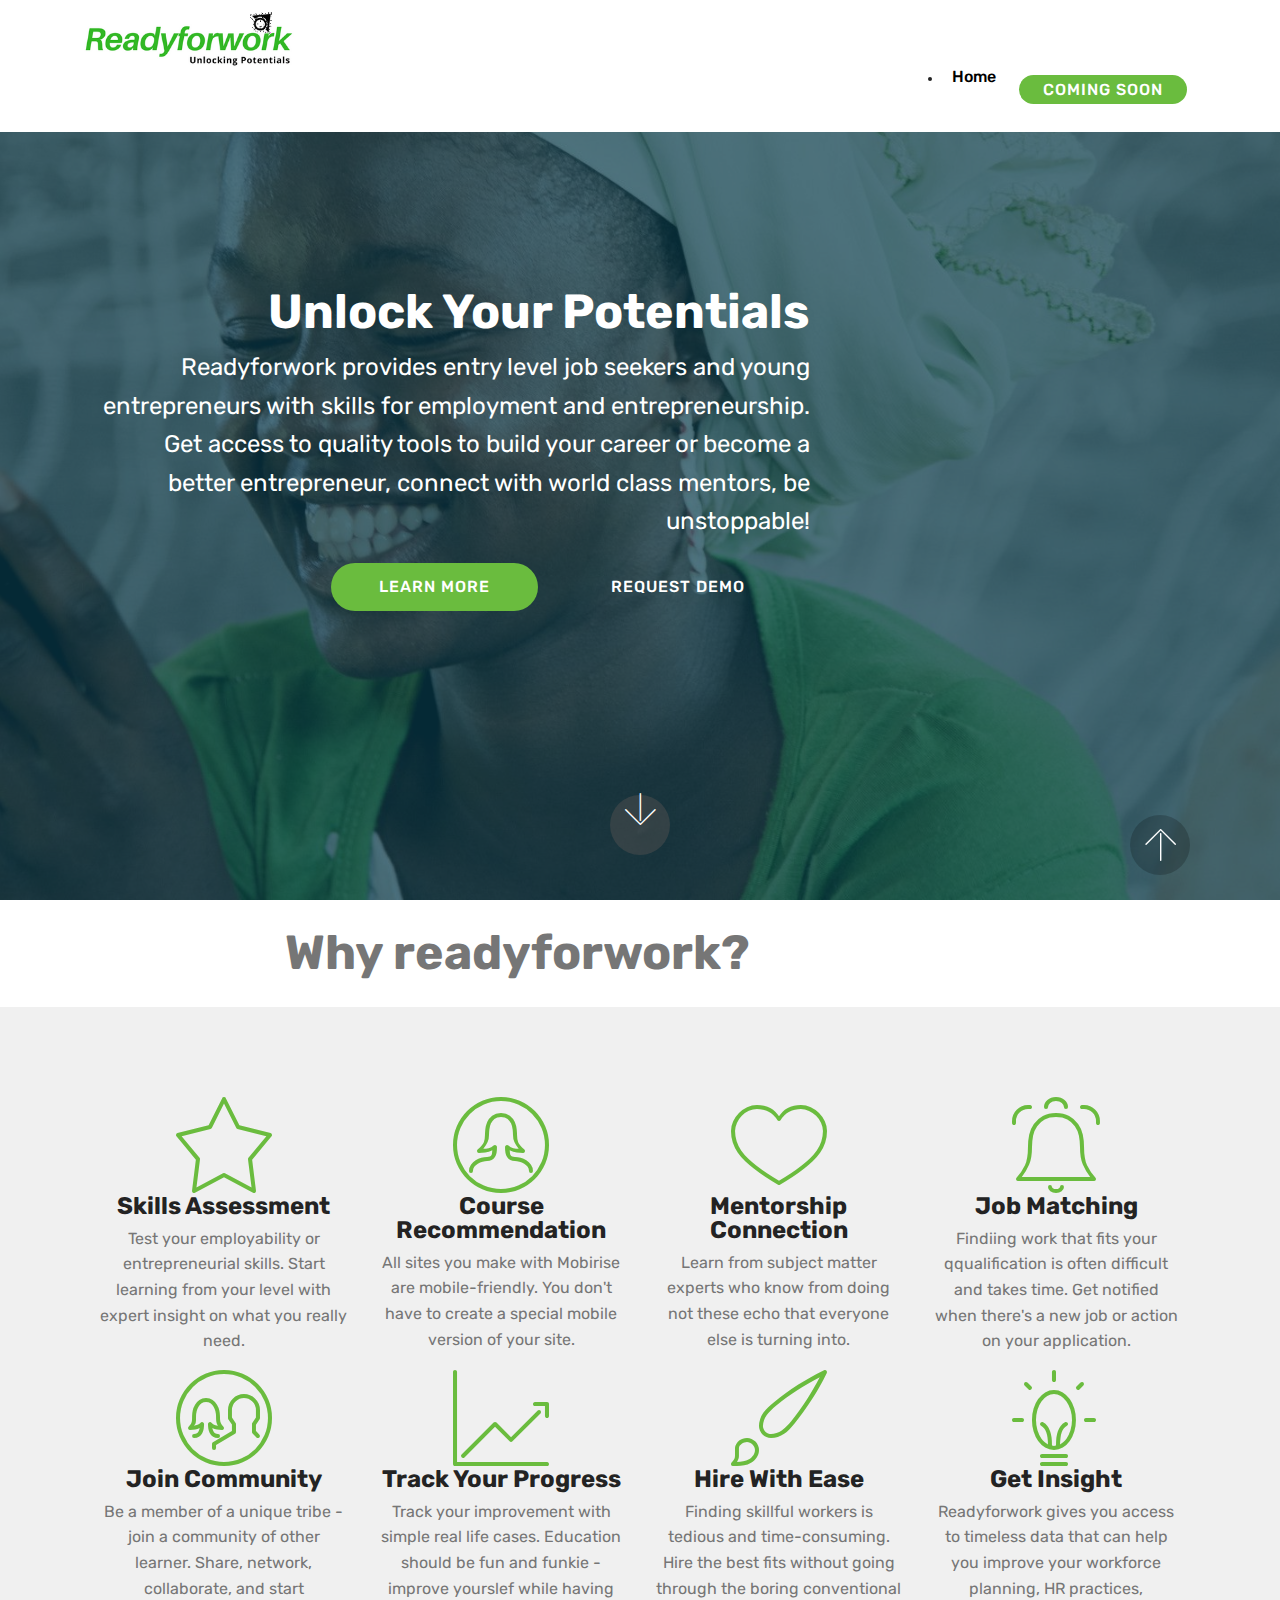
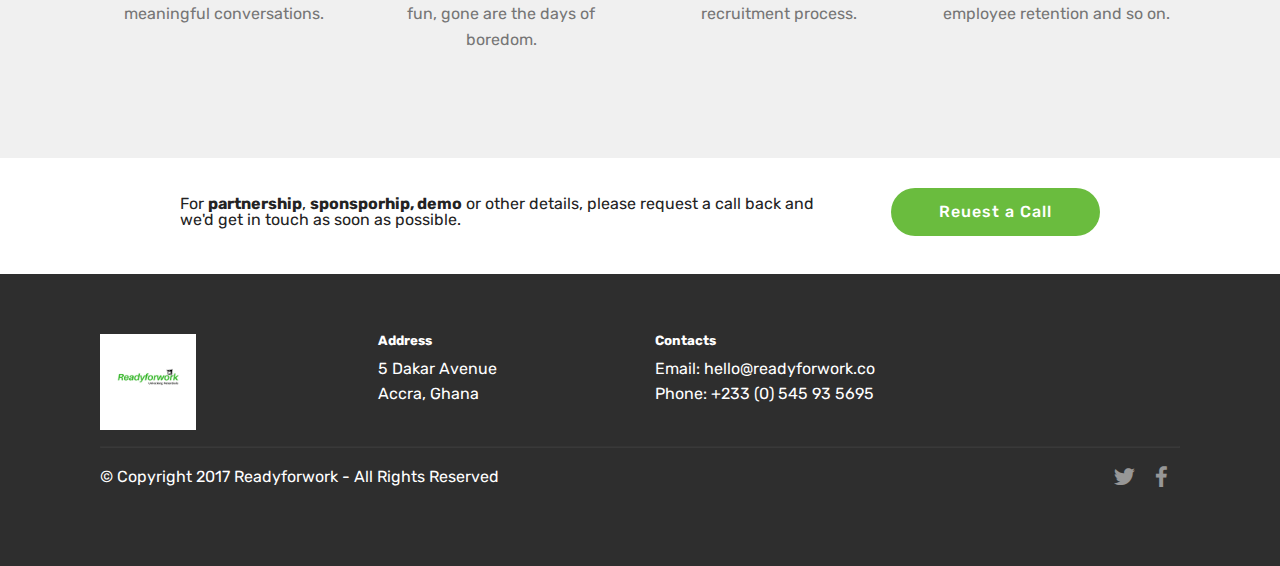
==== commit fc36a205: "create github pages" ====
--- a/page1.html
+++ b/page1.html
@@ -24,7 +24,7 @@
   
 </head>
 <body>
-<section class="menu cid-qu7rN340Bf" once="menu" id="menu2-1v" data-rv-view="1589">
+<section class="menu cid-qu7Z9WNaoO" once="menu" id="menu2-21" data-rv-view="1664">
 
     
 
@@ -40,7 +40,7 @@
         <div class="menu-logo">
             <div class="navbar-brand">
                 <span class="navbar-logo">
-                    <a href="page1.html#header15-1w">
+                    <a href="page1.html#header10-20">
                         <img src="assets/images/oie-v99yds1xzllf-337x93.png" alt="Mobirise" title="" media-simple="true" style="height: 3.8rem;">
                     </a>
                 </span>
@@ -49,18 +49,14 @@
         </div>
         <div class="collapse navbar-collapse" id="navbarSupportedContent">
             <ul class="navbar-nav nav-dropdown" data-app-modern-menu="true"><li class="nav-item">
-                    <a class="nav-link link text-black display-4" href="page1.html#header15-1w">
-                        Home</a>
-                </li>
-                <li class="nav-item">
-                    <a class="nav-link link text-black display-4" href="page1.html#features1-1y">About</a>
+                    <a class="nav-link link text-black display-4" href="page1.html#header10-20">Home</a>
                 </li></ul>
             <div class="navbar-buttons mbr-section-btn"><a class="btn btn-sm btn-primary display-4" href="#top">COMING SOON</a></div>
         </div>
     </nav>
 </section>
 
-<section class="engine"><a href="https://mobirise.co/b">web creator</a></section><section class="header10 cid-qu7UM1PJt4 mbr-fullscreen mbr-parallax-background" id="header10-20" data-rv-view="1591">
+<section class="engine"><a href="https://mobirise.co/a">site builder</a></section><section class="header10 cid-qu7UM1PJt4 mbr-fullscreen mbr-parallax-background" id="header10-20" data-rv-view="1666">
 
     
 
@@ -86,7 +82,7 @@
     </div>
 </section>
 
-<section class="mbr-section article content1 cid-qu7t0kKc6C" id="content1-1x" data-rv-view="1594">
+<section class="mbr-section article content1 cid-qu7t0kKc6C" id="content1-1x" data-rv-view="1669">
     
      
 
@@ -97,7 +93,7 @@
     </div>
 </section>
 
-<section class="features1 cid-qu7Drvh5oD mbr-parallax-background" id="features1-1y" data-rv-view="1595">
+<section class="features1 cid-qu7Drvh5oD mbr-parallax-background" id="features1-1y" data-rv-view="1670">
     
     
 
@@ -159,7 +155,7 @@
 
 </section>
 
-<section class="features1 cid-qu7DsTK6id mbr-parallax-background" id="features1-1z" data-rv-view="1598">
+<section class="features1 cid-qu7DsTK6id mbr-parallax-background" id="features1-1z" data-rv-view="1673">
     
     
 
@@ -219,7 +215,7 @@
 
 </section>
 
-<section class="mbr-section info1 cid-qu6If42c4d" id="info1-1h" data-rv-view="1601">
+<section class="mbr-section info1 cid-qu6If42c4d" id="info1-1h" data-rv-view="1676">
 
     
 
@@ -237,7 +233,7 @@
     </div>
 </section>
 
-<section class="cid-qu704SkCmL" id="footer1-1q" data-rv-view="1604">
+<section class="cid-qu704SkCmL" id="footer1-1q" data-rv-view="1679">
 
     
 
--- a/assets/mobirise/css/mbr-additional.css
+++ b/assets/mobirise/css/mbr-additional.css
@@ -2258,19 +2258,19 @@
 .cid-qtquMsM3cg P {
   color: #ffffff;
 }
-.cid-qu7rN340Bf .navbar {
+.cid-qu7Z9WNaoO .navbar {
   background: #ffffff;
   transition: none;
   min-height: 77px;
   padding: .5rem 0;
 }
-.cid-qu7rN340Bf .navbar-dropdown.bg-color.transparent.opened {
+.cid-qu7Z9WNaoO .navbar-dropdown.bg-color.transparent.opened {
   background: #ffffff;
 }
-.cid-qu7rN340Bf a {
+.cid-qu7Z9WNaoO a {
   font-style: normal;
 }
-.cid-qu7rN340Bf .nav-item span {
+.cid-qu7Z9WNaoO .nav-item span {
   padding-right: 0.4em;
   line-height: 0.5em;
   vertical-align: text-bottom;
@@ -2278,22 +2278,22 @@
   top: -0.2em;
   text-decoration: none;
 }
-.cid-qu7rN340Bf .nav-item a {
+.cid-qu7Z9WNaoO .nav-item a {
   padding: 0.7rem 0 !important;
   margin: 0rem .65rem !important;
 }
-.cid-qu7rN340Bf .btn {
+.cid-qu7Z9WNaoO .btn {
   padding: 0.4rem 1.5rem;
   display: inline-flex;
   align-items: center;
 }
-.cid-qu7rN340Bf .btn .mbr-iconfont {
+.cid-qu7Z9WNaoO .btn .mbr-iconfont {
   font-size: 1.6rem;
 }
-.cid-qu7rN340Bf .menu-logo {
+.cid-qu7Z9WNaoO .menu-logo {
   margin-right: auto;
 }
-.cid-qu7rN340Bf .menu-logo .navbar-brand {
+.cid-qu7Z9WNaoO .menu-logo .navbar-brand {
   display: flex;
   margin-left: 5rem;
   padding: 0;
@@ -2301,7 +2301,7 @@
   min-height: 3.8rem;
   align-items: center;
 }
-.cid-qu7rN340Bf .menu-logo .navbar-brand .navbar-caption-wrap {
+.cid-qu7Z9WNaoO .menu-logo .navbar-brand .navbar-caption-wrap {
   display: flex;
   -webkit-align-items: center;
   align-items: center;
@@ -2309,40 +2309,40 @@
   min-width: 7rem;
   margin: .3rem 0;
 }
-.cid-qu7rN340Bf .menu-logo .navbar-brand .navbar-caption-wrap .navbar-caption {
+.cid-qu7Z9WNaoO .menu-logo .navbar-brand .navbar-caption-wrap .navbar-caption {
   line-height: 1.2rem !important;
   padding-right: 2rem;
 }
-.cid-qu7rN340Bf .menu-logo .navbar-brand .navbar-logo {
+.cid-qu7Z9WNaoO .menu-logo .navbar-brand .navbar-logo {
   font-size: 4rem;
   transition: font-size 0.25s;
 }
-.cid-qu7rN340Bf .menu-logo .navbar-brand .navbar-logo img {
+.cid-qu7Z9WNaoO .menu-logo .navbar-brand .navbar-logo img {
   display: flex;
 }
-.cid-qu7rN340Bf .menu-logo .navbar-brand .navbar-logo .mbr-iconfont {
+.cid-qu7Z9WNaoO .menu-logo .navbar-brand .navbar-logo .mbr-iconfont {
   transition: font-size 0.25s;
 }
-.cid-qu7rN340Bf .navbar-toggleable-sm .navbar-collapse {
+.cid-qu7Z9WNaoO .navbar-toggleable-sm .navbar-collapse {
   justify-content: flex-end;
   -webkit-justify-content: flex-end;
   padding-right: 5rem;
   width: auto;
 }
-.cid-qu7rN340Bf .navbar-toggleable-sm .navbar-collapse .navbar-nav {
+.cid-qu7Z9WNaoO .navbar-toggleable-sm .navbar-collapse .navbar-nav {
   flex-wrap: wrap;
   -webkit-flex-wrap: wrap;
   padding-left: 0;
 }
-.cid-qu7rN340Bf .navbar-toggleable-sm .navbar-collapse .navbar-nav .nav-item {
+.cid-qu7Z9WNaoO .navbar-toggleable-sm .navbar-collapse .navbar-nav .nav-item {
   -webkit-align-self: center;
   align-self: center;
 }
-.cid-qu7rN340Bf .navbar-toggleable-sm .navbar-collapse .navbar-buttons {
+.cid-qu7Z9WNaoO .navbar-toggleable-sm .navbar-collapse .navbar-buttons {
   padding-left: 0;
   padding-bottom: 0;
 }
-.cid-qu7rN340Bf .dropdown .dropdown-menu {
+.cid-qu7Z9WNaoO .dropdown .dropdown-menu {
   background: #ffffff;
   display: none;
   position: absolute;
@@ -2351,20 +2351,20 @@
   padding-bottom: 1.4rem;
   text-align: left;
 }
-.cid-qu7rN340Bf .dropdown .dropdown-menu .dropdown-item {
+.cid-qu7Z9WNaoO .dropdown .dropdown-menu .dropdown-item {
   width: auto;
   padding: 0.235em 1.5385em 0.235em 1.5385em !important;
 }
-.cid-qu7rN340Bf .dropdown .dropdown-menu .dropdown-item::after {
+.cid-qu7Z9WNaoO .dropdown .dropdown-menu .dropdown-item::after {
   right: 0.5rem;
 }
-.cid-qu7rN340Bf .dropdown .dropdown-menu .dropdown-submenu {
+.cid-qu7Z9WNaoO .dropdown .dropdown-menu .dropdown-submenu {
   margin: 0;
 }
-.cid-qu7rN340Bf .dropdown.open > .dropdown-menu {
+.cid-qu7Z9WNaoO .dropdown.open > .dropdown-menu {
   display: block;
 }
-.cid-qu7rN340Bf .navbar-toggleable-sm.opened:after {
+.cid-qu7Z9WNaoO .navbar-toggleable-sm.opened:after {
   position: absolute;
   width: 100vw;
   height: 100vh;
@@ -2376,28 +2376,28 @@
   -webkit-transform: translateY(100%);
   z-index: 1000;
 }
-.cid-qu7rN340Bf .navbar.navbar-short {
+.cid-qu7Z9WNaoO .navbar.navbar-short {
   min-height: 60px;
   transition: all .2s;
 }
-.cid-qu7rN340Bf .navbar.navbar-short .navbar-toggler-right {
+.cid-qu7Z9WNaoO .navbar.navbar-short .navbar-toggler-right {
   top: 20px;
 }
-.cid-qu7rN340Bf .navbar.navbar-short .navbar-logo a {
+.cid-qu7Z9WNaoO .navbar.navbar-short .navbar-logo a {
   font-size: 2.5rem !important;
   line-height: 2.5rem;
   transition: font-size 0.25s;
 }
-.cid-qu7rN340Bf .navbar.navbar-short .navbar-logo a .mbr-iconfont {
+.cid-qu7Z9WNaoO .navbar.navbar-short .navbar-logo a .mbr-iconfont {
   font-size: 2.5rem !important;
 }
-.cid-qu7rN340Bf .navbar.navbar-short .navbar-logo a img {
+.cid-qu7Z9WNaoO .navbar.navbar-short .navbar-logo a img {
   height: 3rem !important;
 }
-.cid-qu7rN340Bf .navbar.navbar-short .navbar-brand {
+.cid-qu7Z9WNaoO .navbar.navbar-short .navbar-brand {
   min-height: 3rem;
 }
-.cid-qu7rN340Bf button.navbar-toggler {
+.cid-qu7Z9WNaoO button.navbar-toggler {
   width: 31px;
   height: 18px;
   cursor: pointer;
@@ -2405,10 +2405,10 @@
   top: 1.5rem;
   right: 1rem;
 }
-.cid-qu7rN340Bf button.navbar-toggler:focus {
+.cid-qu7Z9WNaoO button.navbar-toggler:focus {
   outline: none;
 }
-.cid-qu7rN340Bf button.navbar-toggler .hamburger span {
+.cid-qu7Z9WNaoO button.navbar-toggler .hamburger span {
   position: absolute;
   right: 0;
   width: 30px;
@@ -2416,88 +2416,88 @@
   border-right: 5px;
   background-color: #333333;
 }
-.cid-qu7rN340Bf button.navbar-toggler .hamburger span:nth-child(1) {
+.cid-qu7Z9WNaoO button.navbar-toggler .hamburger span:nth-child(1) {
   top: 0;
   transition: all .2s;
 }
-.cid-qu7rN340Bf button.navbar-toggler .hamburger span:nth-child(2) {
+.cid-qu7Z9WNaoO button.navbar-toggler .hamburger span:nth-child(2) {
   top: 8px;
   transition: all .15s;
 }
-.cid-qu7rN340Bf button.navbar-toggler .hamburger span:nth-child(3) {
+.cid-qu7Z9WNaoO button.navbar-toggler .hamburger span:nth-child(3) {
   top: 8px;
   transition: all .15s;
 }
-.cid-qu7rN340Bf button.navbar-toggler .hamburger span:nth-child(4) {
+.cid-qu7Z9WNaoO button.navbar-toggler .hamburger span:nth-child(4) {
   top: 16px;
   transition: all .2s;
 }
-.cid-qu7rN340Bf nav.opened .hamburger span:nth-child(1) {
+.cid-qu7Z9WNaoO nav.opened .hamburger span:nth-child(1) {
   top: 8px;
   width: 0;
   opacity: 0;
   right: 50%;
   transition: all .2s;
 }
-.cid-qu7rN340Bf nav.opened .hamburger span:nth-child(2) {
+.cid-qu7Z9WNaoO nav.opened .hamburger span:nth-child(2) {
   -webkit-transform: rotate(45deg);
   transform: rotate(45deg);
   transition: all .25s;
 }
-.cid-qu7rN340Bf nav.opened .hamburger span:nth-child(3) {
+.cid-qu7Z9WNaoO nav.opened .hamburger span:nth-child(3) {
   -webkit-transform: rotate(-45deg);
   transform: rotate(-45deg);
   transition: all .25s;
 }
-.cid-qu7rN340Bf nav.opened .hamburger span:nth-child(4) {
+.cid-qu7Z9WNaoO nav.opened .hamburger span:nth-child(4) {
   top: 8px;
   width: 0;
   opacity: 0;
   right: 50%;
   transition: all .2s;
 }
-.cid-qu7rN340Bf .collapsed.navbar-expand {
+.cid-qu7Z9WNaoO .collapsed.navbar-expand {
   flex-direction: column;
 }
-.cid-qu7rN340Bf .collapsed .btn {
+.cid-qu7Z9WNaoO .collapsed .btn {
   display: flex;
 }
-.cid-qu7rN340Bf .collapsed .navbar-collapse {
+.cid-qu7Z9WNaoO .collapsed .navbar-collapse {
   display: none !important;
   padding-right: 0 !important;
 }
-.cid-qu7rN340Bf .collapsed .navbar-collapse.collapsing,
-.cid-qu7rN340Bf .collapsed .navbar-collapse.show {
+.cid-qu7Z9WNaoO .collapsed .navbar-collapse.collapsing,
+.cid-qu7Z9WNaoO .collapsed .navbar-collapse.show {
   display: block !important;
 }
-.cid-qu7rN340Bf .collapsed .navbar-collapse.collapsing .navbar-nav,
-.cid-qu7rN340Bf .collapsed .navbar-collapse.show .navbar-nav {
+.cid-qu7Z9WNaoO .collapsed .navbar-collapse.collapsing .navbar-nav,
+.cid-qu7Z9WNaoO .collapsed .navbar-collapse.show .navbar-nav {
   display: block;
   text-align: center;
 }
-.cid-qu7rN340Bf .collapsed .navbar-collapse.collapsing .navbar-nav .nav-item,
-.cid-qu7rN340Bf .collapsed .navbar-collapse.show .navbar-nav .nav-item {
+.cid-qu7Z9WNaoO .collapsed .navbar-collapse.collapsing .navbar-nav .nav-item,
+.cid-qu7Z9WNaoO .collapsed .navbar-collapse.show .navbar-nav .nav-item {
   clear: both;
 }
-.cid-qu7rN340Bf .collapsed .navbar-collapse.collapsing .navbar-buttons,
-.cid-qu7rN340Bf .collapsed .navbar-collapse.show .navbar-buttons {
+.cid-qu7Z9WNaoO .collapsed .navbar-collapse.collapsing .navbar-buttons,
+.cid-qu7Z9WNaoO .collapsed .navbar-collapse.show .navbar-buttons {
   text-align: center;
 }
-.cid-qu7rN340Bf .collapsed .navbar-collapse.collapsing .navbar-buttons:last-child,
-.cid-qu7rN340Bf .collapsed .navbar-collapse.show .navbar-buttons:last-child {
+.cid-qu7Z9WNaoO .collapsed .navbar-collapse.collapsing .navbar-buttons:last-child,
+.cid-qu7Z9WNaoO .collapsed .navbar-collapse.show .navbar-buttons:last-child {
   margin-bottom: 1rem;
 }
-.cid-qu7rN340Bf .collapsed button.navbar-toggler {
+.cid-qu7Z9WNaoO .collapsed button.navbar-toggler {
   display: block;
 }
-.cid-qu7rN340Bf .collapsed .navbar-brand {
+.cid-qu7Z9WNaoO .collapsed .navbar-brand {
   margin-left: 1rem !important;
 }
-.cid-qu7rN340Bf .collapsed .navbar-toggleable-sm {
+.cid-qu7Z9WNaoO .collapsed .navbar-toggleable-sm {
   flex-direction: column;
   -webkit-flex-direction: column;
 }
-.cid-qu7rN340Bf .collapsed .dropdown .dropdown-menu {
+.cid-qu7Z9WNaoO .collapsed .dropdown .dropdown-menu {
   width: 100%;
   text-align: center;
   position: relative;
@@ -2509,19 +2509,19 @@
   transition-duration: .5s;
   transition-property: opacity,padding,height;
 }
-.cid-qu7rN340Bf .collapsed .dropdown.open > .dropdown-menu {
+.cid-qu7Z9WNaoO .collapsed .dropdown.open > .dropdown-menu {
   position: relative;
   opacity: 1;
   height: auto;
   padding: 1.4rem 0;
   visibility: visible;
 }
-.cid-qu7rN340Bf .collapsed .dropdown .dropdown-submenu {
+.cid-qu7Z9WNaoO .collapsed .dropdown .dropdown-submenu {
   left: 0;
   text-align: center;
   width: 100%;
 }
-.cid-qu7rN340Bf .collapsed .dropdown .dropdown-toggle[data-toggle="dropdown-submenu"]::after {
+.cid-qu7Z9WNaoO .collapsed .dropdown .dropdown-toggle[data-toggle="dropdown-submenu"]::after {
   margin-top: 0;
   position: inherit;
   right: 0;
@@ -2537,51 +2537,51 @@
   border-left: .30em solid transparent;
 }
 @media (max-width: 991px) {
-  .cid-qu7rN340Bf.navbar-expand {
+  .cid-qu7Z9WNaoO.navbar-expand {
     flex-direction: column;
   }
-  .cid-qu7rN340Bf img {
+  .cid-qu7Z9WNaoO img {
     height: 3.8rem !important;
   }
-  .cid-qu7rN340Bf .btn {
+  .cid-qu7Z9WNaoO .btn {
     display: flex;
   }
-  .cid-qu7rN340Bf button.navbar-toggler {
+  .cid-qu7Z9WNaoO button.navbar-toggler {
     display: block;
   }
-  .cid-qu7rN340Bf .navbar-brand {
+  .cid-qu7Z9WNaoO .navbar-brand {
     margin-left: 1rem !important;
   }
-  .cid-qu7rN340Bf .navbar-toggleable-sm {
+  .cid-qu7Z9WNaoO .navbar-toggleable-sm {
     flex-direction: column;
     -webkit-flex-direction: column;
   }
-  .cid-qu7rN340Bf .navbar-collapse {
+  .cid-qu7Z9WNaoO .navbar-collapse {
     display: none !important;
     padding-right: 0 !important;
   }
-  .cid-qu7rN340Bf .navbar-collapse.collapsing,
-  .cid-qu7rN340Bf .navbar-collapse.show {
+  .cid-qu7Z9WNaoO .navbar-collapse.collapsing,
+  .cid-qu7Z9WNaoO .navbar-collapse.show {
     display: block !important;
   }
-  .cid-qu7rN340Bf .navbar-collapse.collapsing .navbar-nav,
-  .cid-qu7rN340Bf .navbar-collapse.show .navbar-nav {
+  .cid-qu7Z9WNaoO .navbar-collapse.collapsing .navbar-nav,
+  .cid-qu7Z9WNaoO .navbar-collapse.show .navbar-nav {
     display: block;
     text-align: center;
   }
-  .cid-qu7rN340Bf .navbar-collapse.collapsing .navbar-nav .nav-item,
-  .cid-qu7rN340Bf .navbar-collapse.show .navbar-nav .nav-item {
+  .cid-qu7Z9WNaoO .navbar-collapse.collapsing .navbar-nav .nav-item,
+  .cid-qu7Z9WNaoO .navbar-collapse.show .navbar-nav .nav-item {
     clear: both;
   }
-  .cid-qu7rN340Bf .navbar-collapse.collapsing .navbar-buttons,
-  .cid-qu7rN340Bf .navbar-collapse.show .navbar-buttons {
+  .cid-qu7Z9WNaoO .navbar-collapse.collapsing .navbar-buttons,
+  .cid-qu7Z9WNaoO .navbar-collapse.show .navbar-buttons {
     text-align: center;
   }
-  .cid-qu7rN340Bf .navbar-collapse.collapsing .navbar-buttons:last-child,
-  .cid-qu7rN340Bf .navbar-collapse.show .navbar-buttons:last-child {
+  .cid-qu7Z9WNaoO .navbar-collapse.collapsing .navbar-buttons:last-child,
+  .cid-qu7Z9WNaoO .navbar-collapse.show .navbar-buttons:last-child {
     margin-bottom: 1rem;
   }
-  .cid-qu7rN340Bf .dropdown .dropdown-menu {
+  .cid-qu7Z9WNaoO .dropdown .dropdown-menu {
     width: 100%;
     text-align: center;
     position: relative;
@@ -2593,19 +2593,19 @@
     transition-duration: .5s;
     transition-property: opacity,padding,height;
   }
-  .cid-qu7rN340Bf .dropdown.open > .dropdown-menu {
+  .cid-qu7Z9WNaoO .dropdown.open > .dropdown-menu {
     position: relative;
     opacity: 1;
     height: auto;
     padding: 1.4rem 0;
     visibility: visible;
   }
-  .cid-qu7rN340Bf .dropdown .dropdown-submenu {
+  .cid-qu7Z9WNaoO .dropdown .dropdown-submenu {
     left: 0;
     text-align: center;
     width: 100%;
   }
-  .cid-qu7rN340Bf .dropdown .dropdown-toggle[data-toggle="dropdown-submenu"]::after {
+  .cid-qu7Z9WNaoO .dropdown .dropdown-toggle[data-toggle="dropdown-submenu"]::after {
     margin-top: 0;
     position: inherit;
     right: 0;
@@ -2622,7 +2622,7 @@
   }
 }
 @media (min-width: 767px) {
-  .cid-qu7rN340Bf .menu-logo {
+  .cid-qu7Z9WNaoO .menu-logo {
     flex-shrink: 0;
   }
 }
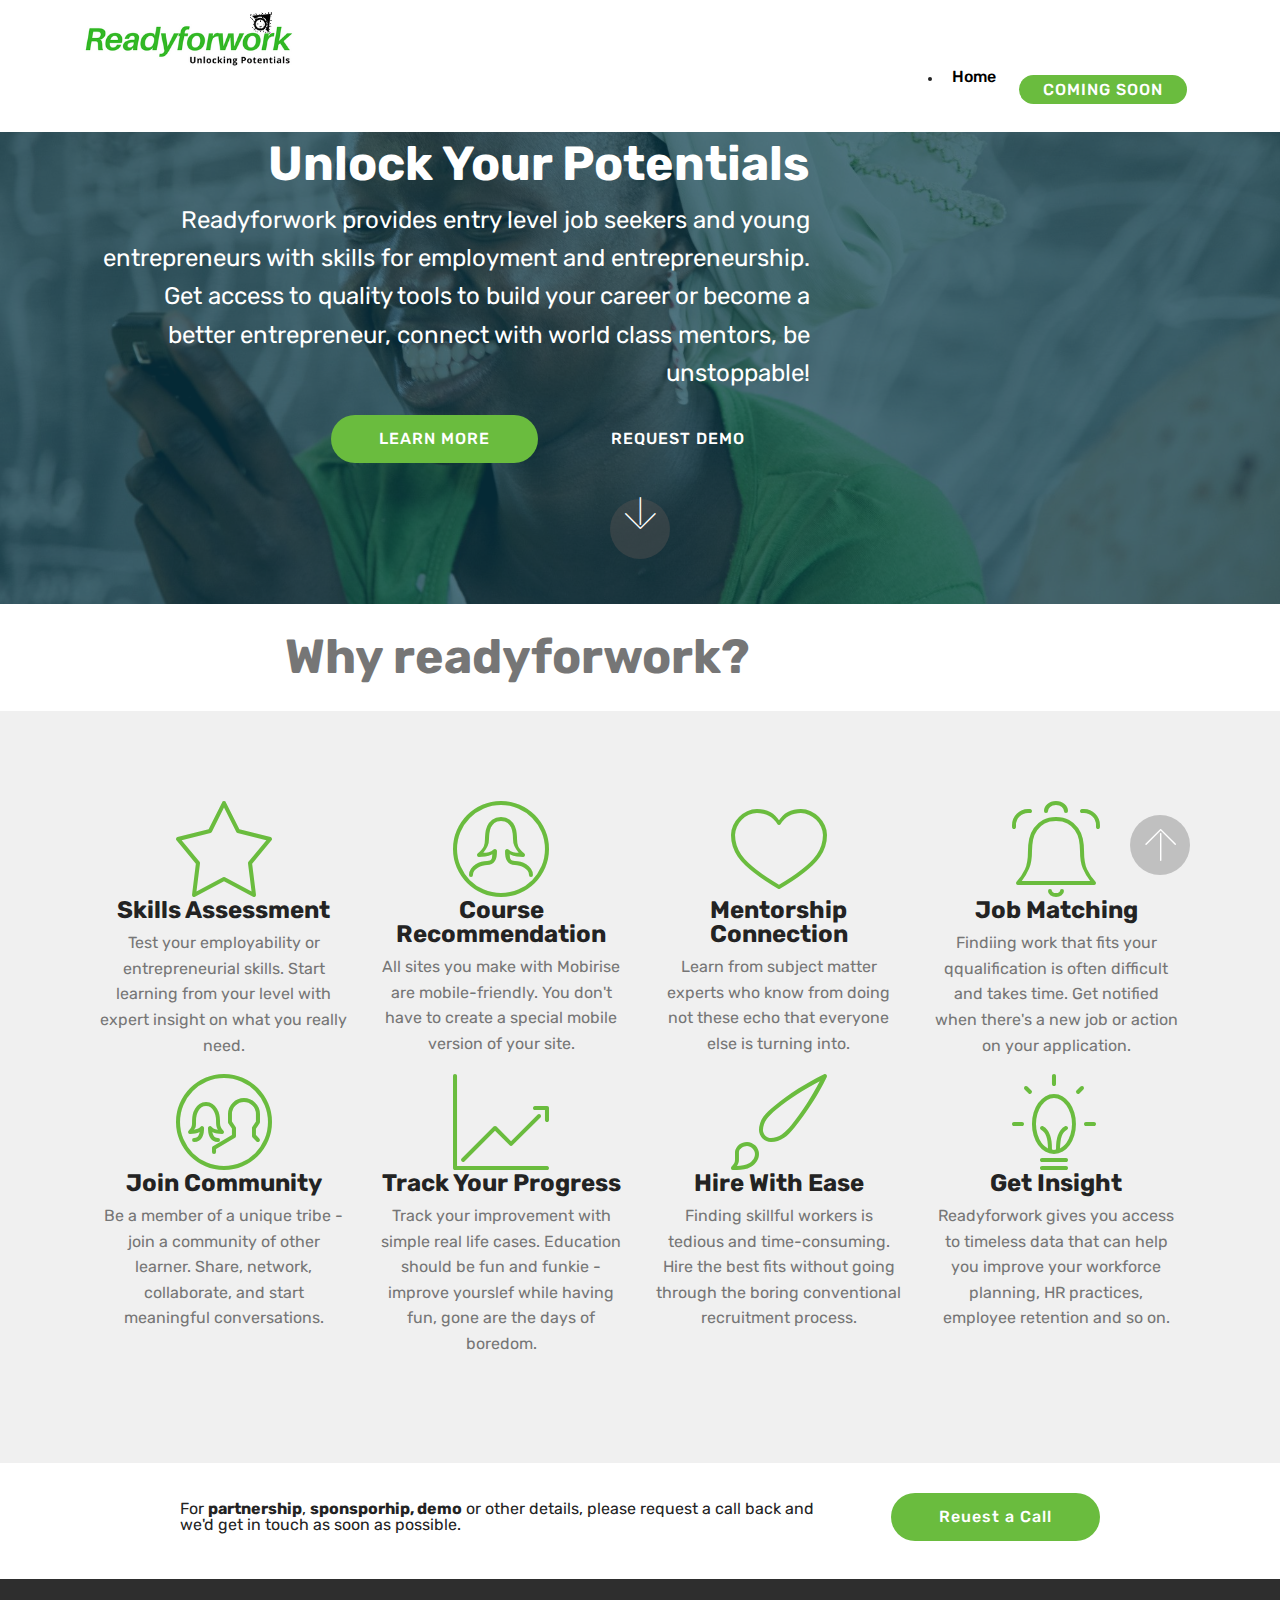
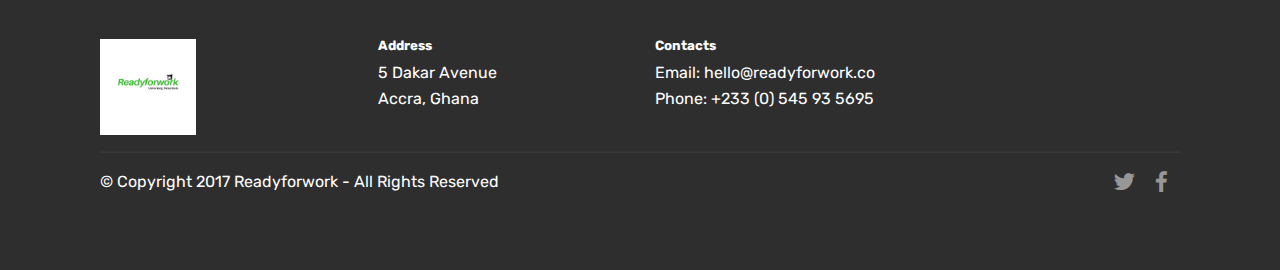
==== commit 1352bd66: "create github pages" ====
--- a/page1.html
+++ b/page1.html
@@ -24,7 +24,7 @@
   
 </head>
 <body>
-<section class="menu cid-qu7Z9WNaoO" once="menu" id="menu2-21" data-rv-view="1664">
+<section class="menu cid-qu7Z9WNaoO" once="menu" id="menu2-21" data-rv-view="1737">
 
     
 
@@ -51,12 +51,12 @@
             <ul class="navbar-nav nav-dropdown" data-app-modern-menu="true"><li class="nav-item">
                     <a class="nav-link link text-black display-4" href="page1.html#header10-20">Home</a>
                 </li></ul>
-            <div class="navbar-buttons mbr-section-btn"><a class="btn btn-sm btn-primary display-4" href="#top">COMING SOON</a></div>
+            <div class="navbar-buttons mbr-section-btn"><a class="btn btn-sm btn-primary display-4" href="page1.html#info1-1h">COMING SOON</a></div>
         </div>
     </nav>
 </section>
 
-<section class="engine"><a href="https://mobirise.co/a">site builder</a></section><section class="header10 cid-qu7UM1PJt4 mbr-fullscreen mbr-parallax-background" id="header10-20" data-rv-view="1666">
+<section class="engine"><a href="https://mobirise.co/l">free bootstrap themes</a></section><section class="header10 cid-qu7UM1PJt4 mbr-parallax-background" id="header10-20" data-rv-view="1739">
 
     
 
@@ -82,7 +82,7 @@
     </div>
 </section>
 
-<section class="mbr-section article content1 cid-qu7t0kKc6C" id="content1-1x" data-rv-view="1669">
+<section class="mbr-section article content1 cid-qu7t0kKc6C" id="content1-1x" data-rv-view="1742">
     
      
 
@@ -93,7 +93,7 @@
     </div>
 </section>
 
-<section class="features1 cid-qu7Drvh5oD mbr-parallax-background" id="features1-1y" data-rv-view="1670">
+<section class="features1 cid-qu7Drvh5oD mbr-parallax-background" id="features1-1y" data-rv-view="1743">
     
     
 
@@ -155,7 +155,7 @@
 
 </section>
 
-<section class="features1 cid-qu7DsTK6id mbr-parallax-background" id="features1-1z" data-rv-view="1673">
+<section class="features1 cid-qu7DsTK6id mbr-parallax-background" id="features1-1z" data-rv-view="1746">
     
     
 
@@ -215,7 +215,7 @@
 
 </section>
 
-<section class="mbr-section info1 cid-qu6If42c4d" id="info1-1h" data-rv-view="1676">
+<section class="mbr-section info1 cid-qu6If42c4d" id="info1-1h" data-rv-view="1749">
 
     
 
@@ -233,7 +233,7 @@
     </div>
 </section>
 
-<section class="cid-qu704SkCmL" id="footer1-1q" data-rv-view="1679">
+<section class="cid-qu704SkCmL" id="footer1-1q" data-rv-view="1752">
 
     
 
--- a/assets/mobirise/css/mbr-additional.css
+++ b/assets/mobirise/css/mbr-additional.css
@@ -2627,6 +2627,8 @@
   }
 }
 .cid-qu7UM1PJt4 {
+  padding-top: 135px;
+  padding-bottom: 135px;
   background-image: url("../../../assets/images/o-africa-cell-phone-facebook-2000x1000.jpg");
 }
 .cid-qu7UM1PJt4 .mbr-section-subtitle {
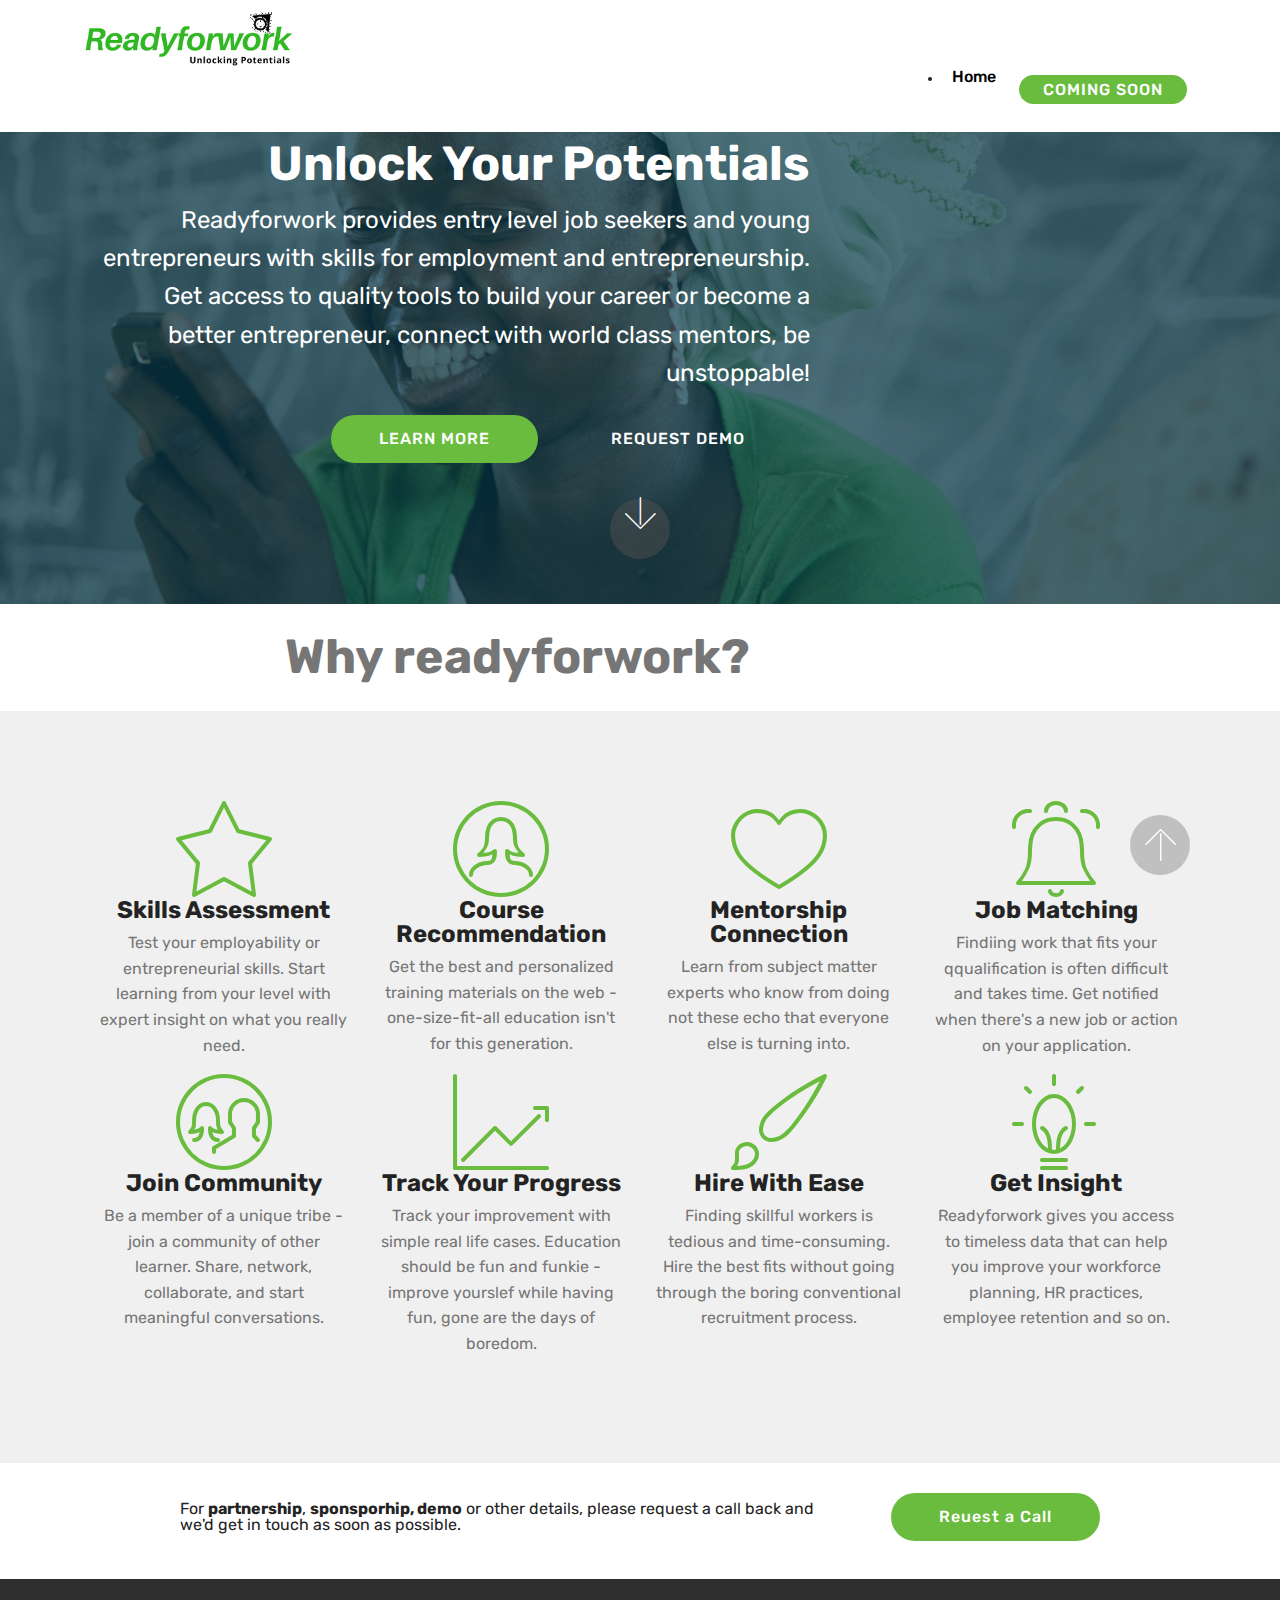
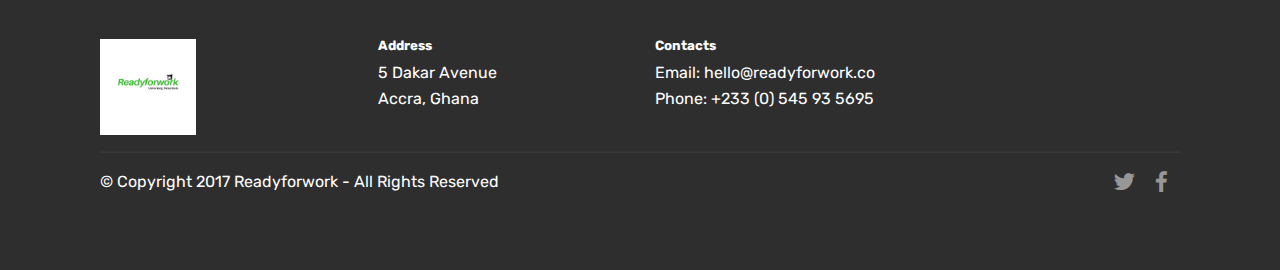
==== commit f9326271: "create github pages" ====
--- a/page1.html
+++ b/page1.html
@@ -24,7 +24,7 @@
   
 </head>
 <body>
-<section class="menu cid-qu7Z9WNaoO" once="menu" id="menu2-21" data-rv-view="1737">
+<section class="menu cid-qu7Z9WNaoO" once="menu" id="menu2-21" data-rv-view="1810">
 
     
 
@@ -56,7 +56,7 @@
     </nav>
 </section>
 
-<section class="engine"><a href="https://mobirise.co/l">free bootstrap themes</a></section><section class="header10 cid-qu7UM1PJt4 mbr-parallax-background" id="header10-20" data-rv-view="1739">
+<section class="engine"><a href="https://mobirise.co/m">bootstrap table</a></section><section class="header10 cid-qu7UM1PJt4 mbr-parallax-background" id="header10-20" data-rv-view="1812">
 
     
 
@@ -82,7 +82,7 @@
     </div>
 </section>
 
-<section class="mbr-section article content1 cid-qu7t0kKc6C" id="content1-1x" data-rv-view="1742">
+<section class="mbr-section article content1 cid-qu7t0kKc6C" id="content1-1x" data-rv-view="1815">
     
      
 
@@ -93,7 +93,7 @@
     </div>
 </section>
 
-<section class="features1 cid-qu7Drvh5oD mbr-parallax-background" id="features1-1y" data-rv-view="1743">
+<section class="features1 cid-qu7Drvh5oD mbr-parallax-background" id="features1-1y" data-rv-view="1816">
     
     
 
@@ -119,9 +119,7 @@
                 </div>
                 <div class="card-box">
                     <h4 class="card-title py-3 mbr-fonts-style display-5">Course Recommendation</h4>
-                    <p class="mbr-text mbr-fonts-style display-7">
-                        All sites you make with Mobirise are mobile-friendly. You don't have to create a special mobile version of your site.
-                    </p>
+                    <p class="mbr-text mbr-fonts-style display-7">Get the best and personalized training materials on the web - one-size-fit-all education isn't for this generation.</p>
                 </div>
             </div>
 
@@ -155,7 +153,7 @@
 
 </section>
 
-<section class="features1 cid-qu7DsTK6id mbr-parallax-background" id="features1-1z" data-rv-view="1746">
+<section class="features1 cid-qu7DsTK6id mbr-parallax-background" id="features1-1z" data-rv-view="1819">
     
     
 
@@ -215,7 +213,7 @@
 
 </section>
 
-<section class="mbr-section info1 cid-qu6If42c4d" id="info1-1h" data-rv-view="1749">
+<section class="mbr-section info1 cid-qu6If42c4d" id="info1-1h" data-rv-view="1822">
 
     
 
@@ -233,7 +231,7 @@
     </div>
 </section>
 
-<section class="cid-qu704SkCmL" id="footer1-1q" data-rv-view="1752">
+<section class="cid-qu704SkCmL" id="footer1-1q" data-rv-view="1825">
 
     
 
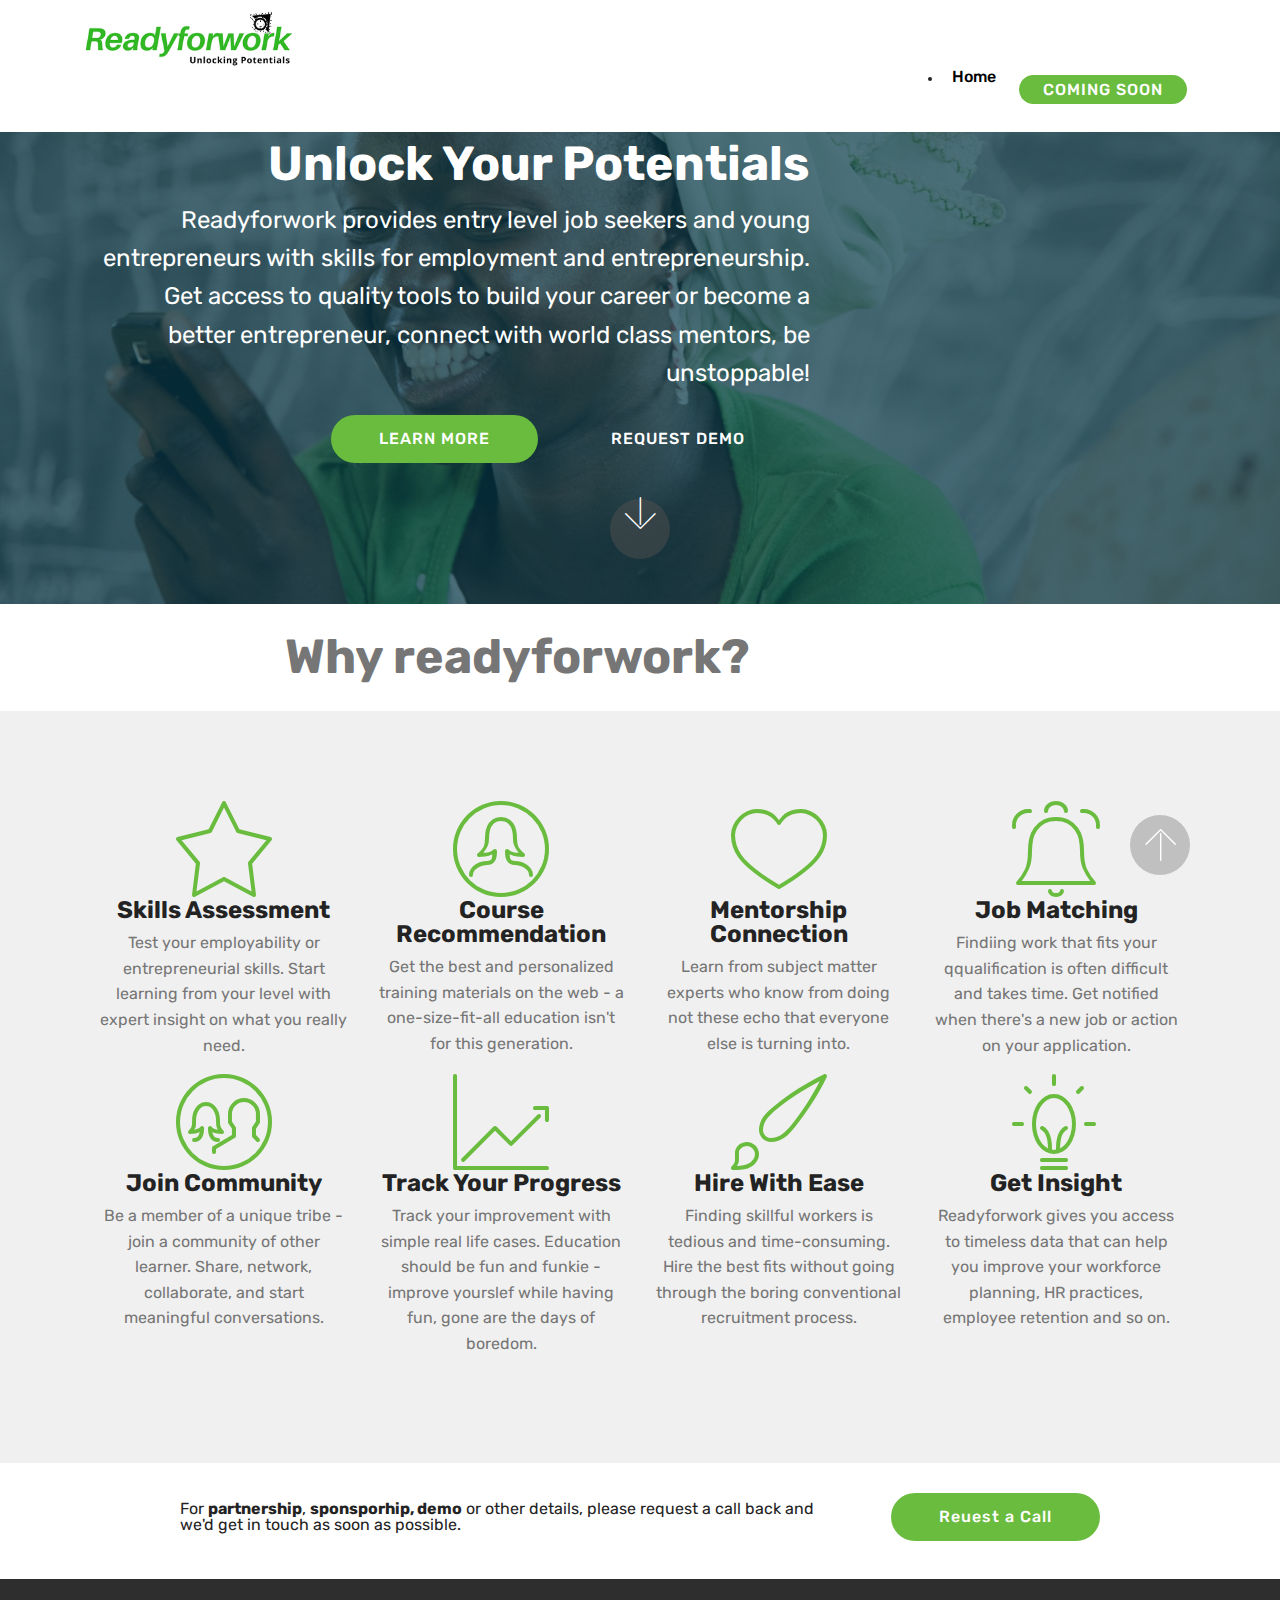
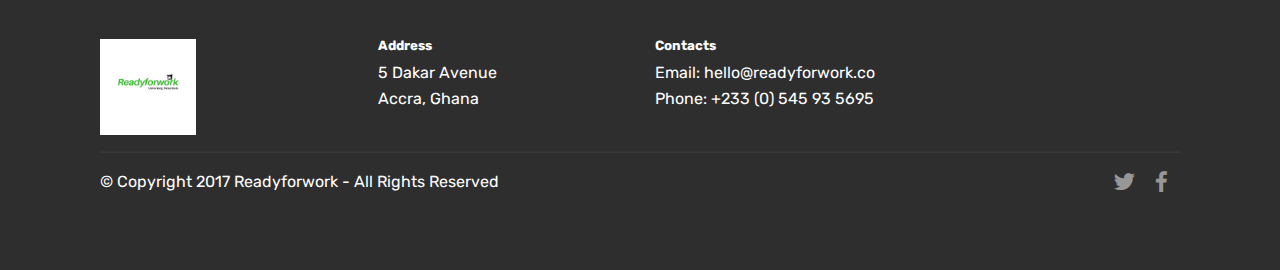
==== commit c3e88dbb: "create github pages" ====
--- a/page1.html
+++ b/page1.html
@@ -24,7 +24,7 @@
   
 </head>
 <body>
-<section class="menu cid-qu7Z9WNaoO" once="menu" id="menu2-21" data-rv-view="1810">
+<section class="menu cid-qu7Z9WNaoO" once="menu" id="menu2-21" data-rv-view="1883">
 
     
 
@@ -56,7 +56,7 @@
     </nav>
 </section>
 
-<section class="engine"><a href="https://mobirise.co/m">bootstrap table</a></section><section class="header10 cid-qu7UM1PJt4 mbr-parallax-background" id="header10-20" data-rv-view="1812">
+<section class="engine"><a href="https://mobirise.co/h">make your own website</a></section><section class="header10 cid-qu7UM1PJt4 mbr-parallax-background" id="header10-20" data-rv-view="1885">
 
     
 
@@ -82,7 +82,7 @@
     </div>
 </section>
 
-<section class="mbr-section article content1 cid-qu7t0kKc6C" id="content1-1x" data-rv-view="1815">
+<section class="mbr-section article content1 cid-qu7t0kKc6C" id="content1-1x" data-rv-view="1888">
     
      
 
@@ -93,7 +93,7 @@
     </div>
 </section>
 
-<section class="features1 cid-qu7Drvh5oD mbr-parallax-background" id="features1-1y" data-rv-view="1816">
+<section class="features1 cid-qu7Drvh5oD mbr-parallax-background" id="features1-1y" data-rv-view="1889">
     
     
 
@@ -119,7 +119,7 @@
                 </div>
                 <div class="card-box">
                     <h4 class="card-title py-3 mbr-fonts-style display-5">Course Recommendation</h4>
-                    <p class="mbr-text mbr-fonts-style display-7">Get the best and personalized training materials on the web - one-size-fit-all education isn't for this generation.</p>
+                    <p class="mbr-text mbr-fonts-style display-7">Get the best and personalized training materials on the web - a one-size-fit-all education isn't for this generation.</p>
                 </div>
             </div>
 
@@ -153,7 +153,7 @@
 
 </section>
 
-<section class="features1 cid-qu7DsTK6id mbr-parallax-background" id="features1-1z" data-rv-view="1819">
+<section class="features1 cid-qu7DsTK6id mbr-parallax-background" id="features1-1z" data-rv-view="1892">
     
     
 
@@ -213,7 +213,7 @@
 
 </section>
 
-<section class="mbr-section info1 cid-qu6If42c4d" id="info1-1h" data-rv-view="1822">
+<section class="mbr-section info1 cid-qu6If42c4d" id="info1-1h" data-rv-view="1895">
 
     
 
@@ -231,7 +231,7 @@
     </div>
 </section>
 
-<section class="cid-qu704SkCmL" id="footer1-1q" data-rv-view="1825">
+<section class="cid-qu704SkCmL" id="footer1-1q" data-rv-view="1898">
 
     
 
@@ -241,7 +241,7 @@
         <div class="media-container-row content text-white">
             <div class="col-12 col-md-3">
                 <div class="media-wrap">
-                    <a href="https://mobirise.com/">
+                    <a href="#bottom">
                         <img src="assets/images/readyforwork-500x500.png" alt="Mobirise" title="" media-simple="true">
                     </a>
                 </div>
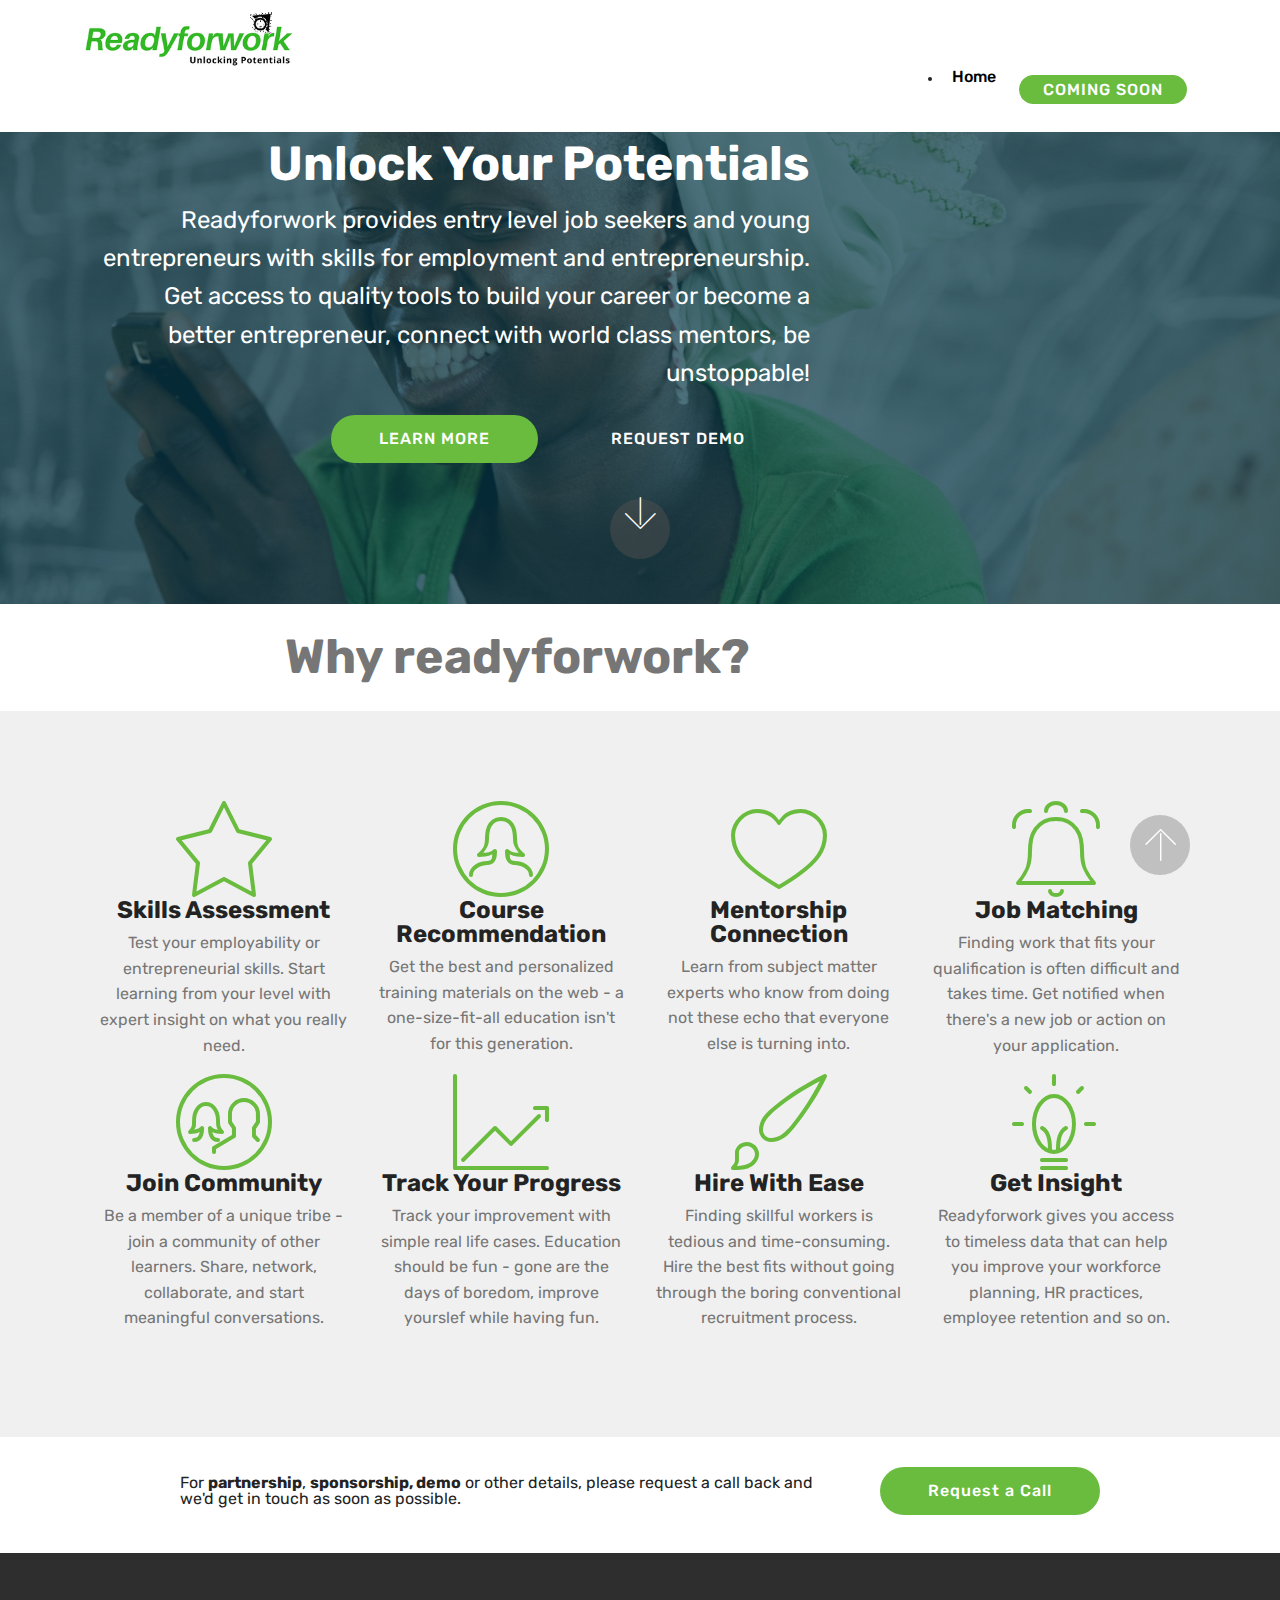
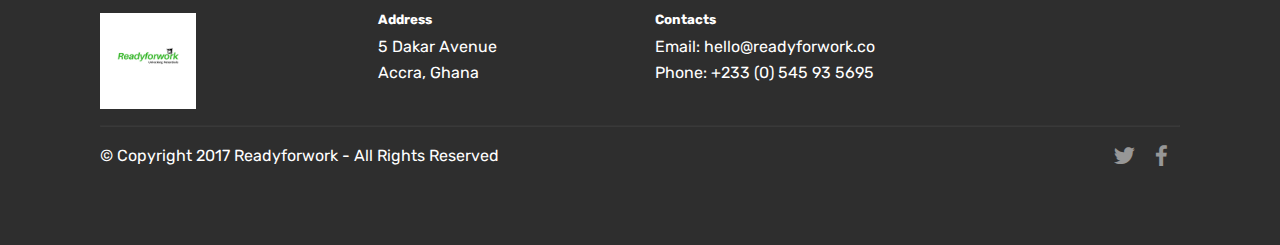
==== commit cae5e7e8: "create github pages" ====
--- a/page1.html
+++ b/page1.html
@@ -24,7 +24,7 @@
   
 </head>
 <body>
-<section class="menu cid-qu7Z9WNaoO" once="menu" id="menu2-21" data-rv-view="1883">
+<section class="menu cid-quhAxssiTZ" once="menu" id="menu2-24" data-rv-view="276">
 
     
 
@@ -49,14 +49,15 @@
         </div>
         <div class="collapse navbar-collapse" id="navbarSupportedContent">
             <ul class="navbar-nav nav-dropdown" data-app-modern-menu="true"><li class="nav-item">
-                    <a class="nav-link link text-black display-4" href="page1.html#header10-20">Home</a>
+                    <a class="nav-link link text-black display-4" href="page1.html#header10-20">
+                        Home</a>
                 </li></ul>
             <div class="navbar-buttons mbr-section-btn"><a class="btn btn-sm btn-primary display-4" href="page1.html#info1-1h">COMING SOON</a></div>
         </div>
     </nav>
 </section>
 
-<section class="engine"><a href="https://mobirise.co/h">make your own website</a></section><section class="header10 cid-qu7UM1PJt4 mbr-parallax-background" id="header10-20" data-rv-view="1885">
+<section class="engine"><a href="https://mobirise.co/g">create your own website for free</a></section><section class="header10 cid-qu7UM1PJt4 mbr-parallax-background" id="header10-20" data-rv-view="278">
 
     
 
@@ -82,7 +83,7 @@
     </div>
 </section>
 
-<section class="mbr-section article content1 cid-qu7t0kKc6C" id="content1-1x" data-rv-view="1888">
+<section class="mbr-section article content1 cid-qu7t0kKc6C" id="content1-1x" data-rv-view="281">
     
      
 
@@ -93,7 +94,7 @@
     </div>
 </section>
 
-<section class="features1 cid-qu7Drvh5oD mbr-parallax-background" id="features1-1y" data-rv-view="1889">
+<section class="features1 cid-qu7Drvh5oD mbr-parallax-background" id="features1-1y" data-rv-view="282">
     
     
 
@@ -142,7 +143,7 @@
                 <div class="card-box">
                     <h4 class="card-title py-3 mbr-fonts-style display-5">Job Matching</h4>
                     <p class="mbr-text mbr-fonts-style display-7">
-                       Findiing work that fits your qqualification is often difficult and takes time. Get notified when there's a new job or action on your application.
+                       Finding work that fits your qualification is often difficult and takes time. Get notified when there's a new job or action on your application.
                     </p>
                 </div>
             </div>
@@ -153,7 +154,7 @@
 
 </section>
 
-<section class="features1 cid-qu7DsTK6id mbr-parallax-background" id="features1-1z" data-rv-view="1892">
+<section class="features1 cid-qu7DsTK6id mbr-parallax-background" id="features1-1z" data-rv-view="285">
     
     
 
@@ -168,7 +169,7 @@
                 </div>
                 <div class="card-box">
                     <h4 class="card-title py-3 mbr-fonts-style display-5">Join Community</h4>
-                    <p class="mbr-text mbr-fonts-style display-7">Be a member of a unique tribe - join a community of other learner. Share, network, collaborate, and start meaningful conversations.</p>
+                    <p class="mbr-text mbr-fonts-style display-7">Be a member of a unique tribe - join a community of other learners. Share, network, collaborate, and start meaningful conversations.</p>
                 </div>
             </div>
 
@@ -180,7 +181,7 @@
                     <h4 class="card-title py-3 mbr-fonts-style display-5">
                         Track Your Progress</h4>
                     <p class="mbr-text mbr-fonts-style display-7">
-                        Track your improvement with simple real life cases. Education should be fun and funkie - improve yourslef while having fun, gone are the days of boredom.</p>
+                        Track your improvement with simple real life cases. Education should be fun - gone are the days of boredom, improve yourslef while having fun.</p>
                 </div>
             </div>
 
@@ -213,7 +214,7 @@
 
 </section>
 
-<section class="mbr-section info1 cid-qu6If42c4d" id="info1-1h" data-rv-view="1895">
+<section class="mbr-section info1 cid-qu6If42c4d" id="info1-1h" data-rv-view="288">
 
     
 
@@ -222,16 +223,16 @@
         <div class="row justify-content-center">
             <div class="media-container-column title col-12 col-lg-7 col-md-6">
                 
-                <h2 class="align-left mbr-bold mbr-fonts-style display-7"><span style="font-weight: normal;">For </span>partnership<span style="font-weight: normal;">, </span>sponsporhip, demo<span style="font-weight: normal;"> or other details, please request a call back and we'd get in touch as soon as possible.</span></h2>
+                <h2 class="align-left mbr-bold mbr-fonts-style display-7"><span style="font-weight: normal;">For </span>partnership<span style="font-weight: normal;">, </span>sponsorship, demo<span style="font-weight: normal;"> or other details, please request a call back and we'd get in touch as soon as possible.</span></h2>
             </div>
             <div class="media-container-column col-12 col-lg-3 col-md-4">
-                <div class="mbr-section-btn align-right py-4"><a class="btn btn-primary display-4" href="https://docs.google.com/forms/d/e/1FAIpQLSetUfgSDx9tWYU0_CZdNs5pz7_vmxB7p7R94haynmKGLJSVtQ/viewform?usp=send_form">Reuest a Call</a></div>
-            </div>
-        </div>
-    </div>
-</section>
-
-<section class="cid-qu704SkCmL" id="footer1-1q" data-rv-view="1898">
+                <div class="mbr-section-btn align-right py-4"><a class="btn btn-primary display-4" href="https://docs.google.com/forms/d/e/1FAIpQLSetUfgSDx9tWYU0_CZdNs5pz7_vmxB7p7R94haynmKGLJSVtQ/viewform?usp=send_form">Request a Call</a></div>
+            </div>
+        </div>
+    </div>
+</section>
+
+<section class="cid-qu704SkCmL" id="footer1-1q" data-rv-view="291">
 
     
 
@@ -284,7 +285,7 @@
                             </a>
                         </div>
                         <div class="soc-item">
-                            <a href="https://web.facebook.com/readyforwork.co/" target="_blank">
+                            <a href="https://web.facebook.com/Myreadyforwork/" target="_blank">
                                 <span class="mbr-iconfont mbr-iconfont-social socicon-facebook socicon" media-simple="true"></span>
                             </a>
                         </div>
--- a/assets/mobirise/css/mbr-additional.css
+++ b/assets/mobirise/css/mbr-additional.css
@@ -1891,7 +1891,7 @@
 }
 .cid-qtz93U7Oil {
   padding-top: 60px;
-  padding-bottom: 90px;
+  padding-bottom: 120px;
   background-image: url("../../../assets/images/mbr-720x1080.jpg");
 }
 .cid-qtz93U7Oil .carousel-item {
@@ -2258,19 +2258,19 @@
 .cid-qtquMsM3cg P {
   color: #ffffff;
 }
-.cid-qu7Z9WNaoO .navbar {
+.cid-quhAxssiTZ .navbar {
   background: #ffffff;
   transition: none;
   min-height: 77px;
   padding: .5rem 0;
 }
-.cid-qu7Z9WNaoO .navbar-dropdown.bg-color.transparent.opened {
+.cid-quhAxssiTZ .navbar-dropdown.bg-color.transparent.opened {
   background: #ffffff;
 }
-.cid-qu7Z9WNaoO a {
+.cid-quhAxssiTZ a {
   font-style: normal;
 }
-.cid-qu7Z9WNaoO .nav-item span {
+.cid-quhAxssiTZ .nav-item span {
   padding-right: 0.4em;
   line-height: 0.5em;
   vertical-align: text-bottom;
@@ -2278,22 +2278,22 @@
   top: -0.2em;
   text-decoration: none;
 }
-.cid-qu7Z9WNaoO .nav-item a {
+.cid-quhAxssiTZ .nav-item a {
   padding: 0.7rem 0 !important;
   margin: 0rem .65rem !important;
 }
-.cid-qu7Z9WNaoO .btn {
+.cid-quhAxssiTZ .btn {
   padding: 0.4rem 1.5rem;
   display: inline-flex;
   align-items: center;
 }
-.cid-qu7Z9WNaoO .btn .mbr-iconfont {
+.cid-quhAxssiTZ .btn .mbr-iconfont {
   font-size: 1.6rem;
 }
-.cid-qu7Z9WNaoO .menu-logo {
+.cid-quhAxssiTZ .menu-logo {
   margin-right: auto;
 }
-.cid-qu7Z9WNaoO .menu-logo .navbar-brand {
+.cid-quhAxssiTZ .menu-logo .navbar-brand {
   display: flex;
   margin-left: 5rem;
   padding: 0;
@@ -2301,7 +2301,7 @@
   min-height: 3.8rem;
   align-items: center;
 }
-.cid-qu7Z9WNaoO .menu-logo .navbar-brand .navbar-caption-wrap {
+.cid-quhAxssiTZ .menu-logo .navbar-brand .navbar-caption-wrap {
   display: flex;
   -webkit-align-items: center;
   align-items: center;
@@ -2309,40 +2309,40 @@
   min-width: 7rem;
   margin: .3rem 0;
 }
-.cid-qu7Z9WNaoO .menu-logo .navbar-brand .navbar-caption-wrap .navbar-caption {
+.cid-quhAxssiTZ .menu-logo .navbar-brand .navbar-caption-wrap .navbar-caption {
   line-height: 1.2rem !important;
   padding-right: 2rem;
 }
-.cid-qu7Z9WNaoO .menu-logo .navbar-brand .navbar-logo {
+.cid-quhAxssiTZ .menu-logo .navbar-brand .navbar-logo {
   font-size: 4rem;
   transition: font-size 0.25s;
 }
-.cid-qu7Z9WNaoO .menu-logo .navbar-brand .navbar-logo img {
+.cid-quhAxssiTZ .menu-logo .navbar-brand .navbar-logo img {
   display: flex;
 }
-.cid-qu7Z9WNaoO .menu-logo .navbar-brand .navbar-logo .mbr-iconfont {
+.cid-quhAxssiTZ .menu-logo .navbar-brand .navbar-logo .mbr-iconfont {
   transition: font-size 0.25s;
 }
-.cid-qu7Z9WNaoO .navbar-toggleable-sm .navbar-collapse {
+.cid-quhAxssiTZ .navbar-toggleable-sm .navbar-collapse {
   justify-content: flex-end;
   -webkit-justify-content: flex-end;
   padding-right: 5rem;
   width: auto;
 }
-.cid-qu7Z9WNaoO .navbar-toggleable-sm .navbar-collapse .navbar-nav {
+.cid-quhAxssiTZ .navbar-toggleable-sm .navbar-collapse .navbar-nav {
   flex-wrap: wrap;
   -webkit-flex-wrap: wrap;
   padding-left: 0;
 }
-.cid-qu7Z9WNaoO .navbar-toggleable-sm .navbar-collapse .navbar-nav .nav-item {
+.cid-quhAxssiTZ .navbar-toggleable-sm .navbar-collapse .navbar-nav .nav-item {
   -webkit-align-self: center;
   align-self: center;
 }
-.cid-qu7Z9WNaoO .navbar-toggleable-sm .navbar-collapse .navbar-buttons {
+.cid-quhAxssiTZ .navbar-toggleable-sm .navbar-collapse .navbar-buttons {
   padding-left: 0;
   padding-bottom: 0;
 }
-.cid-qu7Z9WNaoO .dropdown .dropdown-menu {
+.cid-quhAxssiTZ .dropdown .dropdown-menu {
   background: #ffffff;
   display: none;
   position: absolute;
@@ -2351,20 +2351,20 @@
   padding-bottom: 1.4rem;
   text-align: left;
 }
-.cid-qu7Z9WNaoO .dropdown .dropdown-menu .dropdown-item {
+.cid-quhAxssiTZ .dropdown .dropdown-menu .dropdown-item {
   width: auto;
   padding: 0.235em 1.5385em 0.235em 1.5385em !important;
 }
-.cid-qu7Z9WNaoO .dropdown .dropdown-menu .dropdown-item::after {
+.cid-quhAxssiTZ .dropdown .dropdown-menu .dropdown-item::after {
   right: 0.5rem;
 }
-.cid-qu7Z9WNaoO .dropdown .dropdown-menu .dropdown-submenu {
+.cid-quhAxssiTZ .dropdown .dropdown-menu .dropdown-submenu {
   margin: 0;
 }
-.cid-qu7Z9WNaoO .dropdown.open > .dropdown-menu {
+.cid-quhAxssiTZ .dropdown.open > .dropdown-menu {
   display: block;
 }
-.cid-qu7Z9WNaoO .navbar-toggleable-sm.opened:after {
+.cid-quhAxssiTZ .navbar-toggleable-sm.opened:after {
   position: absolute;
   width: 100vw;
   height: 100vh;
@@ -2376,28 +2376,28 @@
   -webkit-transform: translateY(100%);
   z-index: 1000;
 }
-.cid-qu7Z9WNaoO .navbar.navbar-short {
+.cid-quhAxssiTZ .navbar.navbar-short {
   min-height: 60px;
   transition: all .2s;
 }
-.cid-qu7Z9WNaoO .navbar.navbar-short .navbar-toggler-right {
+.cid-quhAxssiTZ .navbar.navbar-short .navbar-toggler-right {
   top: 20px;
 }
-.cid-qu7Z9WNaoO .navbar.navbar-short .navbar-logo a {
+.cid-quhAxssiTZ .navbar.navbar-short .navbar-logo a {
   font-size: 2.5rem !important;
   line-height: 2.5rem;
   transition: font-size 0.25s;
 }
-.cid-qu7Z9WNaoO .navbar.navbar-short .navbar-logo a .mbr-iconfont {
+.cid-quhAxssiTZ .navbar.navbar-short .navbar-logo a .mbr-iconfont {
   font-size: 2.5rem !important;
 }
-.cid-qu7Z9WNaoO .navbar.navbar-short .navbar-logo a img {
+.cid-quhAxssiTZ .navbar.navbar-short .navbar-logo a img {
   height: 3rem !important;
 }
-.cid-qu7Z9WNaoO .navbar.navbar-short .navbar-brand {
+.cid-quhAxssiTZ .navbar.navbar-short .navbar-brand {
   min-height: 3rem;
 }
-.cid-qu7Z9WNaoO button.navbar-toggler {
+.cid-quhAxssiTZ button.navbar-toggler {
   width: 31px;
   height: 18px;
   cursor: pointer;
@@ -2405,10 +2405,10 @@
   top: 1.5rem;
   right: 1rem;
 }
-.cid-qu7Z9WNaoO button.navbar-toggler:focus {
+.cid-quhAxssiTZ button.navbar-toggler:focus {
   outline: none;
 }
-.cid-qu7Z9WNaoO button.navbar-toggler .hamburger span {
+.cid-quhAxssiTZ button.navbar-toggler .hamburger span {
   position: absolute;
   right: 0;
   width: 30px;
@@ -2416,88 +2416,88 @@
   border-right: 5px;
   background-color: #333333;
 }
-.cid-qu7Z9WNaoO button.navbar-toggler .hamburger span:nth-child(1) {
+.cid-quhAxssiTZ button.navbar-toggler .hamburger span:nth-child(1) {
   top: 0;
   transition: all .2s;
 }
-.cid-qu7Z9WNaoO button.navbar-toggler .hamburger span:nth-child(2) {
+.cid-quhAxssiTZ button.navbar-toggler .hamburger span:nth-child(2) {
   top: 8px;
   transition: all .15s;
 }
-.cid-qu7Z9WNaoO button.navbar-toggler .hamburger span:nth-child(3) {
+.cid-quhAxssiTZ button.navbar-toggler .hamburger span:nth-child(3) {
   top: 8px;
   transition: all .15s;
 }
-.cid-qu7Z9WNaoO button.navbar-toggler .hamburger span:nth-child(4) {
+.cid-quhAxssiTZ button.navbar-toggler .hamburger span:nth-child(4) {
   top: 16px;
   transition: all .2s;
 }
-.cid-qu7Z9WNaoO nav.opened .hamburger span:nth-child(1) {
+.cid-quhAxssiTZ nav.opened .hamburger span:nth-child(1) {
   top: 8px;
   width: 0;
   opacity: 0;
   right: 50%;
   transition: all .2s;
 }
-.cid-qu7Z9WNaoO nav.opened .hamburger span:nth-child(2) {
+.cid-quhAxssiTZ nav.opened .hamburger span:nth-child(2) {
   -webkit-transform: rotate(45deg);
   transform: rotate(45deg);
   transition: all .25s;
 }
-.cid-qu7Z9WNaoO nav.opened .hamburger span:nth-child(3) {
+.cid-quhAxssiTZ nav.opened .hamburger span:nth-child(3) {
   -webkit-transform: rotate(-45deg);
   transform: rotate(-45deg);
   transition: all .25s;
 }
-.cid-qu7Z9WNaoO nav.opened .hamburger span:nth-child(4) {
+.cid-quhAxssiTZ nav.opened .hamburger span:nth-child(4) {
   top: 8px;
   width: 0;
   opacity: 0;
   right: 50%;
   transition: all .2s;
 }
-.cid-qu7Z9WNaoO .collapsed.navbar-expand {
+.cid-quhAxssiTZ .collapsed.navbar-expand {
   flex-direction: column;
 }
-.cid-qu7Z9WNaoO .collapsed .btn {
+.cid-quhAxssiTZ .collapsed .btn {
   display: flex;
 }
-.cid-qu7Z9WNaoO .collapsed .navbar-collapse {
+.cid-quhAxssiTZ .collapsed .navbar-collapse {
   display: none !important;
   padding-right: 0 !important;
 }
-.cid-qu7Z9WNaoO .collapsed .navbar-collapse.collapsing,
-.cid-qu7Z9WNaoO .collapsed .navbar-collapse.show {
+.cid-quhAxssiTZ .collapsed .navbar-collapse.collapsing,
+.cid-quhAxssiTZ .collapsed .navbar-collapse.show {
   display: block !important;
 }
-.cid-qu7Z9WNaoO .collapsed .navbar-collapse.collapsing .navbar-nav,
-.cid-qu7Z9WNaoO .collapsed .navbar-collapse.show .navbar-nav {
+.cid-quhAxssiTZ .collapsed .navbar-collapse.collapsing .navbar-nav,
+.cid-quhAxssiTZ .collapsed .navbar-collapse.show .navbar-nav {
   display: block;
   text-align: center;
 }
-.cid-qu7Z9WNaoO .collapsed .navbar-collapse.collapsing .navbar-nav .nav-item,
-.cid-qu7Z9WNaoO .collapsed .navbar-collapse.show .navbar-nav .nav-item {
+.cid-quhAxssiTZ .collapsed .navbar-collapse.collapsing .navbar-nav .nav-item,
+.cid-quhAxssiTZ .collapsed .navbar-collapse.show .navbar-nav .nav-item {
   clear: both;
 }
-.cid-qu7Z9WNaoO .collapsed .navbar-collapse.collapsing .navbar-buttons,
-.cid-qu7Z9WNaoO .collapsed .navbar-collapse.show .navbar-buttons {
+.cid-quhAxssiTZ .collapsed .navbar-collapse.collapsing .navbar-buttons,
+.cid-quhAxssiTZ .collapsed .navbar-collapse.show .navbar-buttons {
   text-align: center;
 }
-.cid-qu7Z9WNaoO .collapsed .navbar-collapse.collapsing .navbar-buttons:last-child,
-.cid-qu7Z9WNaoO .collapsed .navbar-collapse.show .navbar-buttons:last-child {
+.cid-quhAxssiTZ .collapsed .navbar-collapse.collapsing .navbar-buttons:last-child,
+.cid-quhAxssiTZ .collapsed .navbar-collapse.show .navbar-buttons:last-child {
   margin-bottom: 1rem;
 }
-.cid-qu7Z9WNaoO .collapsed button.navbar-toggler {
+.cid-quhAxssiTZ .collapsed button.navbar-toggler {
   display: block;
 }
-.cid-qu7Z9WNaoO .collapsed .navbar-brand {
+.cid-quhAxssiTZ .collapsed .navbar-brand {
   margin-left: 1rem !important;
 }
-.cid-qu7Z9WNaoO .collapsed .navbar-toggleable-sm {
+.cid-quhAxssiTZ .collapsed .navbar-toggleable-sm {
   flex-direction: column;
   -webkit-flex-direction: column;
 }
-.cid-qu7Z9WNaoO .collapsed .dropdown .dropdown-menu {
+.cid-quhAxssiTZ .collapsed .dropdown .dropdown-menu {
   width: 100%;
   text-align: center;
   position: relative;
@@ -2509,19 +2509,19 @@
   transition-duration: .5s;
   transition-property: opacity,padding,height;
 }
-.cid-qu7Z9WNaoO .collapsed .dropdown.open > .dropdown-menu {
+.cid-quhAxssiTZ .collapsed .dropdown.open > .dropdown-menu {
   position: relative;
   opacity: 1;
   height: auto;
   padding: 1.4rem 0;
   visibility: visible;
 }
-.cid-qu7Z9WNaoO .collapsed .dropdown .dropdown-submenu {
+.cid-quhAxssiTZ .collapsed .dropdown .dropdown-submenu {
   left: 0;
   text-align: center;
   width: 100%;
 }
-.cid-qu7Z9WNaoO .collapsed .dropdown .dropdown-toggle[data-toggle="dropdown-submenu"]::after {
+.cid-quhAxssiTZ .collapsed .dropdown .dropdown-toggle[data-toggle="dropdown-submenu"]::after {
   margin-top: 0;
   position: inherit;
   right: 0;
@@ -2537,51 +2537,51 @@
   border-left: .30em solid transparent;
 }
 @media (max-width: 991px) {
-  .cid-qu7Z9WNaoO.navbar-expand {
+  .cid-quhAxssiTZ.navbar-expand {
     flex-direction: column;
   }
-  .cid-qu7Z9WNaoO img {
+  .cid-quhAxssiTZ img {
     height: 3.8rem !important;
   }
-  .cid-qu7Z9WNaoO .btn {
+  .cid-quhAxssiTZ .btn {
     display: flex;
   }
-  .cid-qu7Z9WNaoO button.navbar-toggler {
+  .cid-quhAxssiTZ button.navbar-toggler {
     display: block;
   }
-  .cid-qu7Z9WNaoO .navbar-brand {
+  .cid-quhAxssiTZ .navbar-brand {
     margin-left: 1rem !important;
   }
-  .cid-qu7Z9WNaoO .navbar-toggleable-sm {
+  .cid-quhAxssiTZ .navbar-toggleable-sm {
     flex-direction: column;
     -webkit-flex-direction: column;
   }
-  .cid-qu7Z9WNaoO .navbar-collapse {
+  .cid-quhAxssiTZ .navbar-collapse {
     display: none !important;
     padding-right: 0 !important;
   }
-  .cid-qu7Z9WNaoO .navbar-collapse.collapsing,
-  .cid-qu7Z9WNaoO .navbar-collapse.show {
+  .cid-quhAxssiTZ .navbar-collapse.collapsing,
+  .cid-quhAxssiTZ .navbar-collapse.show {
     display: block !important;
   }
-  .cid-qu7Z9WNaoO .navbar-collapse.collapsing .navbar-nav,
-  .cid-qu7Z9WNaoO .navbar-collapse.show .navbar-nav {
+  .cid-quhAxssiTZ .navbar-collapse.collapsing .navbar-nav,
+  .cid-quhAxssiTZ .navbar-collapse.show .navbar-nav {
     display: block;
     text-align: center;
   }
-  .cid-qu7Z9WNaoO .navbar-collapse.collapsing .navbar-nav .nav-item,
-  .cid-qu7Z9WNaoO .navbar-collapse.show .navbar-nav .nav-item {
+  .cid-quhAxssiTZ .navbar-collapse.collapsing .navbar-nav .nav-item,
+  .cid-quhAxssiTZ .navbar-collapse.show .navbar-nav .nav-item {
     clear: both;
   }
-  .cid-qu7Z9WNaoO .navbar-collapse.collapsing .navbar-buttons,
-  .cid-qu7Z9WNaoO .navbar-collapse.show .navbar-buttons {
+  .cid-quhAxssiTZ .navbar-collapse.collapsing .navbar-buttons,
+  .cid-quhAxssiTZ .navbar-collapse.show .navbar-buttons {
     text-align: center;
   }
-  .cid-qu7Z9WNaoO .navbar-collapse.collapsing .navbar-buttons:last-child,
-  .cid-qu7Z9WNaoO .navbar-collapse.show .navbar-buttons:last-child {
+  .cid-quhAxssiTZ .navbar-collapse.collapsing .navbar-buttons:last-child,
+  .cid-quhAxssiTZ .navbar-collapse.show .navbar-buttons:last-child {
     margin-bottom: 1rem;
   }
-  .cid-qu7Z9WNaoO .dropdown .dropdown-menu {
+  .cid-quhAxssiTZ .dropdown .dropdown-menu {
     width: 100%;
     text-align: center;
     position: relative;
@@ -2593,19 +2593,19 @@
     transition-duration: .5s;
     transition-property: opacity,padding,height;
   }
-  .cid-qu7Z9WNaoO .dropdown.open > .dropdown-menu {
+  .cid-quhAxssiTZ .dropdown.open > .dropdown-menu {
     position: relative;
     opacity: 1;
     height: auto;
     padding: 1.4rem 0;
     visibility: visible;
   }
-  .cid-qu7Z9WNaoO .dropdown .dropdown-submenu {
+  .cid-quhAxssiTZ .dropdown .dropdown-submenu {
     left: 0;
     text-align: center;
     width: 100%;
   }
-  .cid-qu7Z9WNaoO .dropdown .dropdown-toggle[data-toggle="dropdown-submenu"]::after {
+  .cid-quhAxssiTZ .dropdown .dropdown-toggle[data-toggle="dropdown-submenu"]::after {
     margin-top: 0;
     position: inherit;
     right: 0;
@@ -2622,7 +2622,7 @@
   }
 }
 @media (min-width: 767px) {
-  .cid-qu7Z9WNaoO .menu-logo {
+  .cid-quhAxssiTZ .menu-logo {
     flex-shrink: 0;
   }
 }
